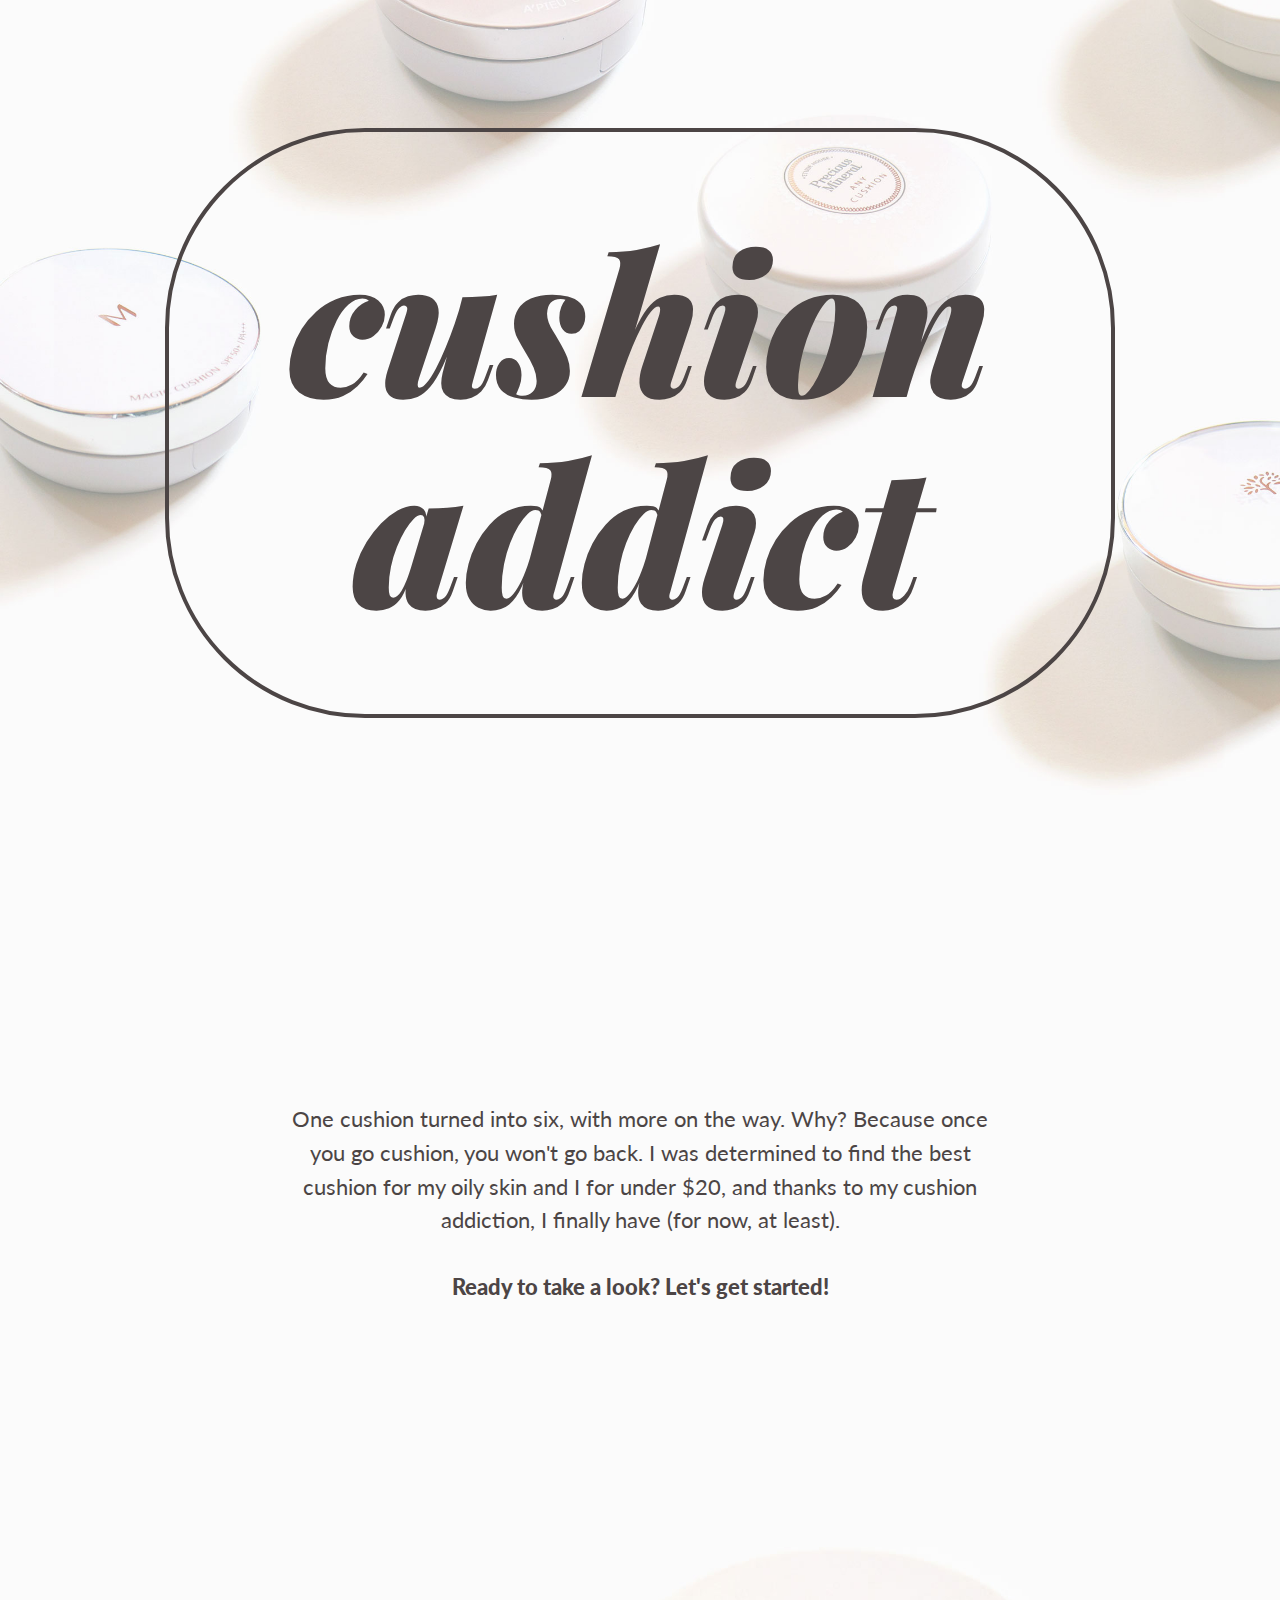
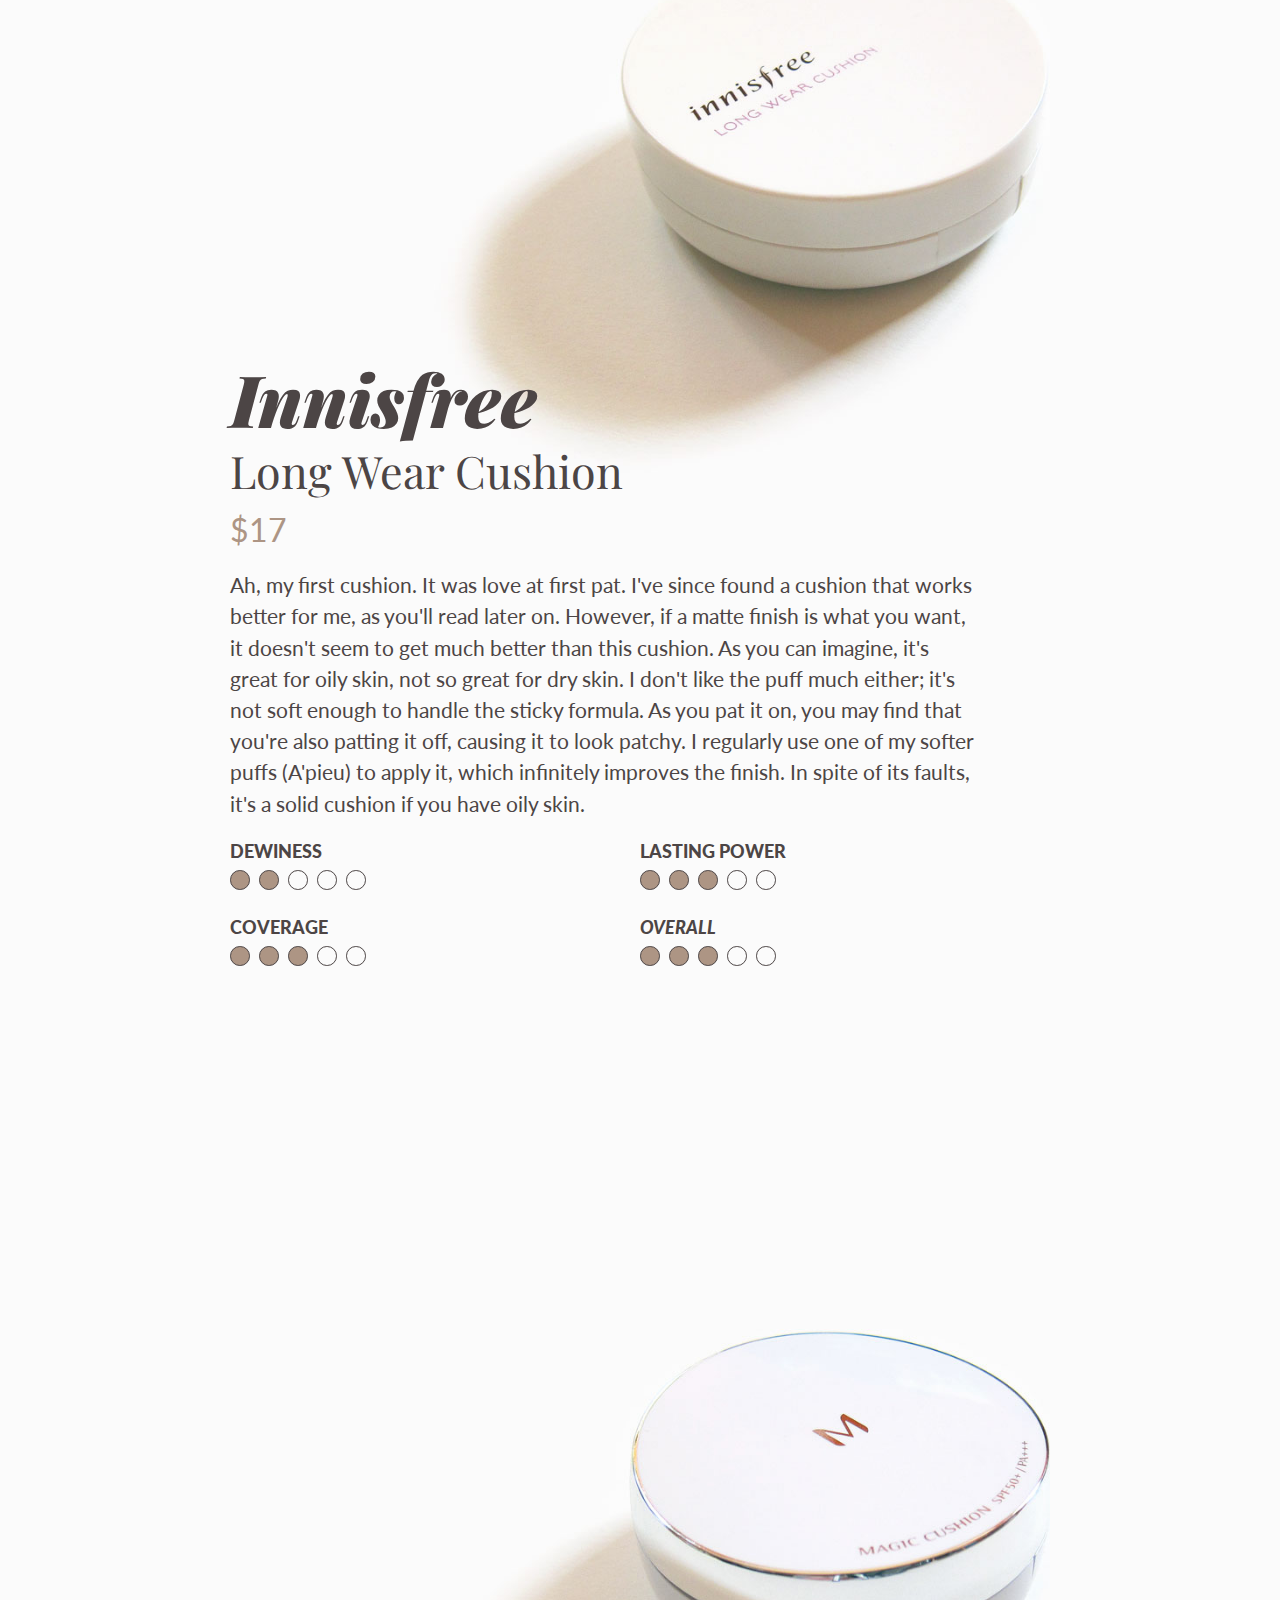
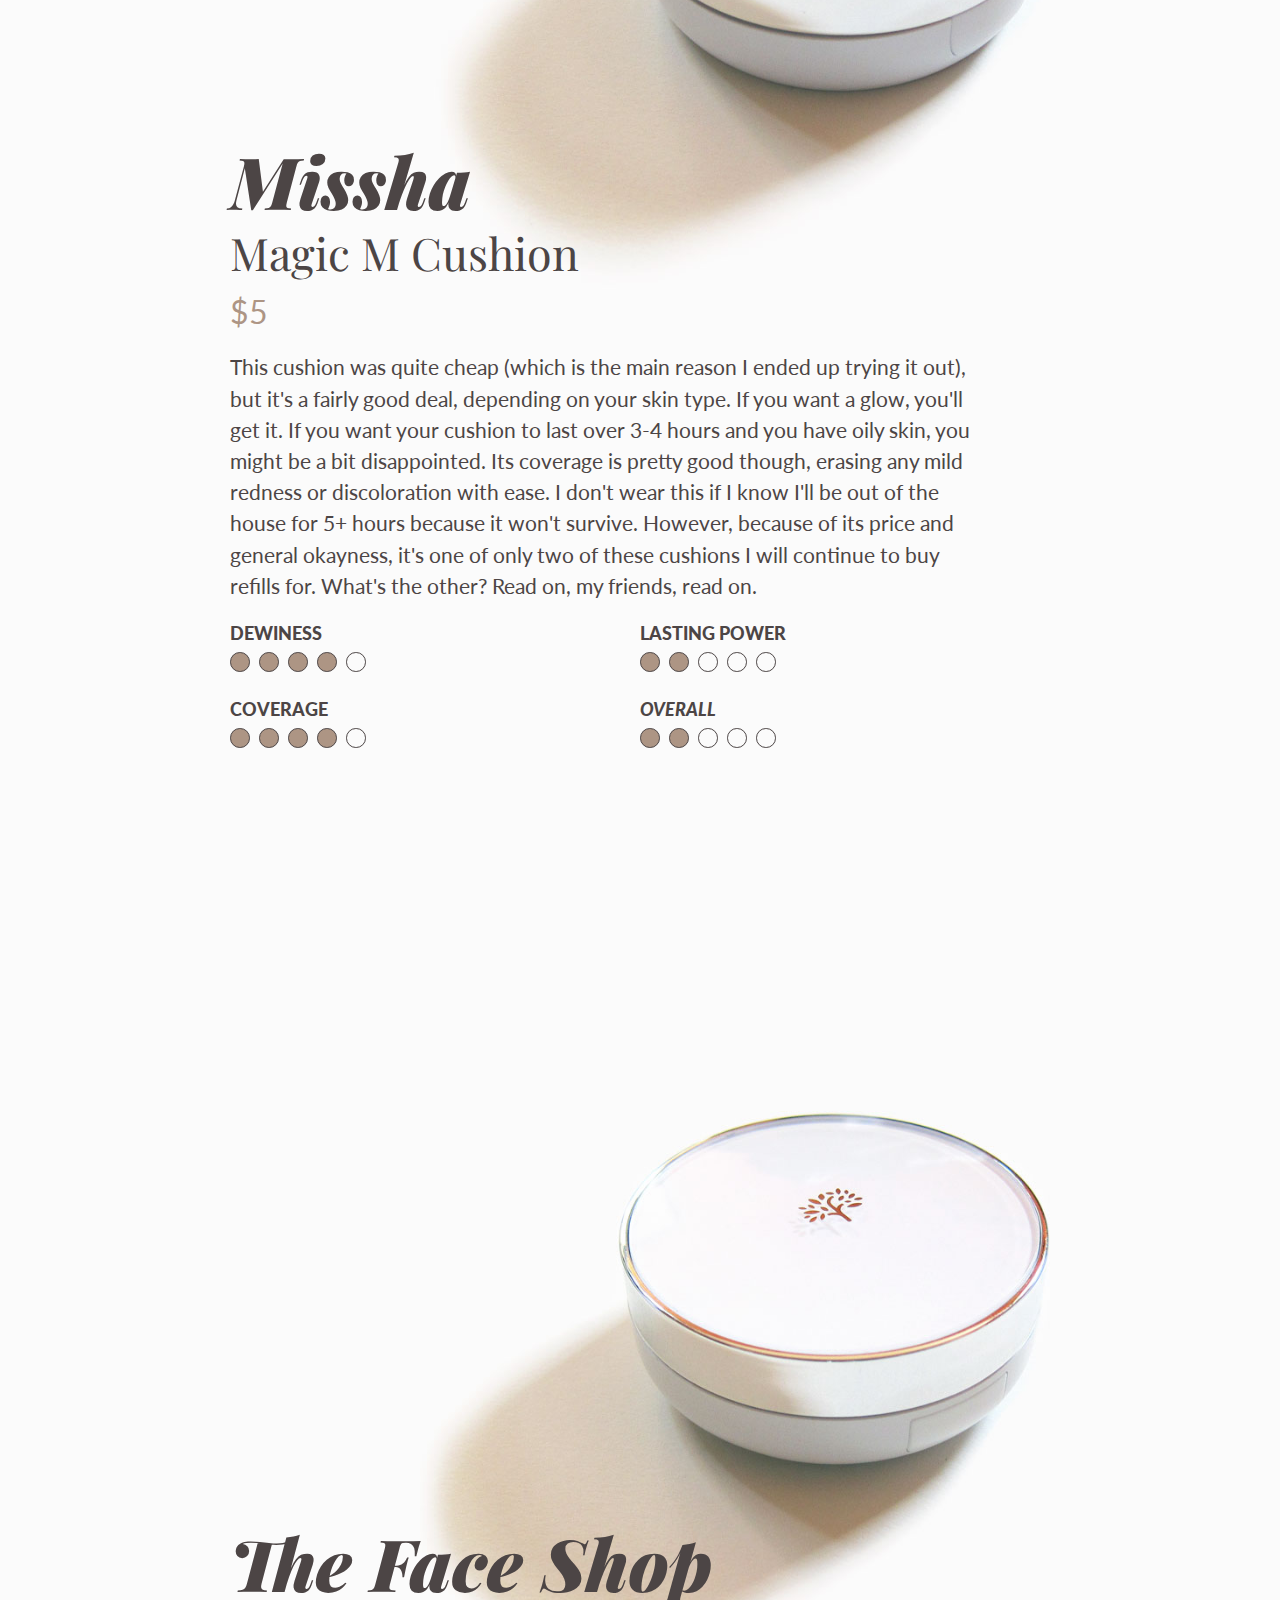
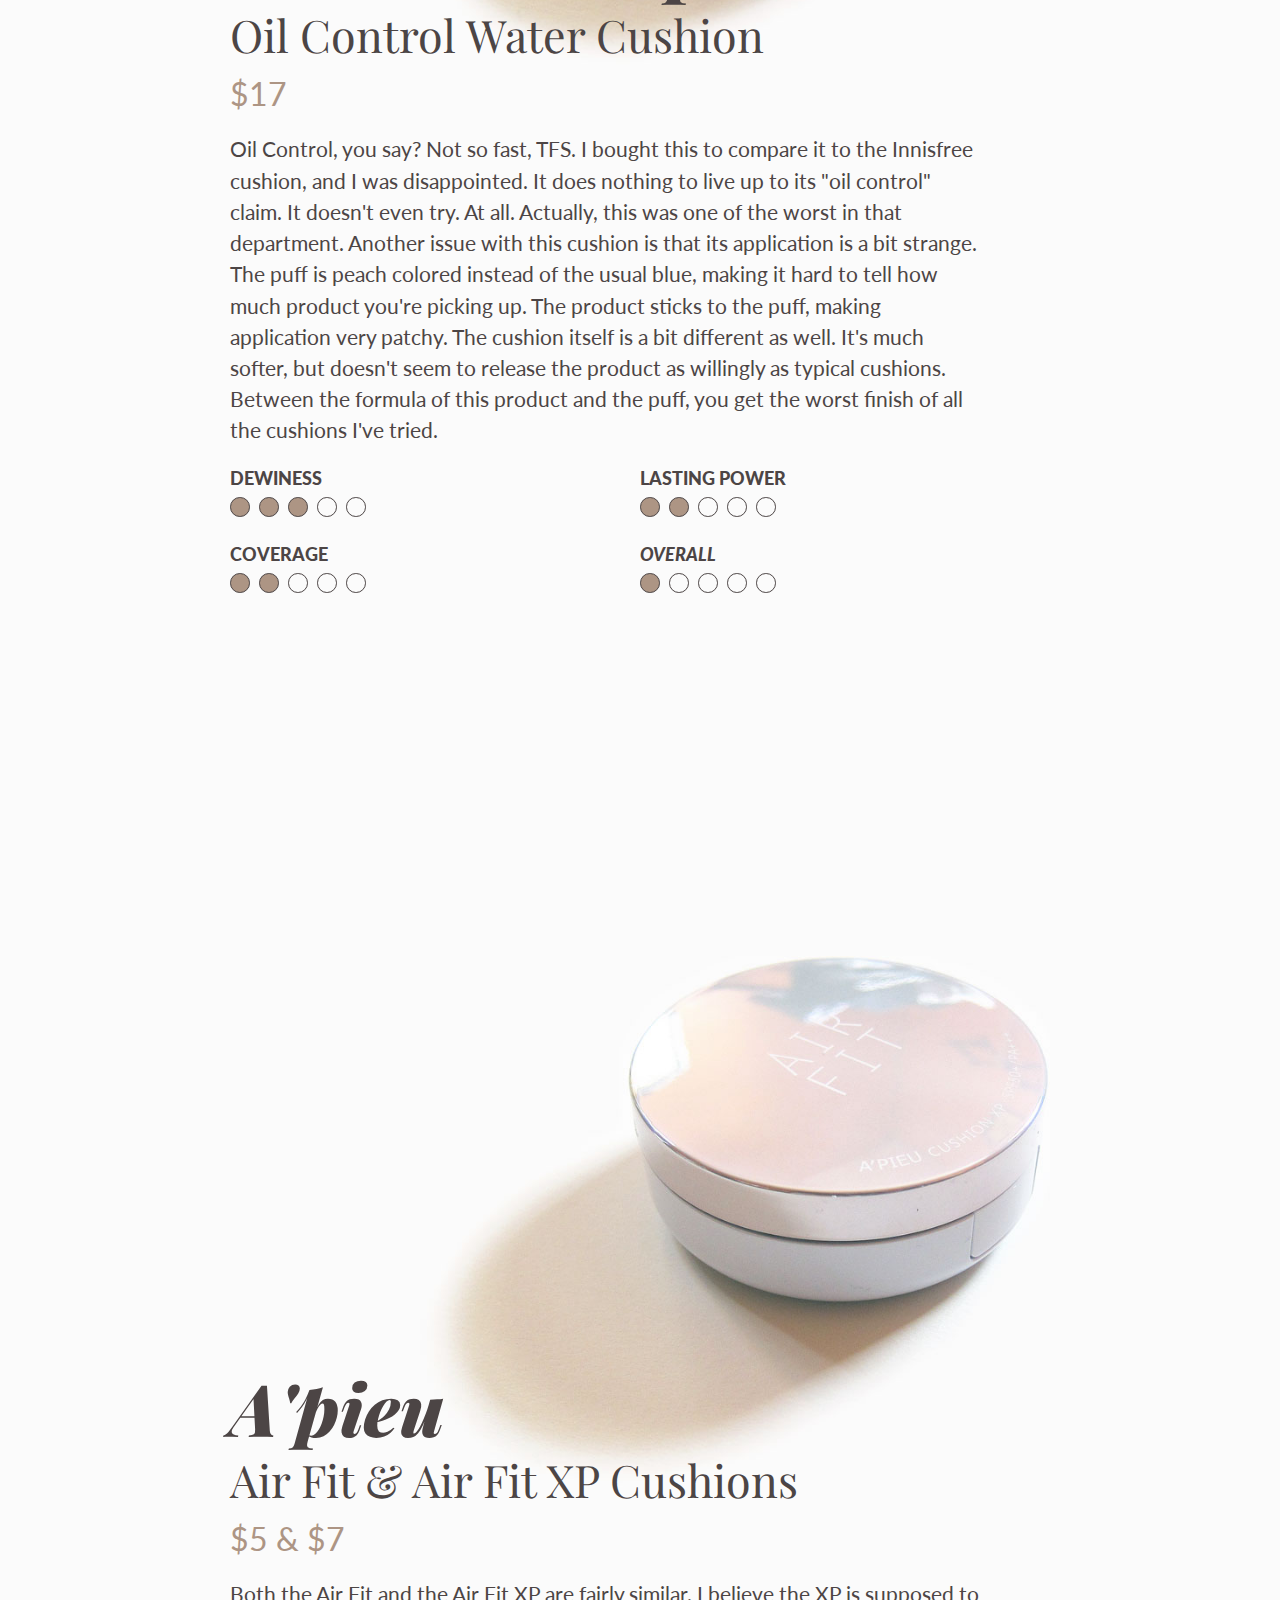
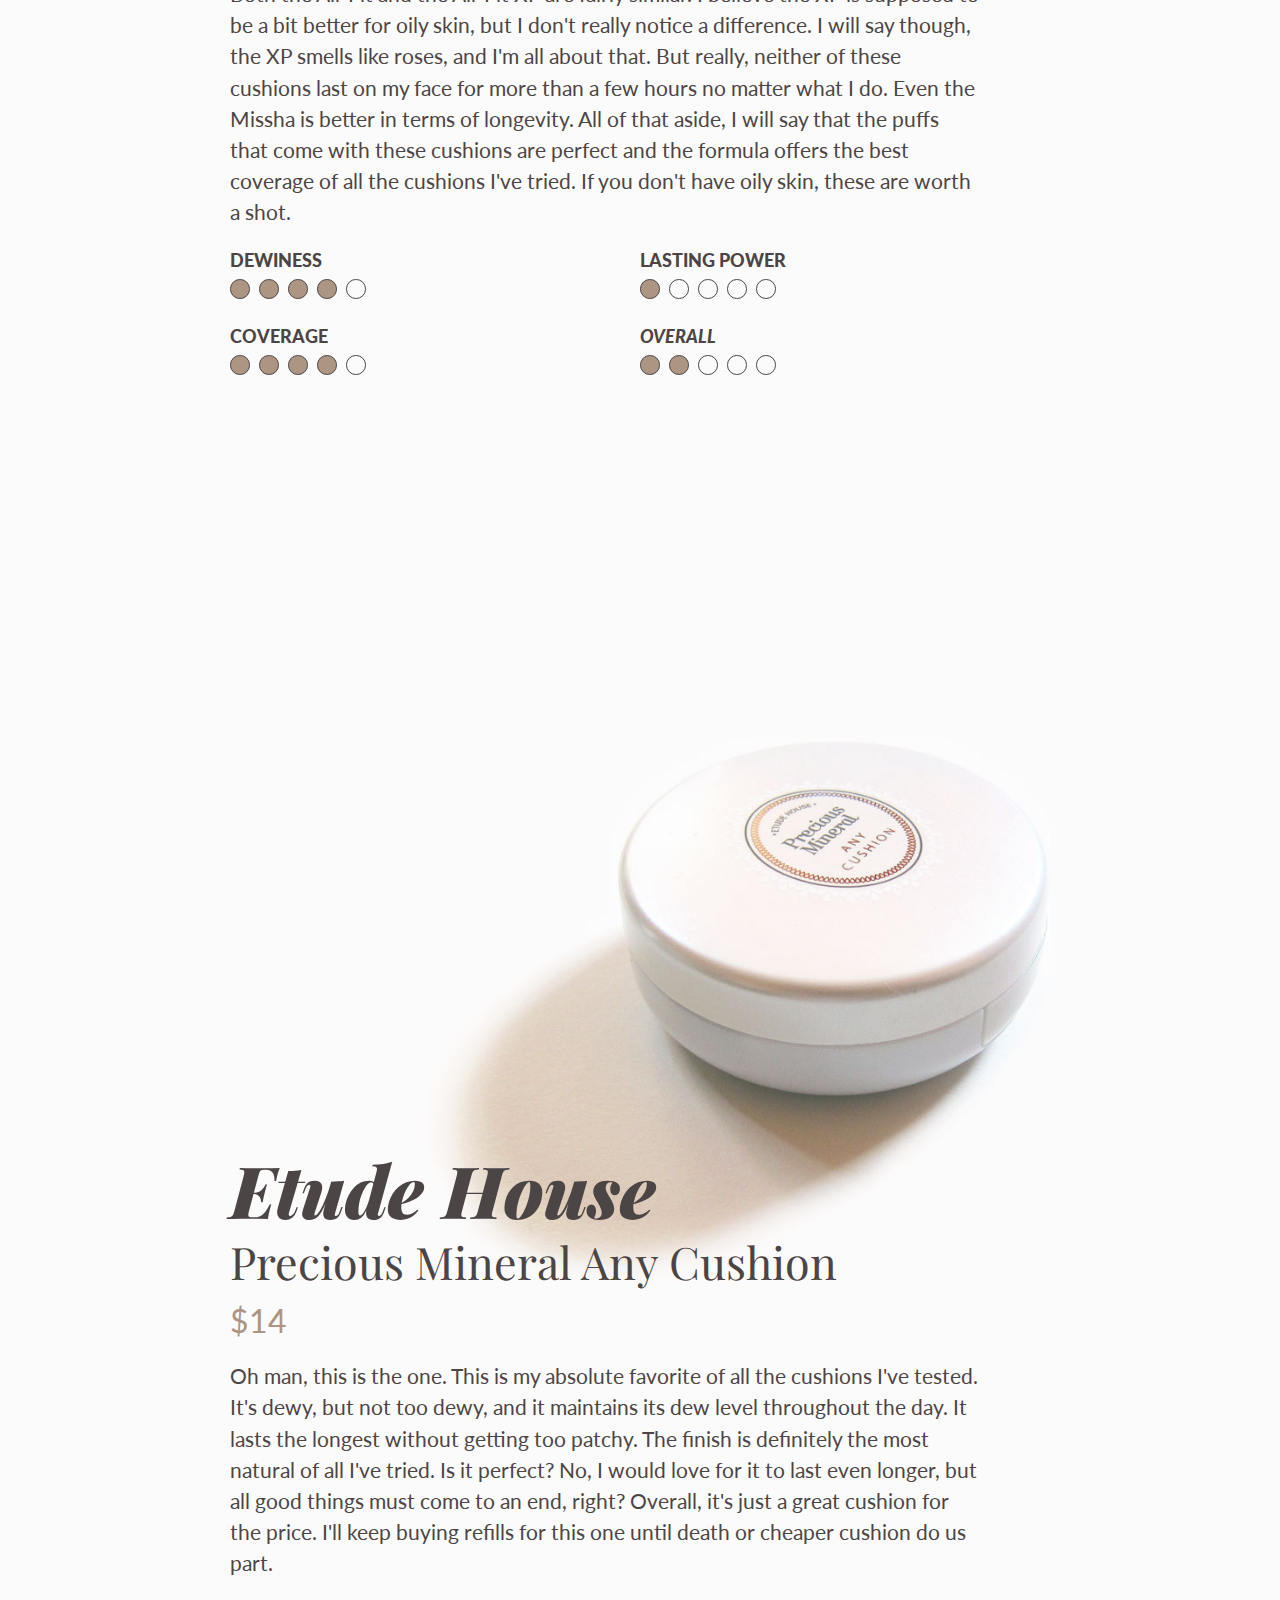
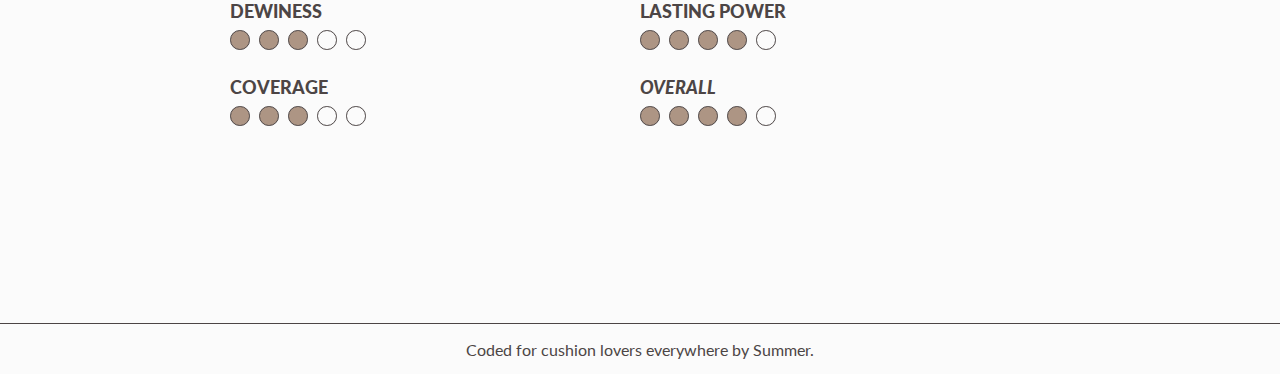
==== cushions/index.html @ 2cfa67ba "Update index.html" ====
<html>

<head>
    <link rel="stylesheet" type="text/css" href="style.css">
    <link href='https://fonts.googleapis.com/css?family=Lato:300|Playfair+Display:400italic,900italic' rel='stylesheet' type='text/css'>
    <title>Cushion Addict</title>
</head>
    

<body>
    <div id="header">
        <h1>cushion<br>addict</h1>
    </div>
    
    
    <div id="intro" class="center">
        <div class="introinfo">
            
            <p>One cushion turned into six, with more on the way. Why? Because once you go cushion, you won't go back. I was determined to find the best cushion for my oily skin and I for under $20, and thanks to my cushion addiction, I finally have (for now, at least). <br><br><strong>Ready to take a look? Let's get started!</strong></p>
        </div>
    </div>
    
    
    <div id="review-container" class="center">
        <div class="review">
            <img src="images/inf.jpg" class="review-photo">
                <div class="review-text">
                    <h3><strong>Innisfree</strong></h3>
                    <h4>Long Wear Cushion</h4>
                    <h5>$17</h5>
                    <p class="review-para">Ah, my first cushion. It was love at first pat. I've since found a cushion that works better for me, as you'll read later on. However, if a matte finish is what you want, it doesn't seem to get much better than this cushion. As you can imagine, it's great for oily skin, not so great for dry skin. I don't like the puff much either; it's not soft enough to handle the sticky formula. As you pat it on, you may find that you're also patting it off, causing it to look patchy. I regularly use one of my softer puffs (A'pieu) to apply it, which infinitely improves the finish. In spite of its faults, it's a solid cushion if you have oily skin.</p>
                    <div class="rating-container">
                        <div class="rating">
                            <p>Dewiness</p>
                            <div class="full"></div>
                            <div class="full"></div>
                            <div class="empty"></div>
                            <div class="empty"></div>
                            <div class="empty"></div>
                        </div>
                        <div class="rating">
                            <p>Lasting Power</p>
                            <div class="full"></div>
                            <div class="full"></div>
                            <div class="full"></div>
                            <div class="empty"></div>
                            <div class="empty"></div>
                        </div>
                        <div class="rating">
                            <p>Coverage</p>
                            <div class="full"></div>
                            <div class="full"></div>
                            <div class="full"></div>
                            <div class="empty"></div>
                            <div class="empty"></div>
                        </div>
                        <div class="rating">
                            <p><strong>Overall</strong></p>
                            <div class="full"></div>
                            <div class="full"></div>
                            <div class="full"></div>
                            <div class="empty"></div>
                            <div class="empty"></div>
                        </div>
                    </div>
                </div>
            </div>
            <div class="review">
            <img src="images/msh.jpg" class="review-photo">
                <div class="review-text">
                    <h3><strong>Missha</strong></h3>
                    <h4>Magic M Cushion</h4>
                    <h5>$5</h5>
                    <p class="review-para">This cushion was quite cheap (which is the main reason I ended up trying it out), but it's a fairly good deal, depending on your skin type. If you want a glow, you'll get it. If you want your cushion to last over 3-4 hours and you have oily skin, you might be a bit disappointed. Its coverage is pretty good though, erasing any mild redness or discoloration with ease. I don't wear this if I know I'll be out of the house for 5+ hours because it won't survive. However, because of its price and general okayness, it's one of only two of these cushions I will continue to buy refills for. What's the other? Read on, my friends, read on.</p>
                    <div class="rating-container">
                        <div class="rating">
                            <p>Dewiness</p>
                            <div class="full"></div>
                            <div class="full"></div>
                            <div class="full"></div>
                            <div class="full"></div>
                            <div class="empty"></div>
                        </div>
                        <div class="rating">
                            <p>Lasting Power</p>
                            <div class="full"></div>
                            <div class="full"></div>
                            <div class="empty"></div>
                            <div class="empty"></div>
                            <div class="empty"></div>
                        </div>
                        <div class="rating">
                            <p>Coverage</p>
                            <div class="full"></div>
                            <div class="full"></div>
                            <div class="full"></div>
                            <div class="full"></div>
                            <div class="empty"></div>
                        </div>
                        <div class="rating">
                            <p><strong>Overall</strong></p>
                            <div class="full"></div>
                            <div class="full"></div>
                            <div class="empty"></div>
                            <div class="empty"></div>
                            <div class="empty"></div>
                        </div>
                    </div>
                </div>
                </div>
                
                <div class="review">
                <img src="images/tfs.jpg" class="review-photo">
                <div class="review-text">
                    <h3><strong>The Face Shop</strong></h3>
                    <h4>Oil Control Water Cushion</h4>
                    <h5>$17</h5>
                    <p class="review-para">Oil Control, you say? Not so fast, TFS. I bought this to compare it to the Innisfree cushion, and I was disappointed. It does nothing to live up to its "oil control" claim. It doesn't even try. At all. Actually, this was one of the worst in that department. Another issue  with this cushion is that its application is a bit strange. The puff is peach colored instead of the usual blue, making it hard to tell how much product you're picking up. The product sticks to the puff, making application very patchy. The cushion itself is a bit different as well. It's much softer, but doesn't seem to release the product as willingly as typical cushions. Between the formula of this product and the puff, you get the worst finish of all the cushions I've tried.</p>
                    <div class="rating-container">
                        <div class="rating">
                            <p>Dewiness</p>
                            <div class="full"></div>
                            <div class="full"></div>
                            <div class="full"></div>
                            <div class="empty"></div>
                            <div class="empty"></div>
                        </div>
                        <div class="rating">
                            <p>Lasting Power</p>
                            <div class="full"></div>
                            <div class="full"></div>
                            <div class="empty"></div>
                            <div class="empty"></div>
                            <div class="empty"></div>
                        </div>
                        <div class="rating">
                            <p>Coverage</p>
                            <div class="full"></div>
                            <div class="full"></div>
                            <div class="empty"></div>
                            <div class="empty"></div>
                            <div class="empty"></div>
                        </div>
                        <div class="rating">
                            <p><strong>Overall</strong></p>
                            <div class="full"></div>
                            <div class="empty"></div>
                            <div class="empty"></div>
                            <div class="empty"></div>
                            <div class="empty"></div>
                        </div>
                    </div>
                </div>
                </div>
        
                <div class="review">
                <img src="images/aft.jpg" class="review-photo">
                <div class="review-text">
                    <h3><strong>A'pieu</strong></h3>
                    <h4>Air Fit & Air Fit XP Cushions</h4>
                    <h5>$5 & $7</h5>
                    <p class="review-para">Both the Air Fit and the Air Fit XP are fairly similar. I believe the XP is supposed to be a bit better for oily skin, but I don't really notice a difference. I will say though, the XP smells like roses, and I'm all about that. But really, neither of these cushions last on my face for more than a few hours no matter what I do. Even the Missha is better in terms of longevity. All of that aside, I will say that the puffs that come with these cushions are perfect and the formula offers the best coverage of all the cushions I've tried. If you don't have oily skin, these are worth a shot.</p>
                    <div class="rating-container">
                        <div class="rating">
                            <p>Dewiness</p>
                            <div class="full"></div>
                            <div class="full"></div>
                            <div class="full"></div>
                            <div class="full"></div>
                            <div class="empty"></div>
                        </div>
                        <div class="rating">
                            <p>Lasting Power</p>
                            <div class="full"></div>
                            <div class="empty"></div>
                            <div class="empty"></div>
                            <div class="empty"></div>
                            <div class="empty"></div>
                        </div>
                        <div class="rating">
                            <p>Coverage</p>
                            <div class="full"></div>
                            <div class="full"></div>
                            <div class="full"></div>
                            <div class="full"></div>
                            <div class="empty"></div>
                        </div>
                        <div class="rating">
                            <p><strong>Overall</strong></p>
                            <div class="full"></div>
                            <div class="full"></div>
                            <div class="empty"></div>
                            <div class="empty"></div>
                            <div class="empty"></div>
                        </div>
                    </div>
                </div>
                </div>
        
                <div class="review">
                <img src="images/eth.jpg" class="review-photo">
                <div class="review-text">
                    <h3><strong>Etude House</strong></h3>
                    <h4>Precious Mineral Any Cushion</h4>
                    <h5>$14</h5>
                    <p class="review-para">Oh man, this is the one. This is my absolute favorite of all the cushions I've tested. It's dewy, but not too dewy, and it maintains its dew level throughout the day. It lasts the longest without getting too patchy. The finish is definitely the most natural of all I've tried. Is it perfect? No, I would love for it to last even longer, but all good things must come to an end, right? Overall, it's just a great cushion for the price. I'll keep buying refills for this one until death or cheaper cushion do us part.</p>
                    <div class="rating-container">
                        <div class="rating">
                            <p>Dewiness</p>
                            <div class="full"></div>
                            <div class="full"></div>
                            <div class="full"></div>
                            <div class="empty"></div>
                            <div class="empty"></div>
                        </div>
                        <div class="rating">
                            <p>Lasting Power</p>
                            <div class="full"></div>
                            <div class="full"></div>
                            <div class="full"></div>
                            <div class="full"></div>
                            <div class="empty"></div>
                        </div>
                        <div class="rating">
                            <p>Coverage</p>
                            <div class="full"></div>
                            <div class="full"></div>
                            <div class="full"></div>
                            <div class="empty"></div>
                            <div class="empty"></div>
                        </div>
                        <div class="rating">
                            <p><strong>Overall</strong></p>
                            <div class="full"></div>
                            <div class="full"></div>
                            <div class="full"></div>
                            <div class="full"></div>
                            <div class="empty"></div>
                        </div>
                    </div>
                </div>
                </div>
            
    </div>
    
    
    
    <div id="footer">
        <p>Coded for cushion lovers everywhere by Summer.</p>
    </div>

    

    
    
    
    
    
    
    
    
</body>
</html>
---- cushions/style.css ----
*{
    padding: 0;
    margin: 0;   
}

html{
    background-color: #fbfbfb;
    color: #4c4545;
    background-image: url(images/headersmall.jpg);
    background-size: 100%;
    background-repeat: no-repeat;
}

body{  
    width: 100%;
    height: 100%;
}

h1, h2, h3{
    font-family: 'Playfair Display', serif;
    font-style: italic;
    text-align: center;
}

h1{
    font-weight: 900;
    font-size: 4.5em;
    line-height: 1.1;
    border: 2px solid;
    border-radius: 50px;
    padding: 20px 30px;
    display: inline-block;
    
}

h2{
    font-weight: 400;
    font-size: 2.5em;
    padding-bottom: 20px;
    line-height: 1.2
}

h3{
    font-size: 3em;
    font-weight: 400;
    text-align: left;
    line-height: 1.2em;
}

h4{
    font-family: 'Playfair Display';
    font-size: 2em;
    font-weight: 400;
    
}

h5{
    font-family: 'Lato';
    font-size: 1.5em;
    color: #ad9584;
    font-weight: 400;
    margin-top: 10px;
}

strong{
    font-weight: 900;
}

p{
    font-family: 'Lato', sans-serif;
    line-height: 1.5em;
}


#header{
    padding-top: 10%;
    width: 100%;
    text-align: center;
}

#header hr{
    width: 200px;
    margin-top: 30px;
}

hr{
    width:  200px;
    height: 2px;
    background-color: 4c4545;
    margin: 0 auto;
}

#intro{
    width: 80%;
    max-width: 700px;
    text-align: center;
    margin-top: 30%;
    font-size: 1.4em
}

.center{
    margin: 0 auto;
}

.textCenter{
    text-align: center;
}

.bottom{
    margin-bottom: -10px;
}

#review-container{
    width: 80%;
    padding-top: 1%;
}

.review{
    margin-top: 30%;    
}

.review-photo{
    width: 100%;
    float: right;
    max-width: 700px;
    margin-bottom: -30%;
}

.review-text{ 
    clear: right;
}

.review-text p{
    margin-top: 20px;
    max-width: 750px;
}

.review-para{
    font-size: 1.2em;
}

.rating-container{
    overflow: hidden;   
}

.rating{
    width: 50%;
    min-width: 170px;
    float: left;
    display: inline-block;
    text-transform: uppercase;
    font-weight: 900;
    font-size: 1em;
    
}

.rating strong {
    font-style: italic;
}

.full{
    height: 1em;
    width: 1em;
    border-radius: 50%;
    border: 1px solid;
    border-color: #4c4545;
    background-color: #ad9584;
    display: inline-block;
    margin-right: 5px;
    margin-top: 5px;
}

.empty{
    height: 1em;
    width: 1em;
    border-radius: 50%;
    border: 1px solid;
    border-color: #4c4545;
    background-color: none;
    display: inline-block;
    margin-right: 5px;
    margin-top: 5px;
}

#footer{
    clear: both;
    width: 100%;
    border-top: 1px solid;
    margin-top: 15%;
    height: 50px;
    text-align: center;
}

#footer p{
    font-size: 1em;
    display: inline-block;
    line-height: normal;
    position: relative;
    top: 50%;
    transform: translateY(-50%);
}






/* Medium screen styles */

@media (min-width: 700px) {
  
    h1{
        font-size: 8em;
        border: 3px solid;
        border-radius: 100px;
        padding: 40px 60px;
    }
    
    h2{
        font-size: 3.5em;
    }

    h3{
        font-size: 3.7em;
    }
    
    h4{
        font-size: 2.5em;
    }
    
    h5{
        font-size: 1.7em;
    }
    
    
    .review-para{
        font-size: 1.3em;
        
    }
    
    .rating{
        font-size: 1.1em;
    }
    
}



/* Large screen styles*/
@media (min-width: 1000px) {
    
    html{
        background-image: url(images/header.jpg);
    }
    
    #header{
        padding-top: 10%;
    }
    
    #header hr{
        height: 5px;
        width: 350px;   
    }
    
    h1{
        font-size: 12em;
        border: 3px solid;
        border-radius: 150px;
        padding: 40px 70px;
    }
    
    h2{
        font-size: 4em;
    }

    h3{
        font-size: 4.5em;
    }
    
    h4{
        font-size: 2.8em;
    }
    
    h5{
        font-size: 2em;
    }
            
    .review-text p{
        max-width: 750px;
    }
    
    .review-para{
        font-size: 1.3em;
    }
    
    .rating{
        font-size:  1.1em;
    }

}





/* Extra-large screen styles*/
@media (min-width: 1200px) {
    
    
    h1{
        font-size: 12em;
        border: 4px solid;
        border-radius: 200px;
        padding: 80px 120px;
    }
    
    #header{
        padding-top: 10%;
    }
    
    .review{
        width: 80%;
        max-width: 1000px;
        margin-left: auto;
        margin-right: auto;
        margin-top: 35%;
    }
    
    .review-photo{
        max-width: 700px;
        margin-bottom: -25%;
    }   
    
    #review-container{
        margin-top: -10%;
    }
   

}
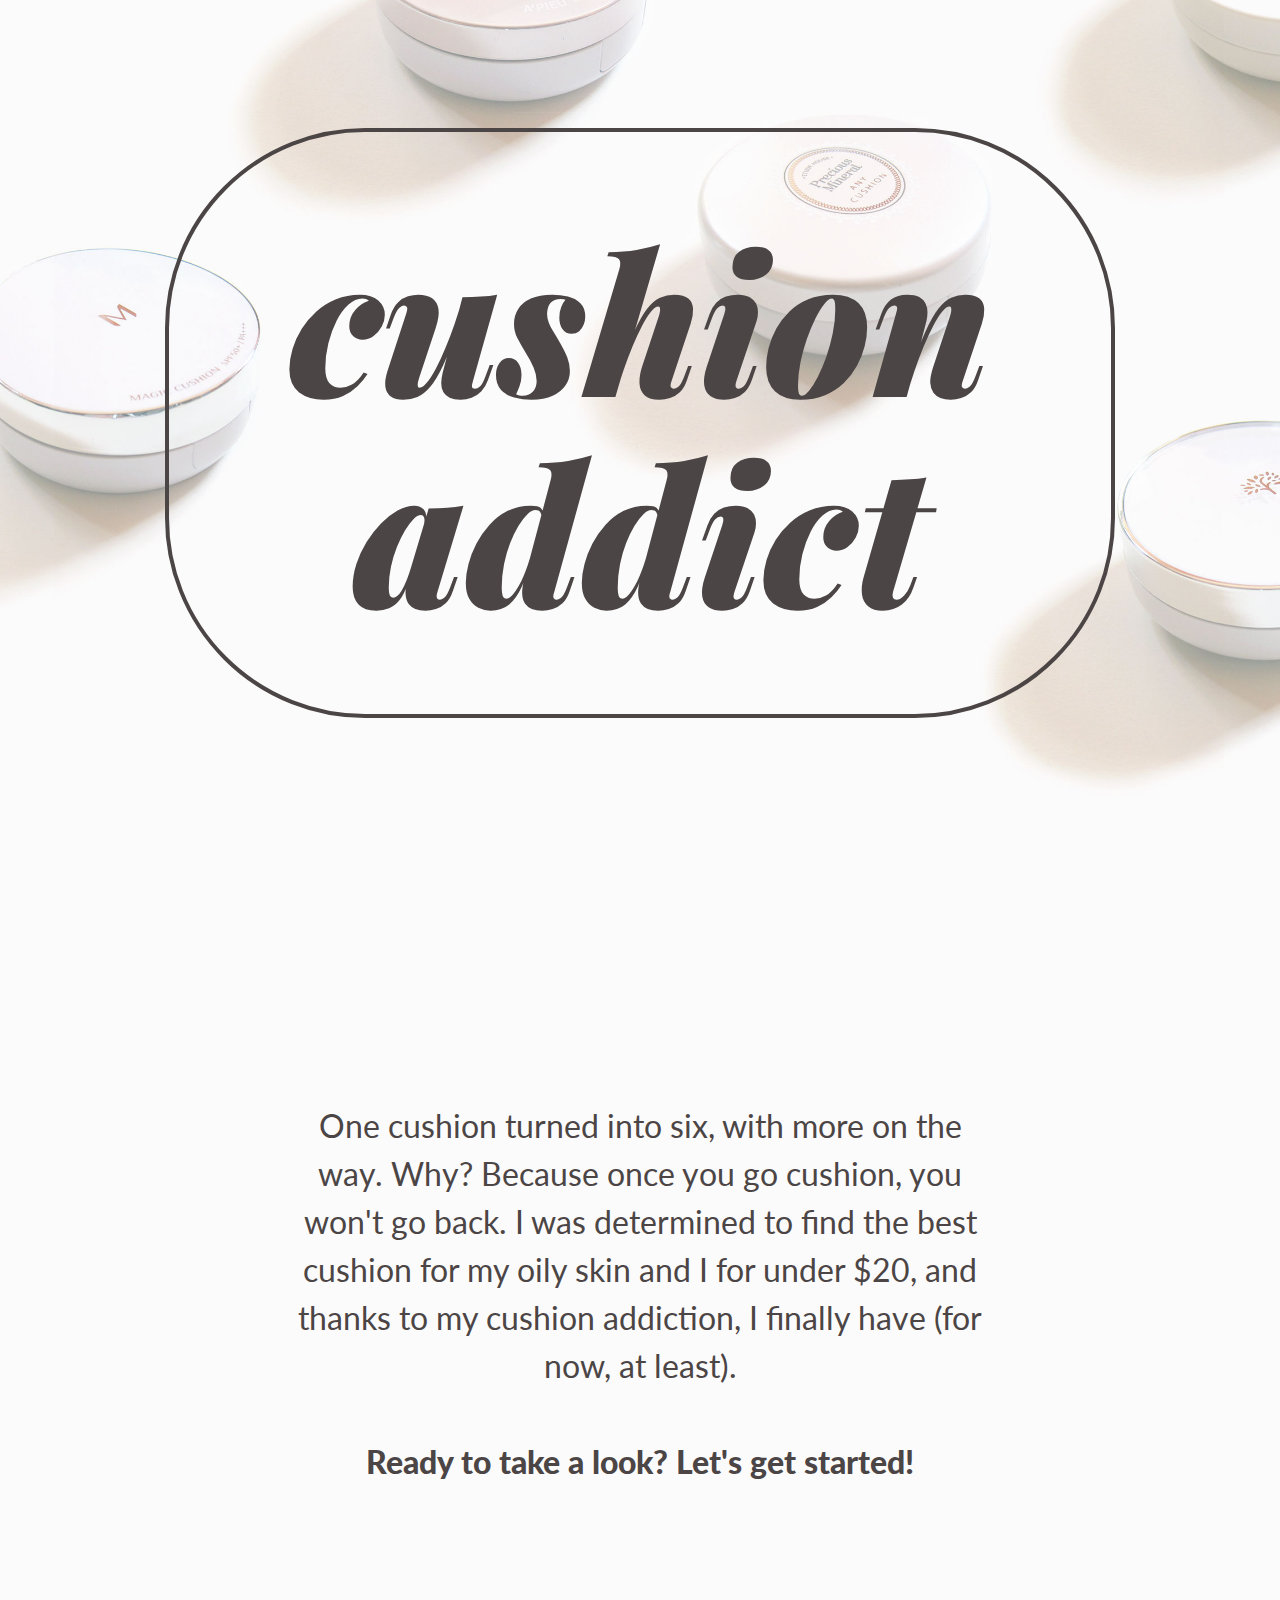
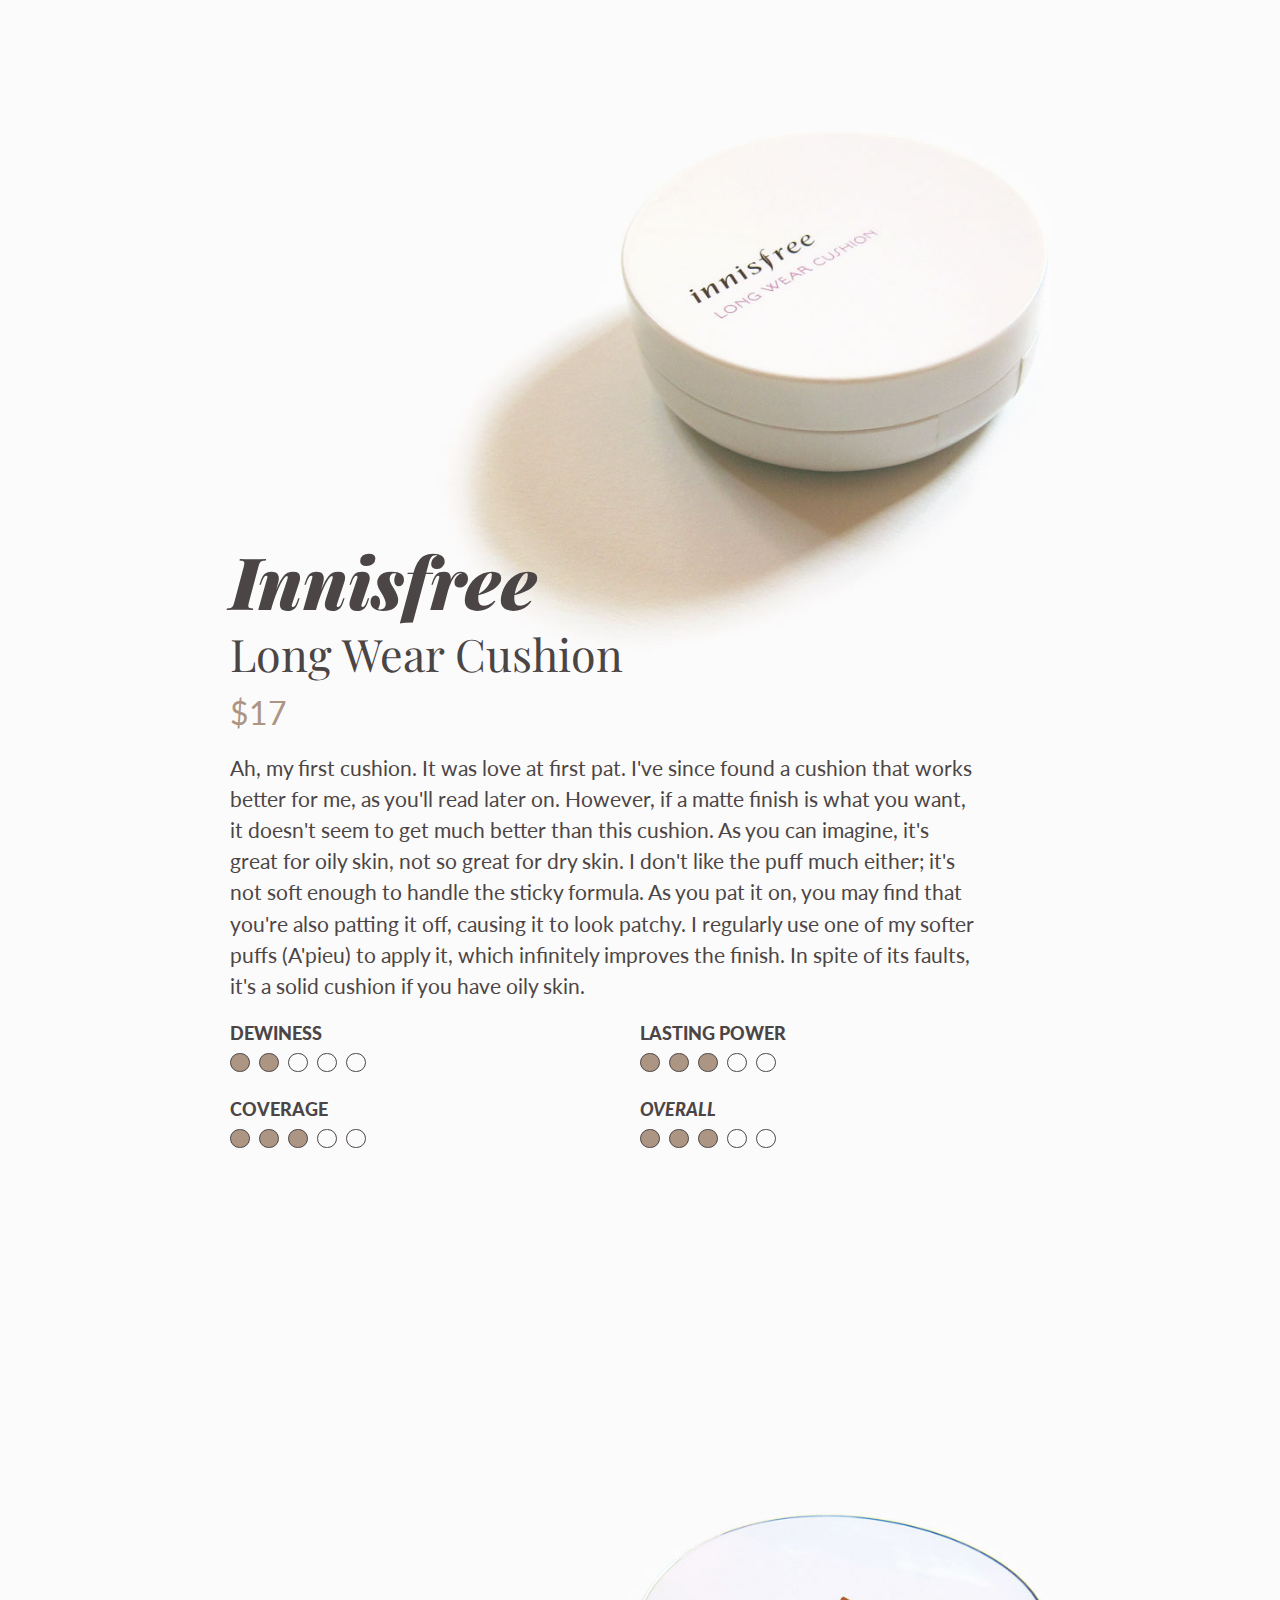
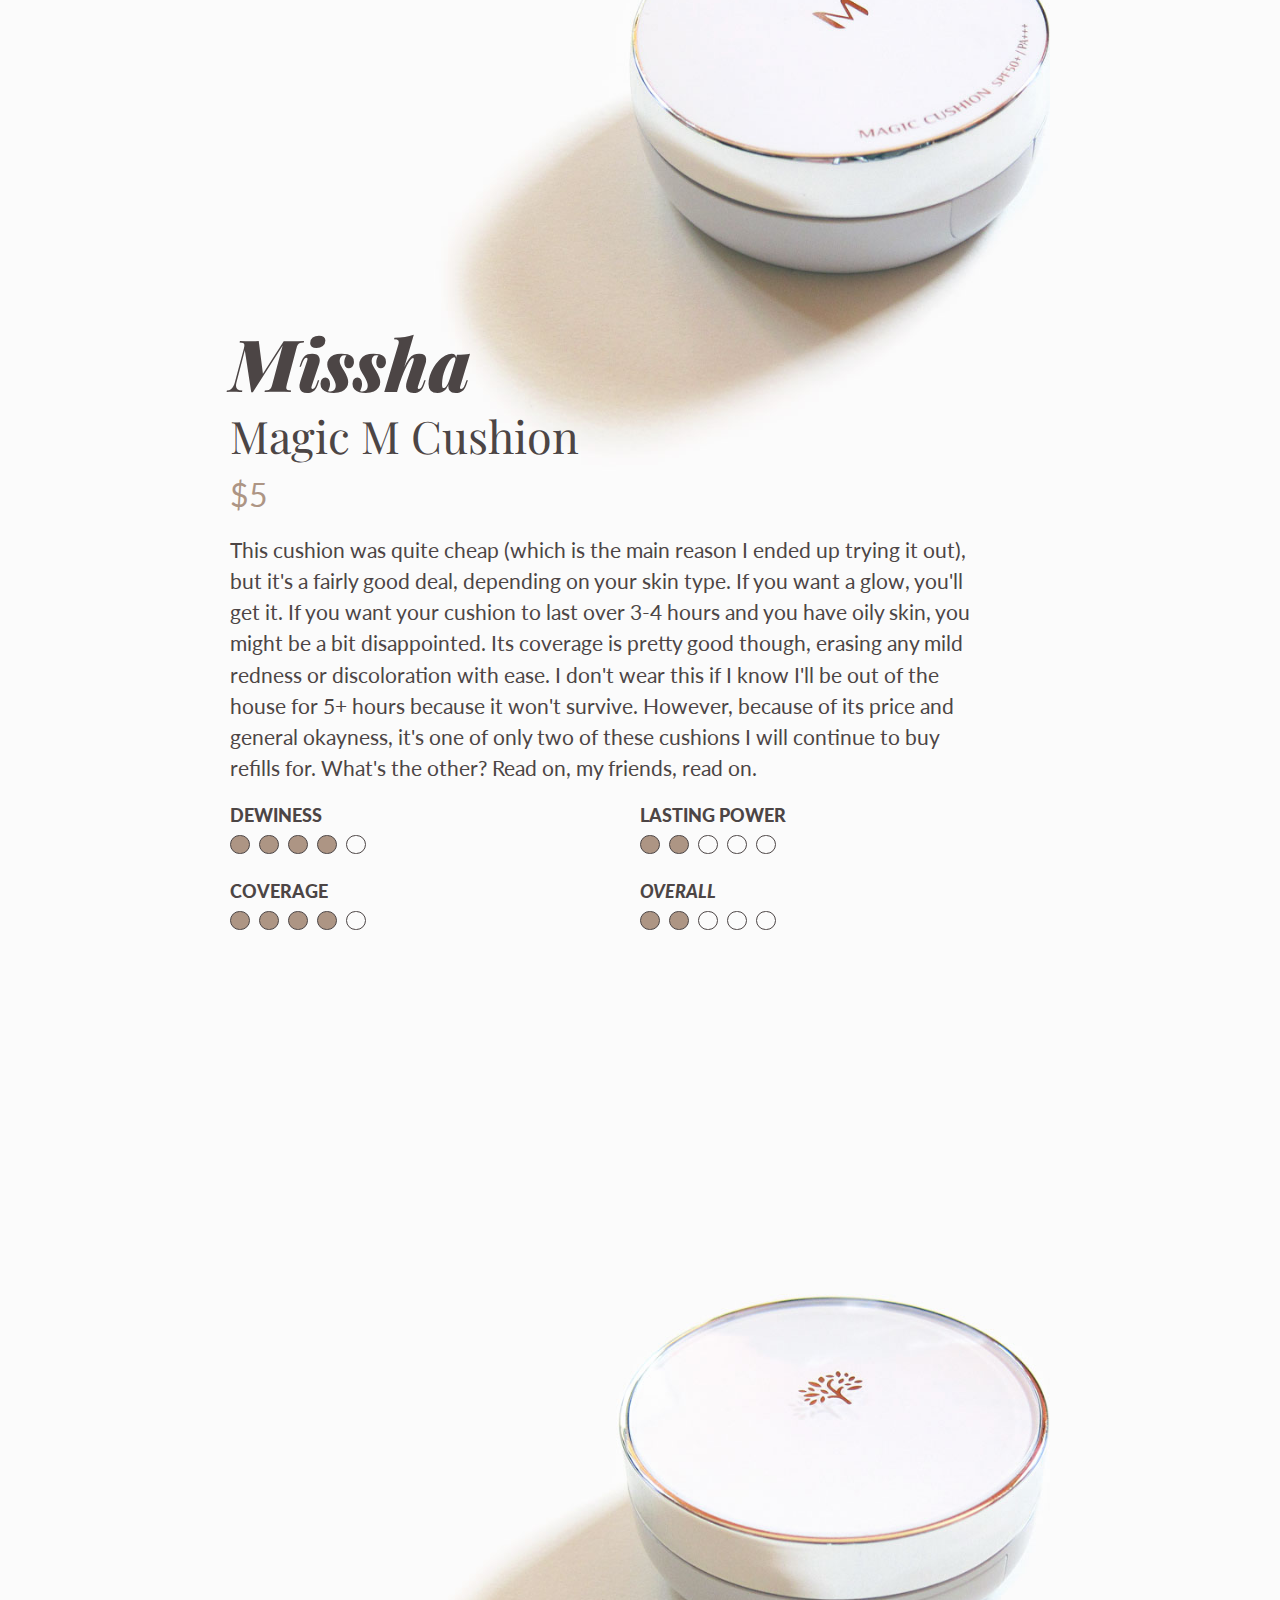
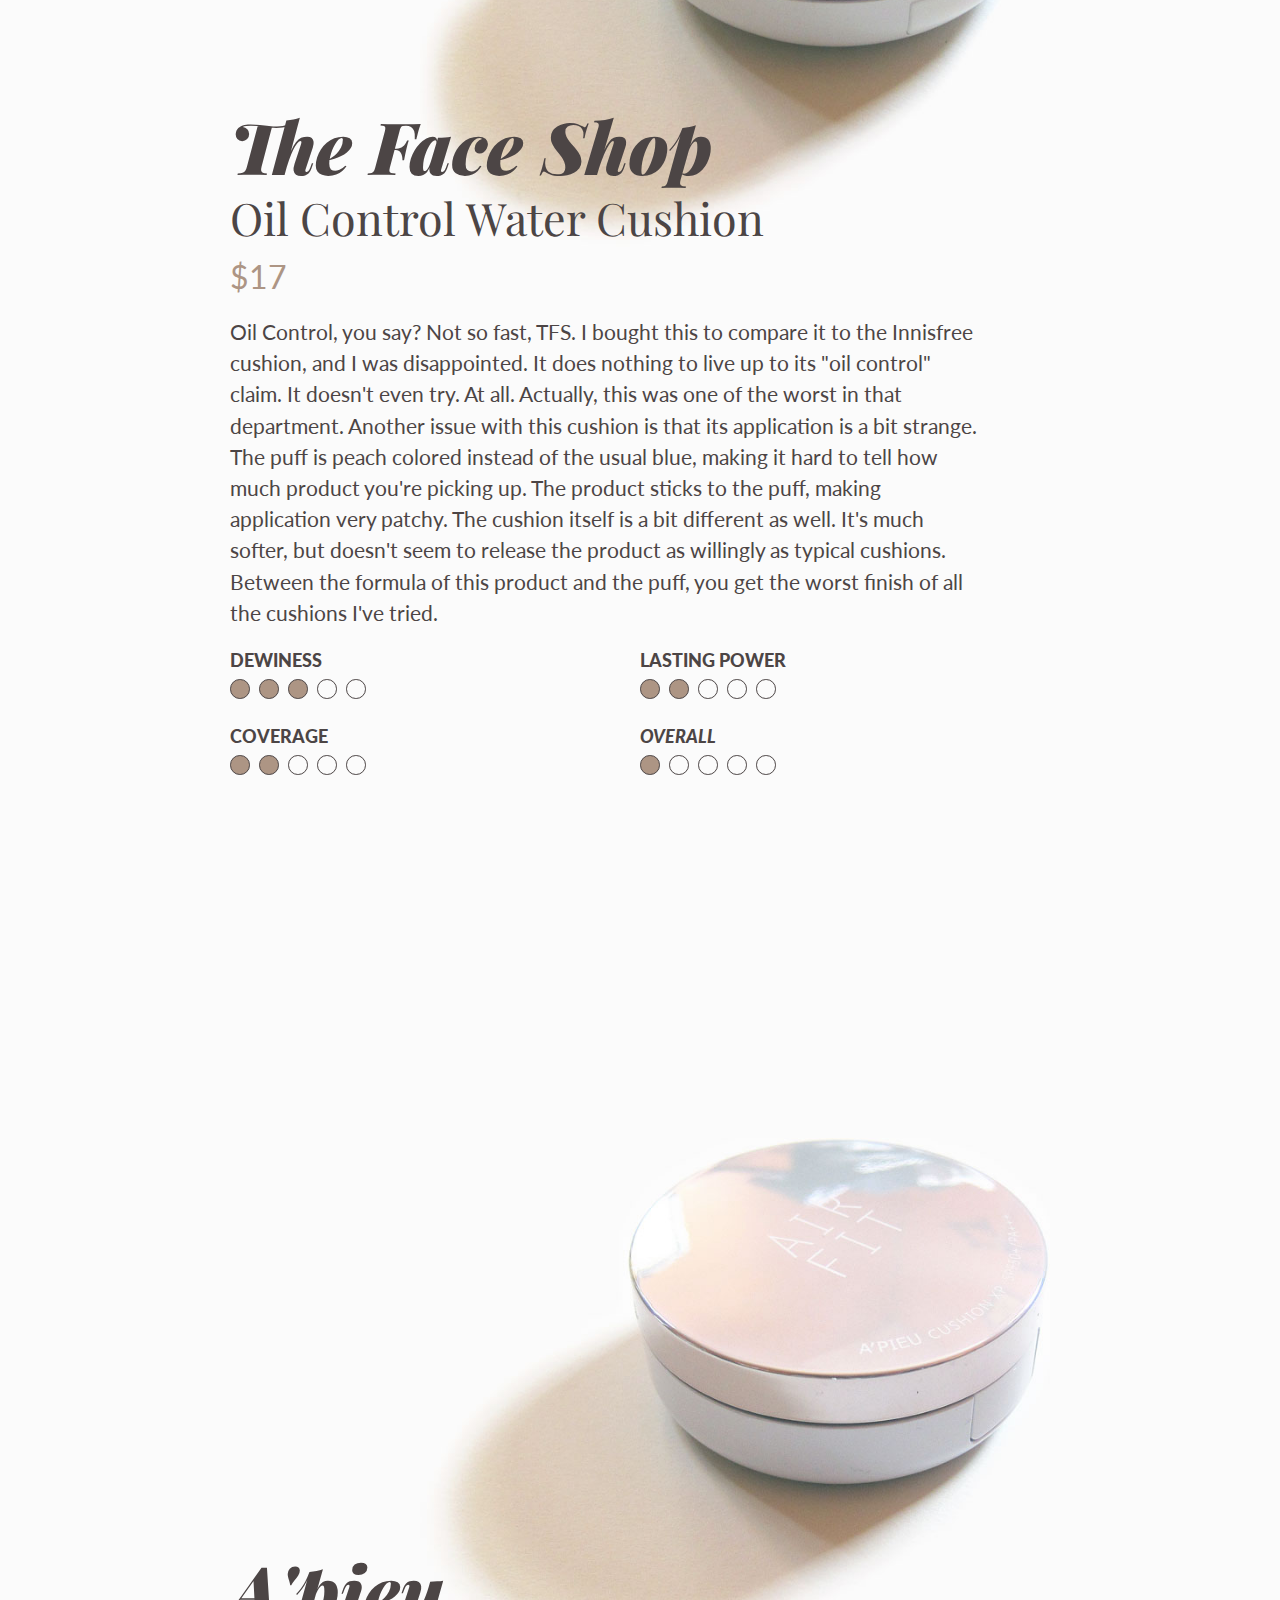
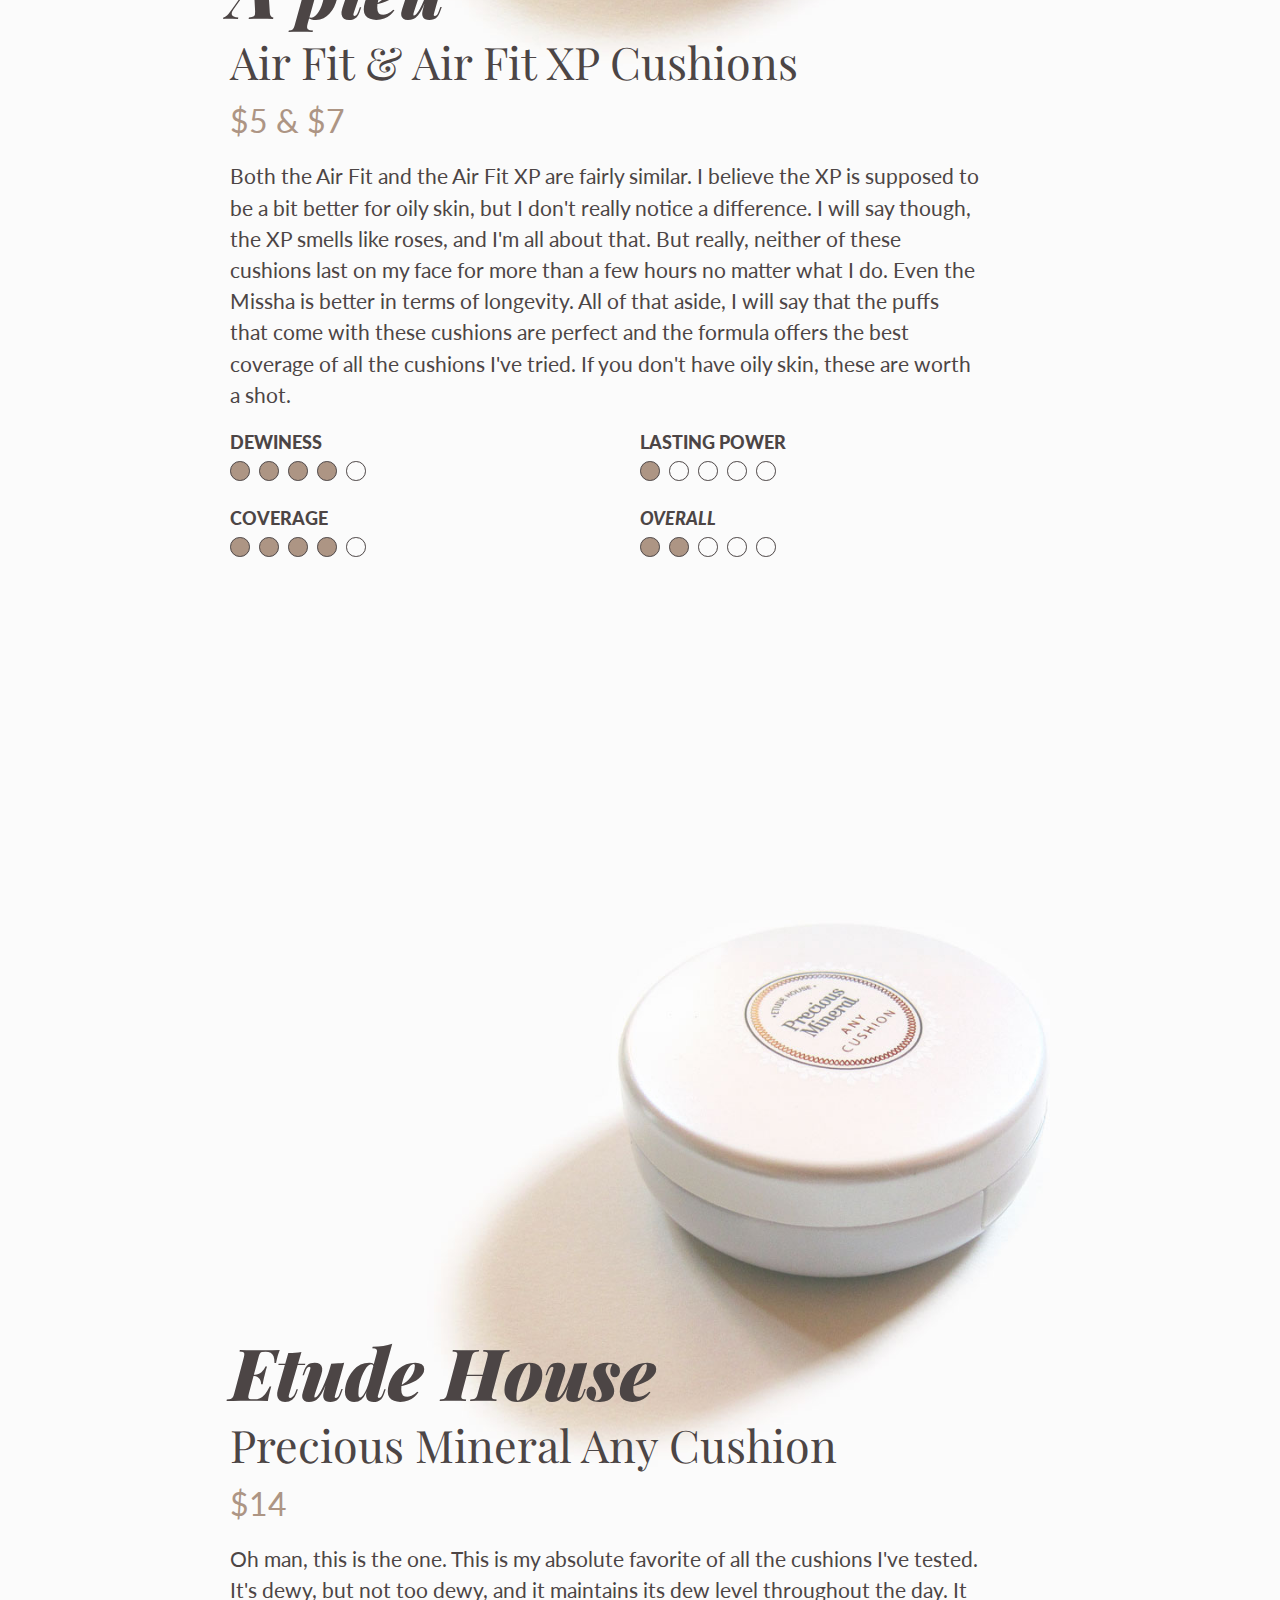
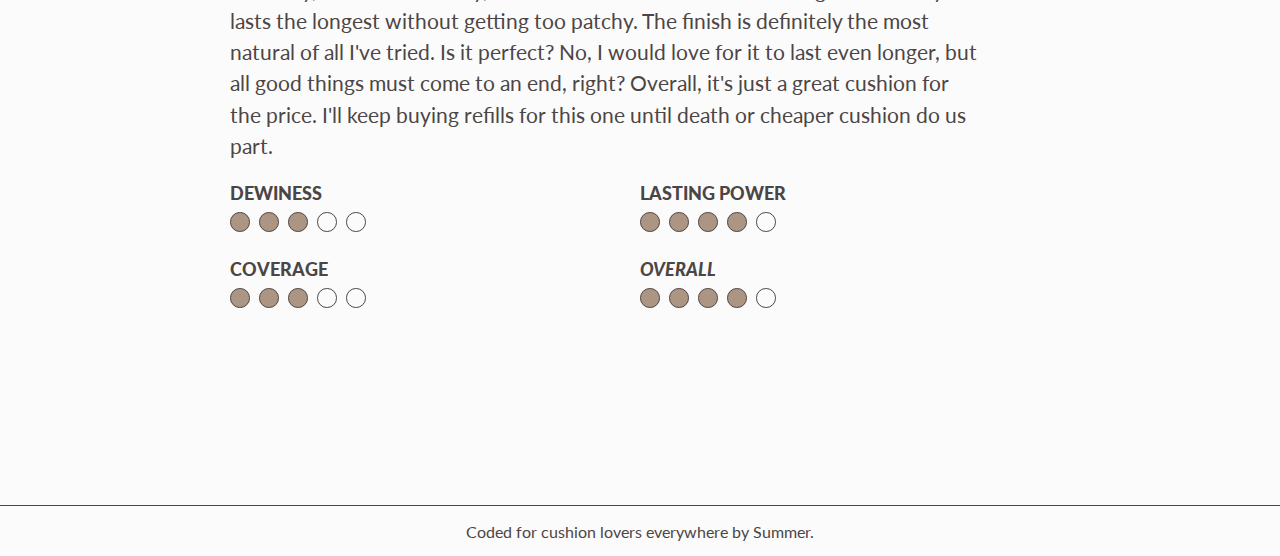
==== commit d9f79166: "viewport" ====
--- a/cushions/index.html
+++ b/cushions/index.html
@@ -3,6 +3,7 @@
 <head>
     <link rel="stylesheet" type="text/css" href="style.css">
     <link href='https://fonts.googleapis.com/css?family=Lato:300|Playfair+Display:400italic,900italic' rel='stylesheet' type='text/css'>
+    <meta name="viewport" content="initial-scale=1.0, maximum-scale=1.0, width=device-width, user-scalable=no" />
     <title>Cushion Addict</title>
 </head>
     
--- a/cushions/style.css
+++ b/cushions/style.css
@@ -150,7 +150,7 @@
     display: inline-block;
     text-transform: uppercase;
     font-weight: 900;
-    font-size: 1em;
+    font-size: 1.2em;
     
 }
 
@@ -232,6 +232,9 @@
         font-size: 1.7em;
     }
     
+    #intro{
+        font-size: 1.6em;
+    }
     
     .review-para{
         font-size: 1.3em;
@@ -284,6 +287,10 @@
     h5{
         font-size: 2em;
     }
+    
+    #intro{
+        font-size: 1.8em;
+    }
             
     .review-text p{
         max-width: 750px;
@@ -316,6 +323,10 @@
     
     #header{
         padding-top: 10%;
+    }
+    
+    #intro{
+        font-size: 2em;
     }
     
     .review{
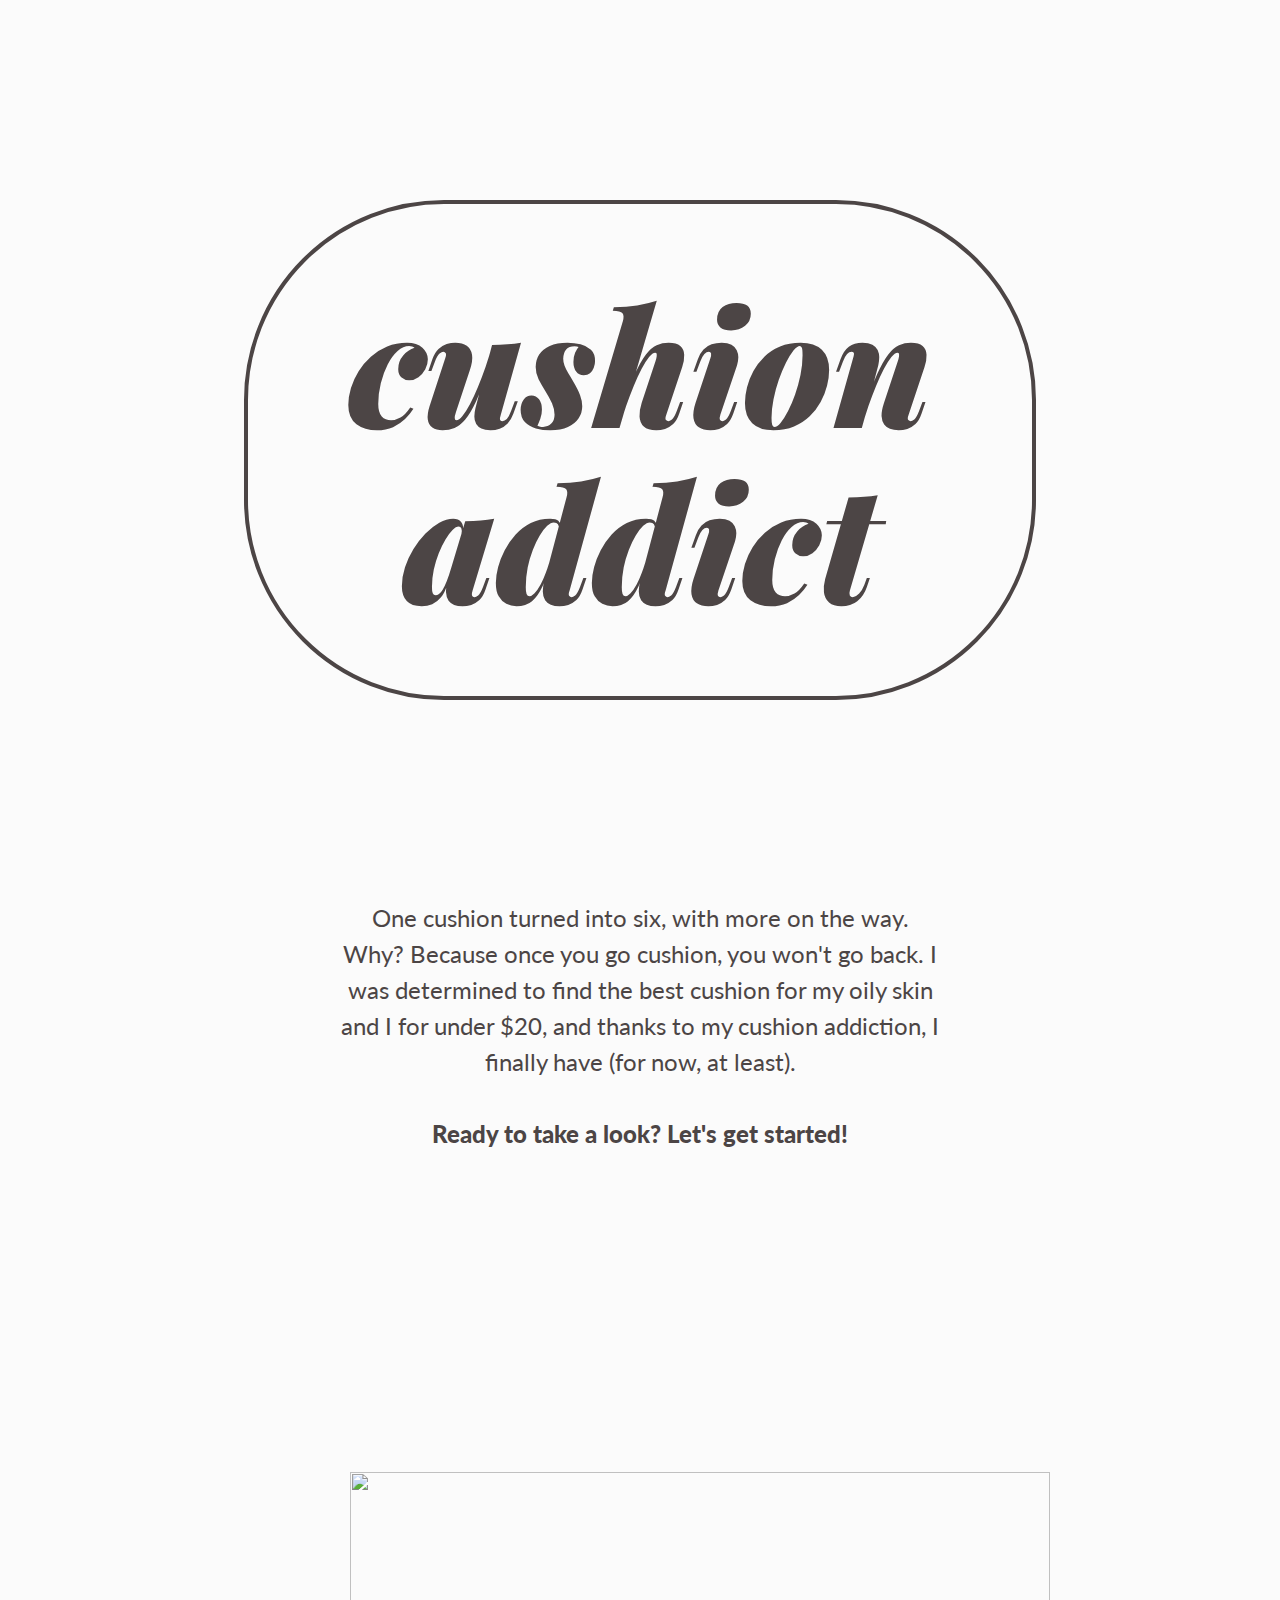
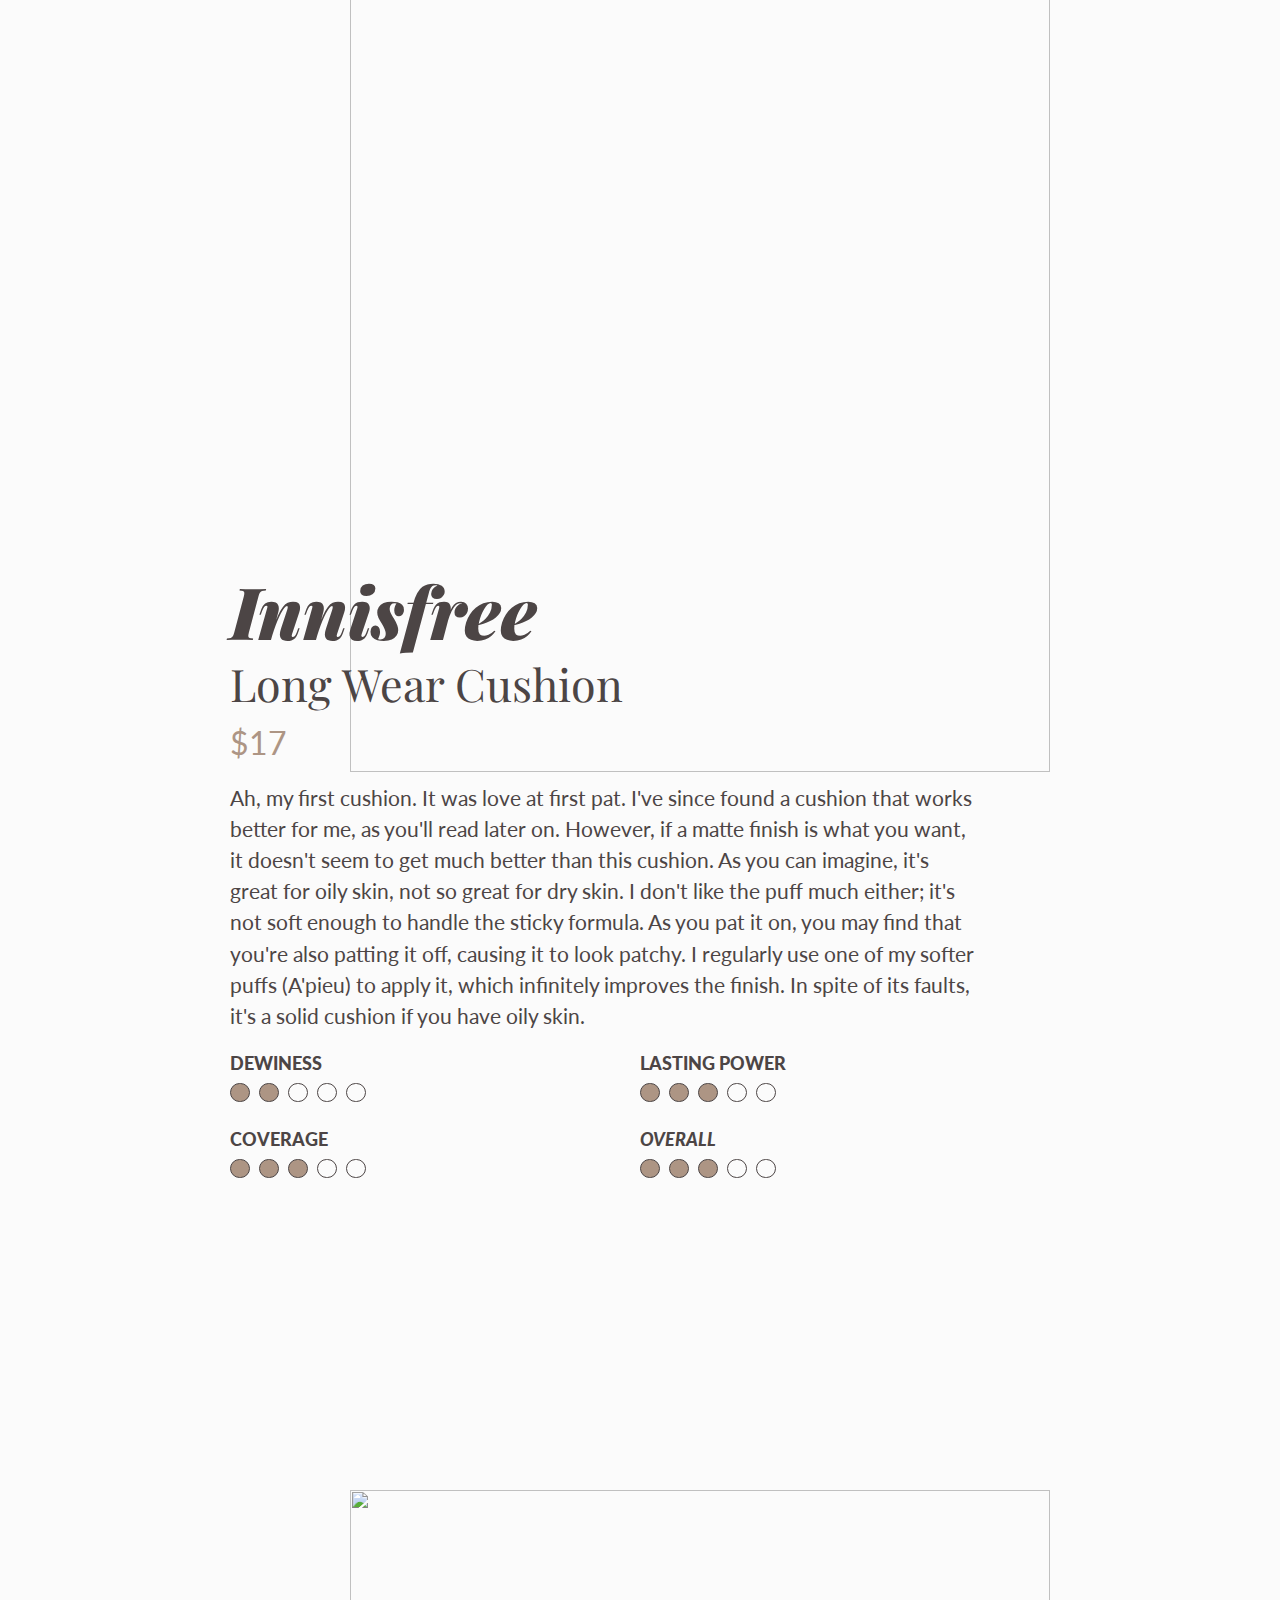
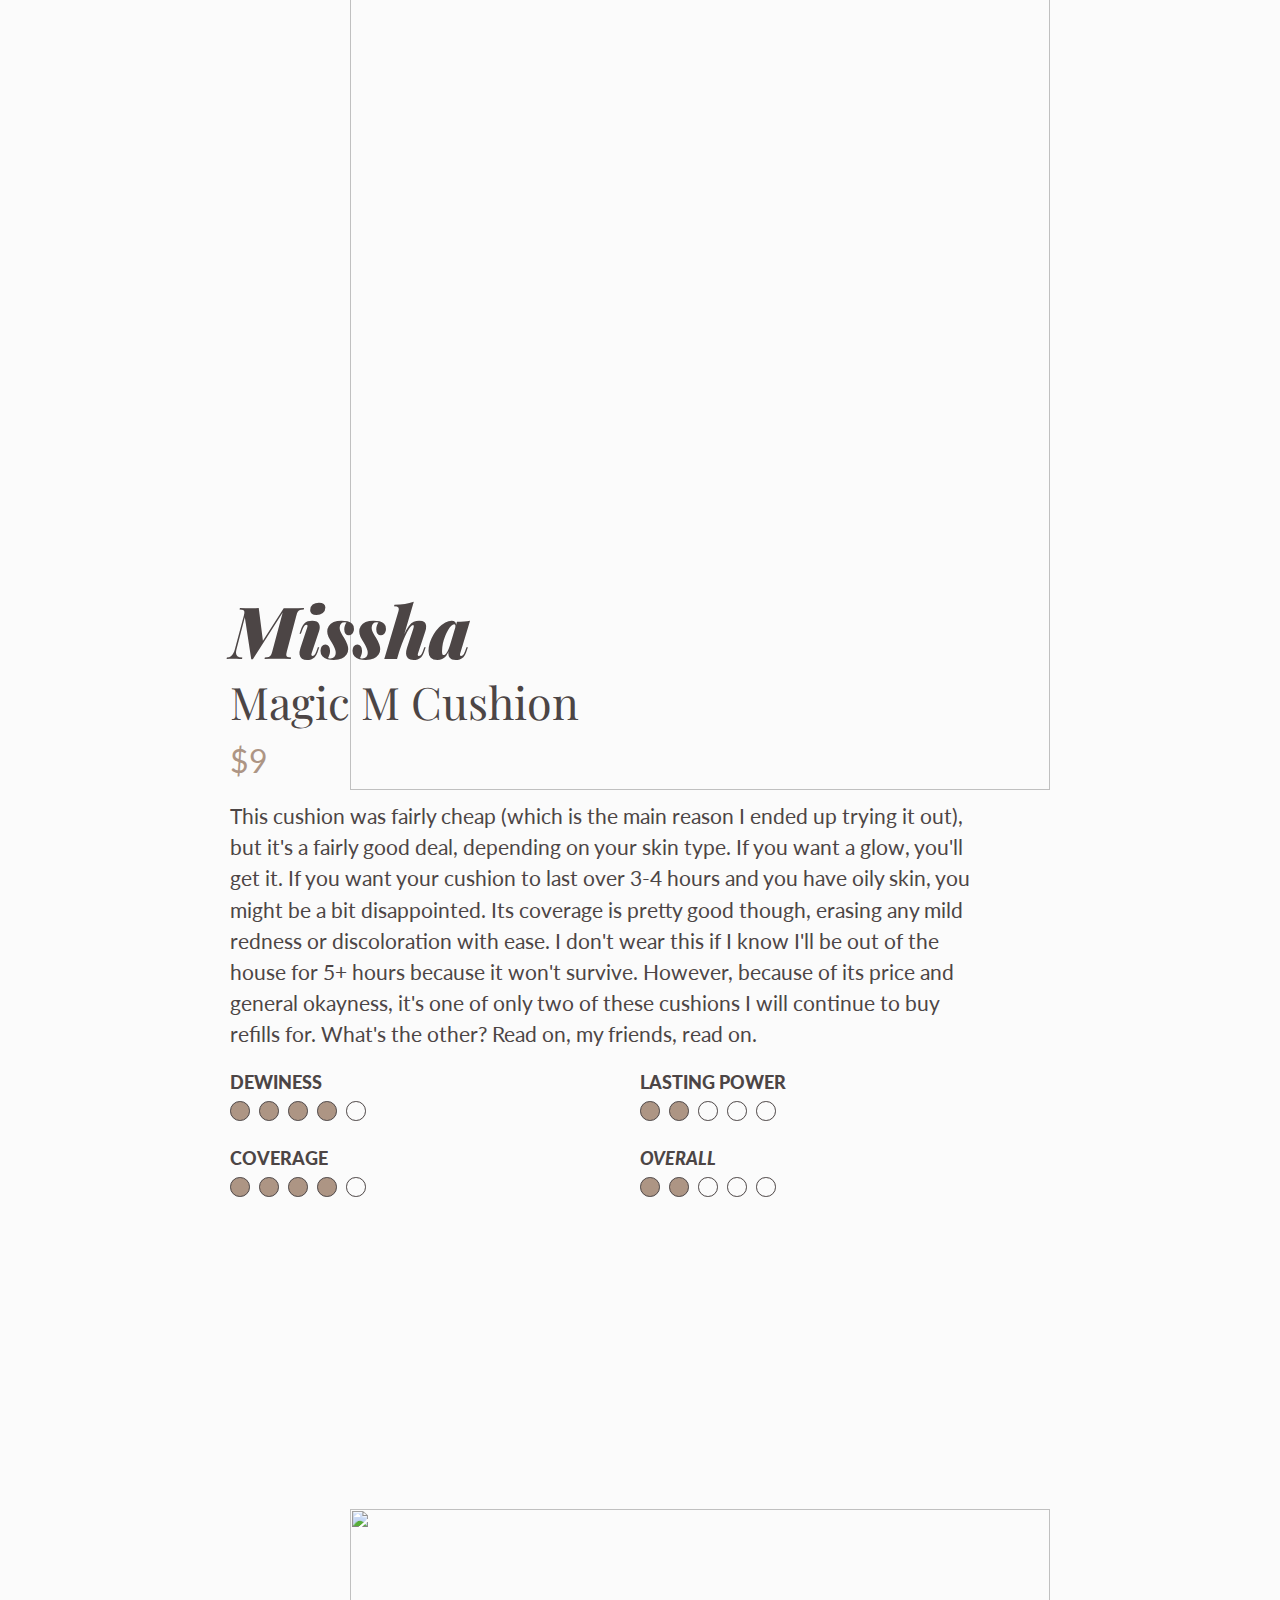
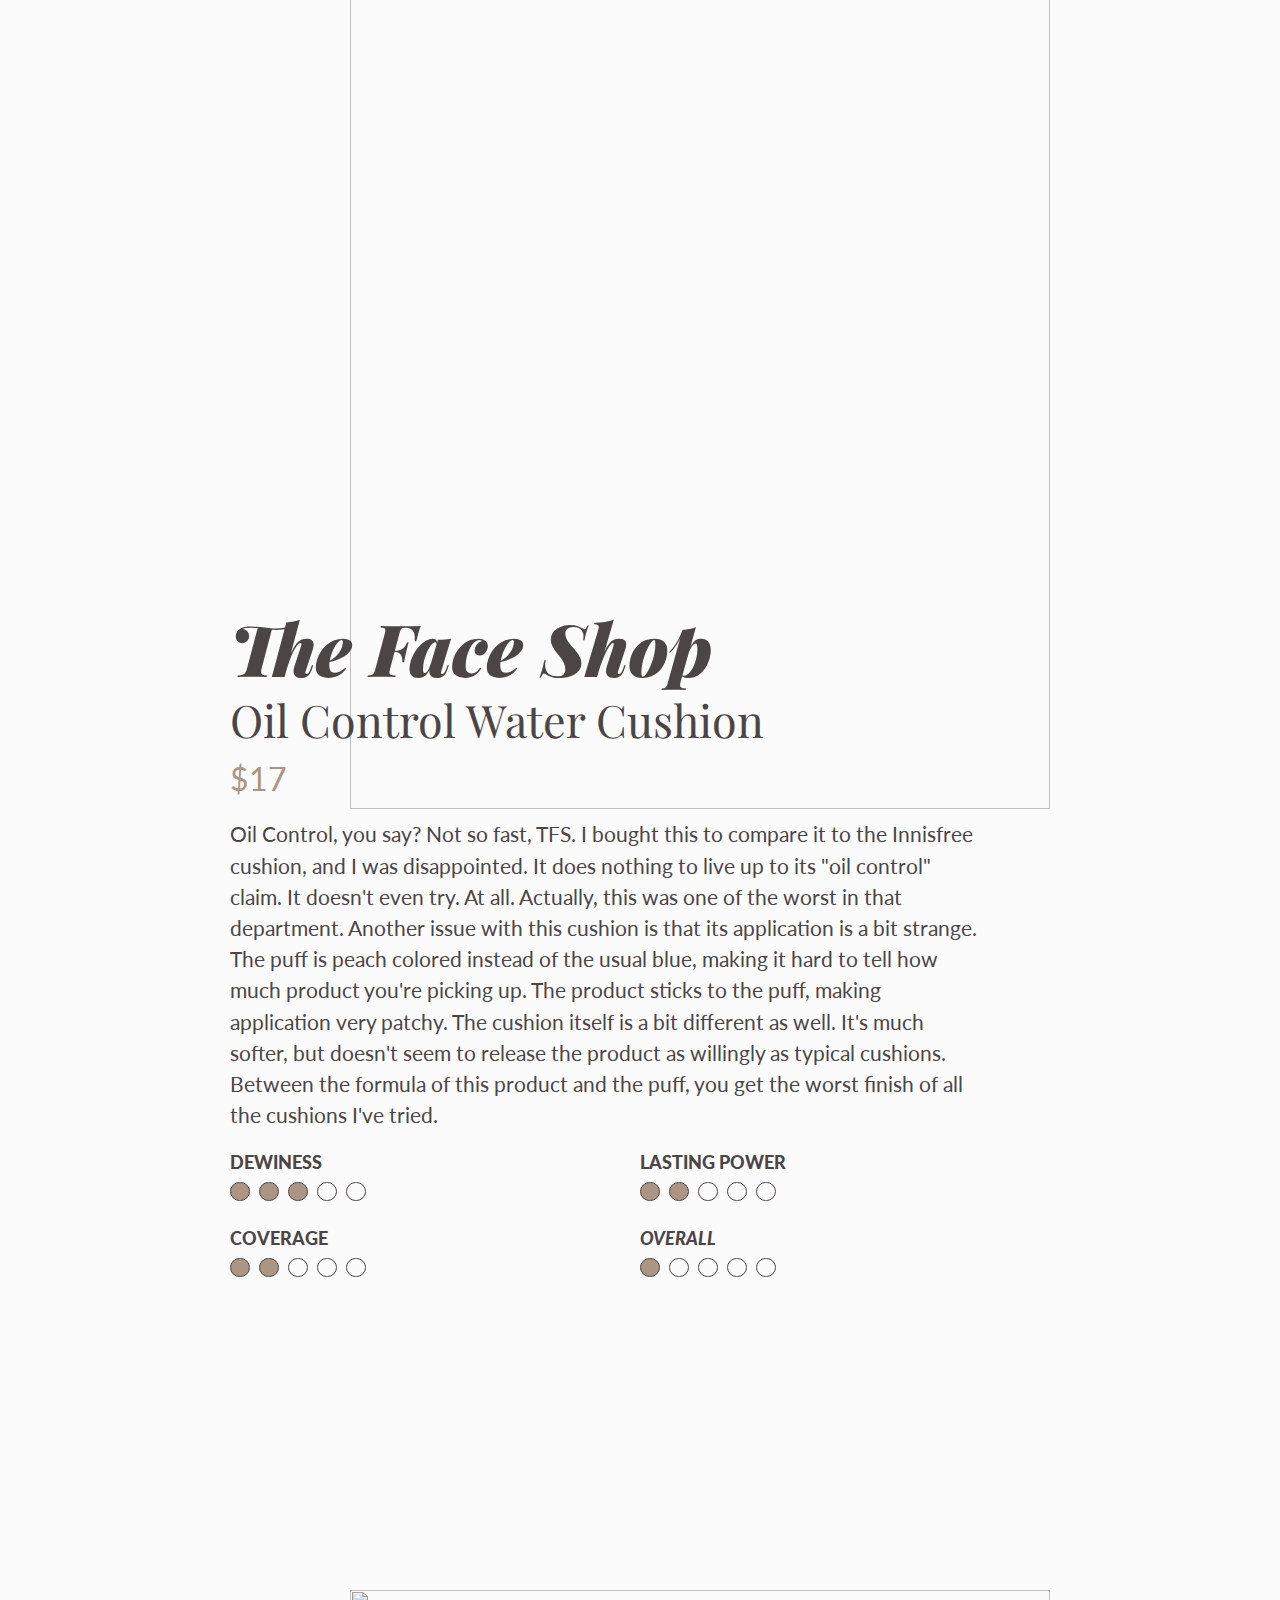
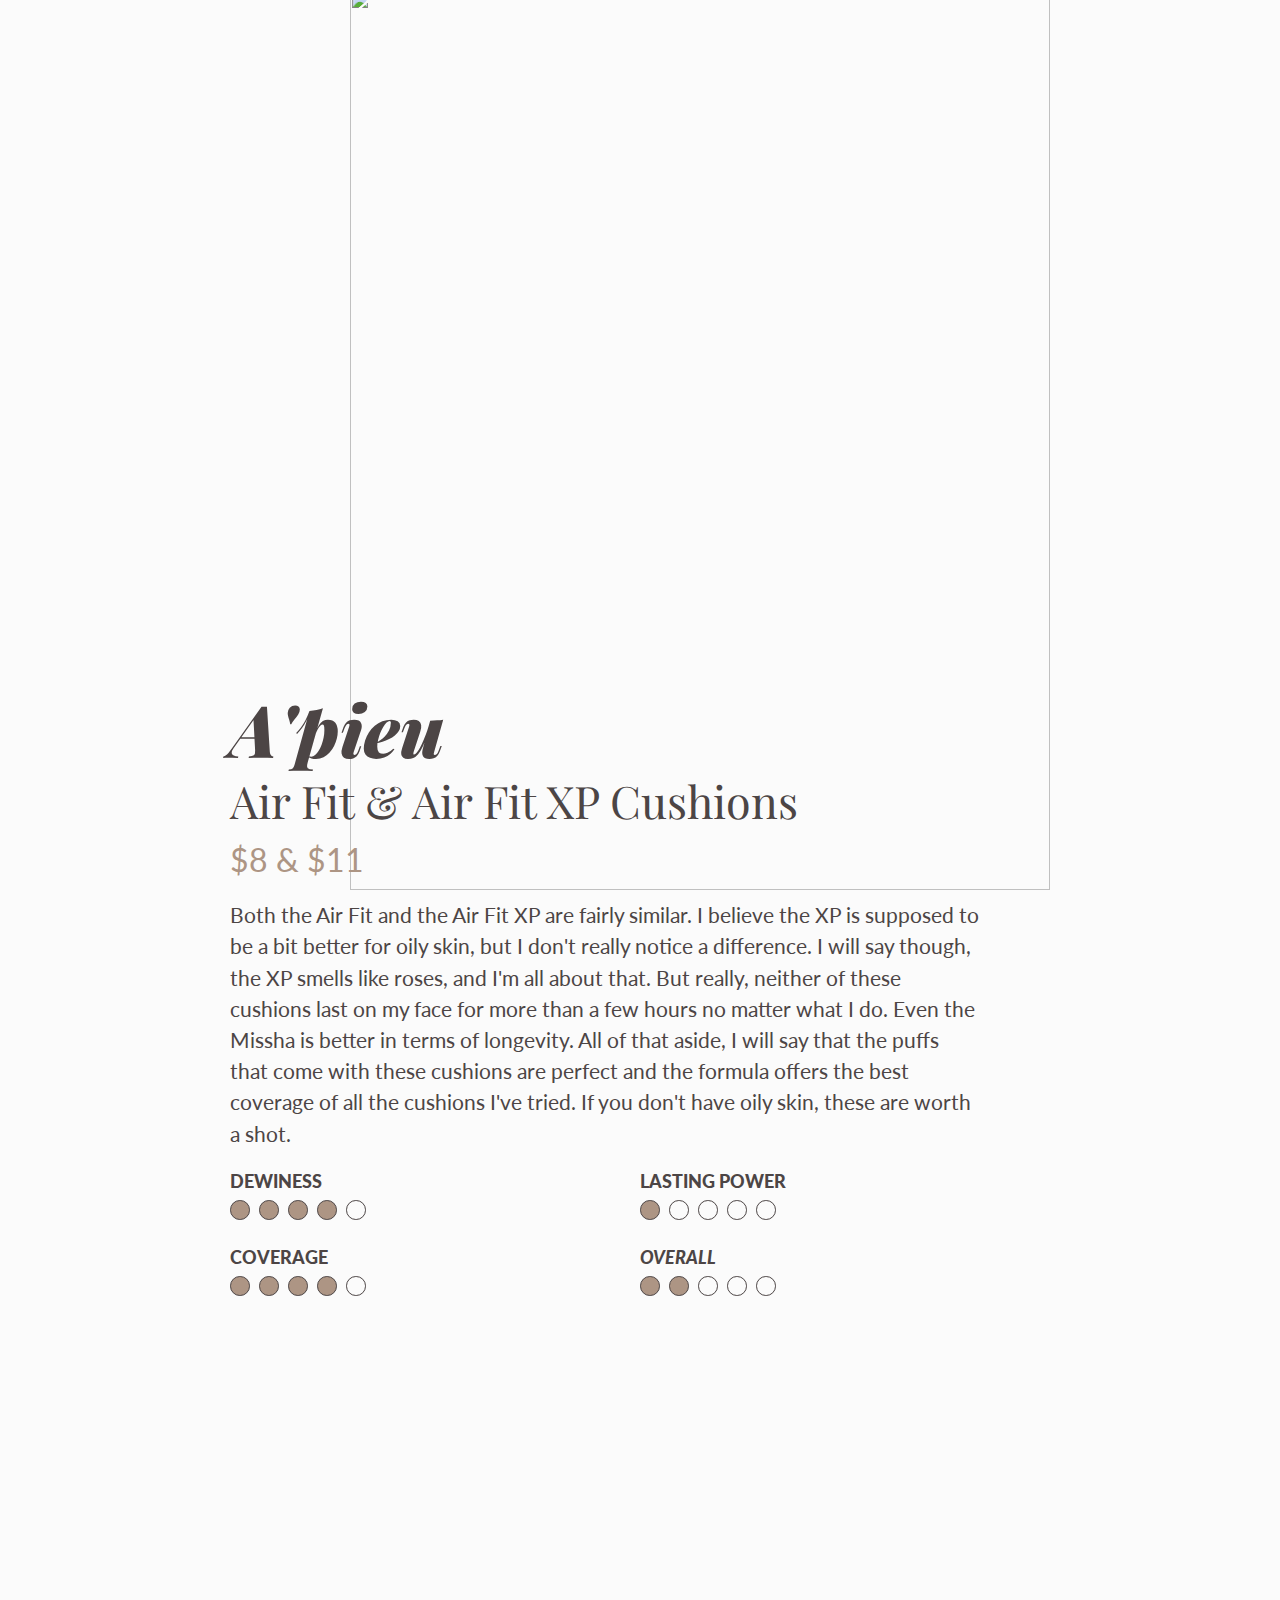
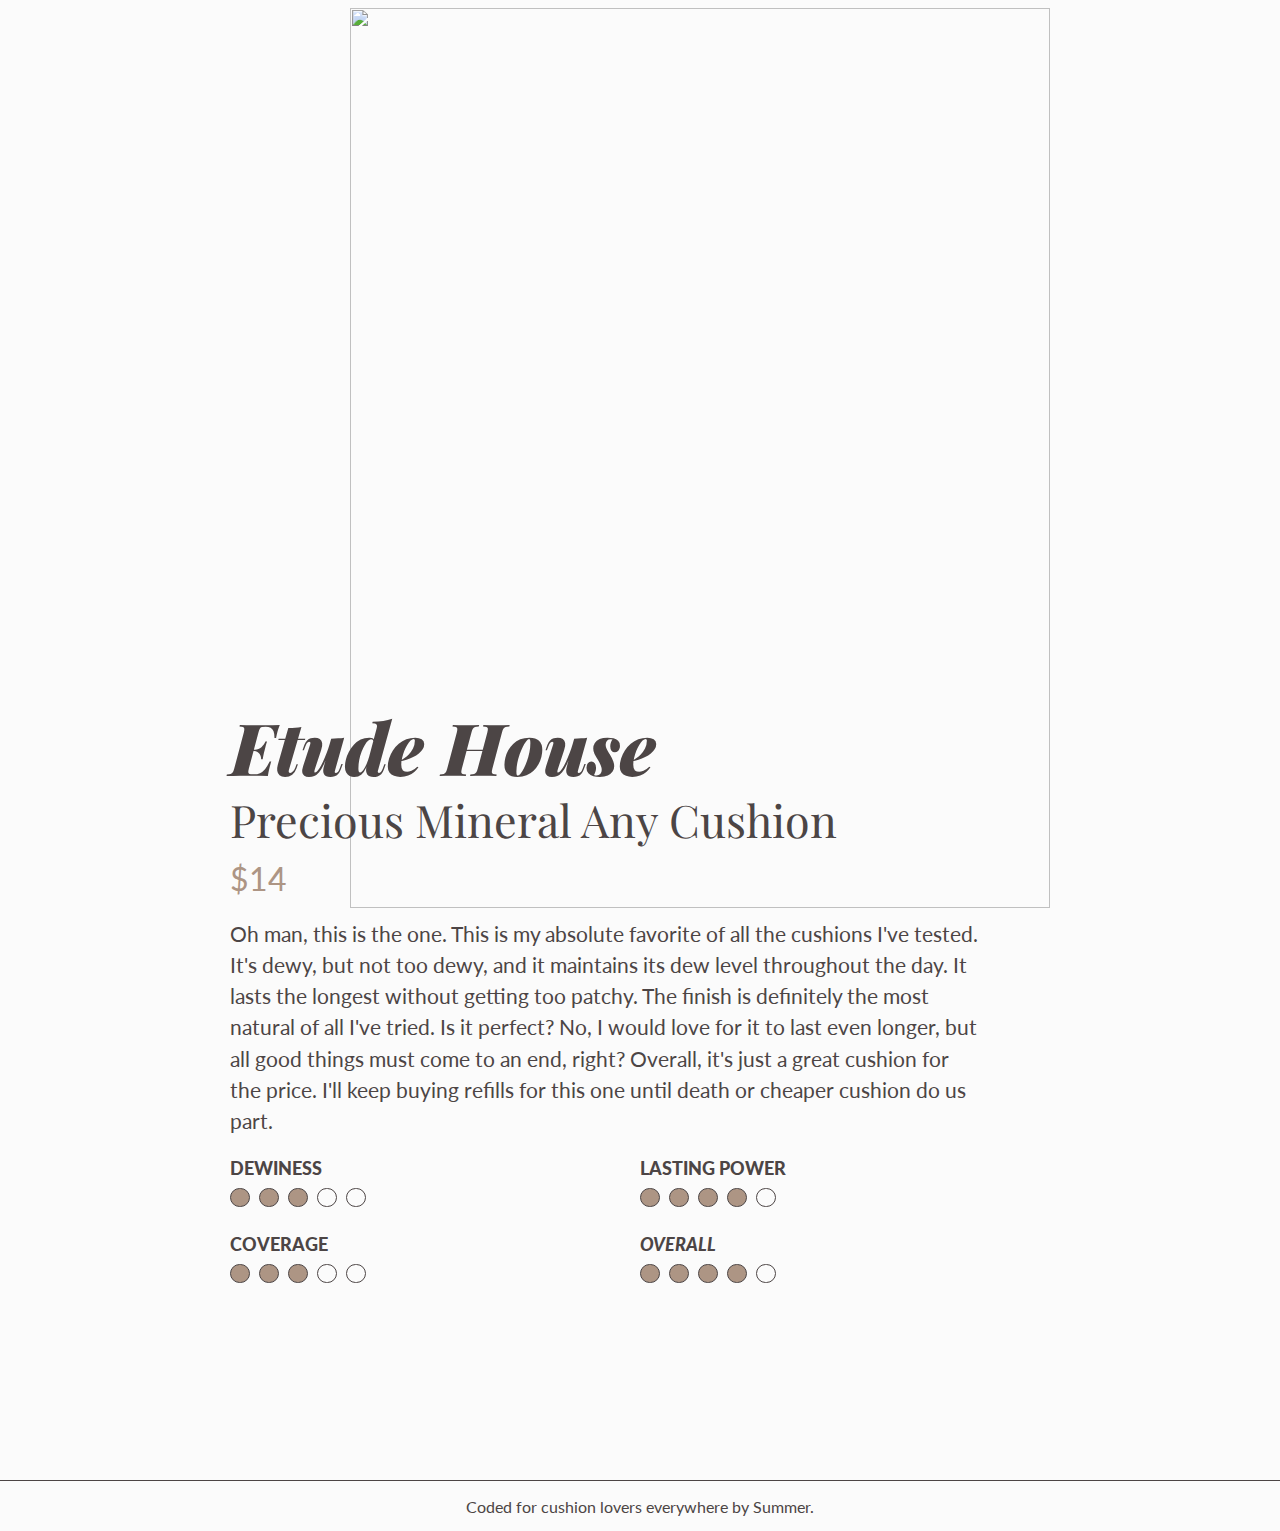
==== commit e5123823: "update prices" ====
--- a/cushions/index.html
+++ b/cushions/index.html
@@ -3,7 +3,7 @@
 <head>
     <link rel="stylesheet" type="text/css" href="style.css">
     <link href='https://fonts.googleapis.com/css?family=Lato:300|Playfair+Display:400italic,900italic' rel='stylesheet' type='text/css'>
-    <meta name="viewport" content="initial-scale=1.0, maximum-scale=1.0, width=device-width, user-scalable=no" />
+    <meta name="viewport" content="initial-scale=1.0, maximum-scale=1.0, width=device-width, user-scalable=yes" />
     <title>Cushion Addict</title>
 </head>
     
@@ -71,8 +71,8 @@
                 <div class="review-text">
                     <h3><strong>Missha</strong></h3>
                     <h4>Magic M Cushion</h4>
-                    <h5>$5</h5>
-                    <p class="review-para">This cushion was quite cheap (which is the main reason I ended up trying it out), but it's a fairly good deal, depending on your skin type. If you want a glow, you'll get it. If you want your cushion to last over 3-4 hours and you have oily skin, you might be a bit disappointed. Its coverage is pretty good though, erasing any mild redness or discoloration with ease. I don't wear this if I know I'll be out of the house for 5+ hours because it won't survive. However, because of its price and general okayness, it's one of only two of these cushions I will continue to buy refills for. What's the other? Read on, my friends, read on.</p>
+                    <h5>$9</h5>
+                    <p class="review-para">This cushion was fairly cheap (which is the main reason I ended up trying it out), but it's a fairly good deal, depending on your skin type. If you want a glow, you'll get it. If you want your cushion to last over 3-4 hours and you have oily skin, you might be a bit disappointed. Its coverage is pretty good though, erasing any mild redness or discoloration with ease. I don't wear this if I know I'll be out of the house for 5+ hours because it won't survive. However, because of its price and general okayness, it's one of only two of these cushions I will continue to buy refills for. What's the other? Read on, my friends, read on.</p>
                     <div class="rating-container">
                         <div class="rating">
                             <p>Dewiness</p>
@@ -159,7 +159,7 @@
                 <div class="review-text">
                     <h3><strong>A'pieu</strong></h3>
                     <h4>Air Fit & Air Fit XP Cushions</h4>
-                    <h5>$5 & $7</h5>
+                    <h5>$8 & $11</h5>
                     <p class="review-para">Both the Air Fit and the Air Fit XP are fairly similar. I believe the XP is supposed to be a bit better for oily skin, but I don't really notice a difference. I will say though, the XP smells like roses, and I'm all about that. But really, neither of these cushions last on my face for more than a few hours no matter what I do. Even the Missha is better in terms of longevity. All of that aside, I will say that the puffs that come with these cushions are perfect and the formula offers the best coverage of all the cushions I've tried. If you don't have oily skin, these are worth a shot.</p>
                     <div class="rating-container">
                         <div class="rating">
--- a/cushions/style.css
+++ b/cushions/style.css
@@ -22,16 +22,16 @@
     text-align: center;
 }
 
+
 h1{
     font-weight: 900;
-    font-size: 4.5em;
+    font-size: 4em;
     line-height: 1.1;
     border: 2px solid;
     border-radius: 50px;
-    padding: 20px 30px;
-    display: inline-block;
-    
-}
+    padding: 10px 20px;
+    display: inline-block;
+  }
 
 h2{
     font-weight: 400;
@@ -41,7 +41,7 @@
 }
 
 h3{
-    font-size: 3em;
+    font-size: 2.5em;
     font-weight: 400;
     text-align: left;
     line-height: 1.2em;
@@ -49,14 +49,14 @@
 
 h4{
     font-family: 'Playfair Display';
-    font-size: 2em;
+    font-size: 1.8em;
     font-weight: 400;
     
 }
 
 h5{
     font-family: 'Lato';
-    font-size: 1.5em;
+    font-size: 1.4em;
     color: #ad9584;
     font-weight: 400;
     margin-top: 10px;
@@ -71,31 +71,18 @@
     line-height: 1.5em;
 }
 
-
 #header{
+    width: 100%;
+    text-align: center;
     padding-top: 10%;
-    width: 100%;
-    text-align: center;
-}
-
-#header hr{
-    width: 200px;
-    margin-top: 30px;
-}
-
-hr{
-    width:  200px;
-    height: 2px;
-    background-color: 4c4545;
-    margin: 0 auto;
 }
 
 #intro{
     width: 80%;
-    max-width: 700px;
-    text-align: center;
-    margin-top: 30%;
-    font-size: 1.4em
+    max-width: 600px;
+    text-align: center;
+    font-size: 1.2em;
+    margin-top: 20%;
 }
 
 .center{
@@ -136,7 +123,7 @@
 }
 
 .review-para{
-    font-size: 1.2em;
+    font-size: 1.1em;
 }
 
 .rating-container{
@@ -145,12 +132,12 @@
 
 .rating{
     width: 50%;
-    min-width: 170px;
+    min-width: 130px;
     float: left;
     display: inline-block;
     text-transform: uppercase;
     font-weight: 900;
-    font-size: 1.2em;
+    font-size: .9em;
     
 }
 
@@ -185,7 +172,7 @@
 #footer{
     clear: both;
     width: 100%;
-    border-top: 1px solid;
+    border-top: 1px solid ;
     margin-top: 15%;
     height: 50px;
     text-align: center;
@@ -205,14 +192,28 @@
 
 
 
+
+
+/* Small-Medium screen styles */
+
+@media (min-width: 520px) {
+    
+    h1{
+        font-size: 5.5em;
+        padding: 30px 60px;
+        border-radius: 80px;
+    }
+
+
+
 /* Medium screen styles */
 
 @media (min-width: 700px) {
   
     h1{
-        font-size: 8em;
+        font-size: 7.5em;
         border: 3px solid;
-        border-radius: 100px;
+        border-radius: 110px;
         padding: 40px 60px;
     }
     
@@ -233,11 +234,11 @@
     }
     
     #intro{
-        font-size: 1.6em;
+        font-size: 1.4em;
     }
     
     .review-para{
-        font-size: 1.3em;
+        font-size: 1.2em;
         
     }
     
@@ -257,20 +258,24 @@
     }
     
     #header{
-        padding-top: 10%;
-    }
-    
-    #header hr{
-        height: 5px;
-        width: 350px;   
-    }
-    
+        width: 100%;
+        text-align: center;
+        height: 100vh;
+        padding: 0;
+   
+}
+
     h1{
-        font-size: 12em;
+        font-size: 9em;
         border: 3px solid;
         border-radius: 150px;
         padding: 40px 70px;
-    }
+        position: relative;
+        top: 50%;
+        transform: translateY(-50%);
+        margin: 0 auto;
+        display: table;
+}
     
     h2{
         font-size: 4em;
@@ -289,7 +294,8 @@
     }
     
     #intro{
-        font-size: 1.8em;
+        font-size: 1.4em;
+        margin-top: 0;
     }
             
     .review-text p{
@@ -315,18 +321,14 @@
     
     
     h1{
-        font-size: 12em;
+        font-size: 10em;
         border: 4px solid;
         border-radius: 200px;
-        padding: 80px 120px;
-    }
-    
-    #header{
-        padding-top: 10%;
+        padding: 70px 100px;
     }
     
     #intro{
-        font-size: 2em;
+        font-size: 1.5em;
     }
     
     .review{
@@ -334,7 +336,7 @@
         max-width: 1000px;
         margin-left: auto;
         margin-right: auto;
-        margin-top: 35%;
+        margin-top: 30%;
     }
     
     .review-photo{
@@ -342,9 +344,7 @@
         margin-bottom: -25%;
     }   
     
-    #review-container{
-        margin-top: -10%;
-    }
    
-
-}
+   
+
+}
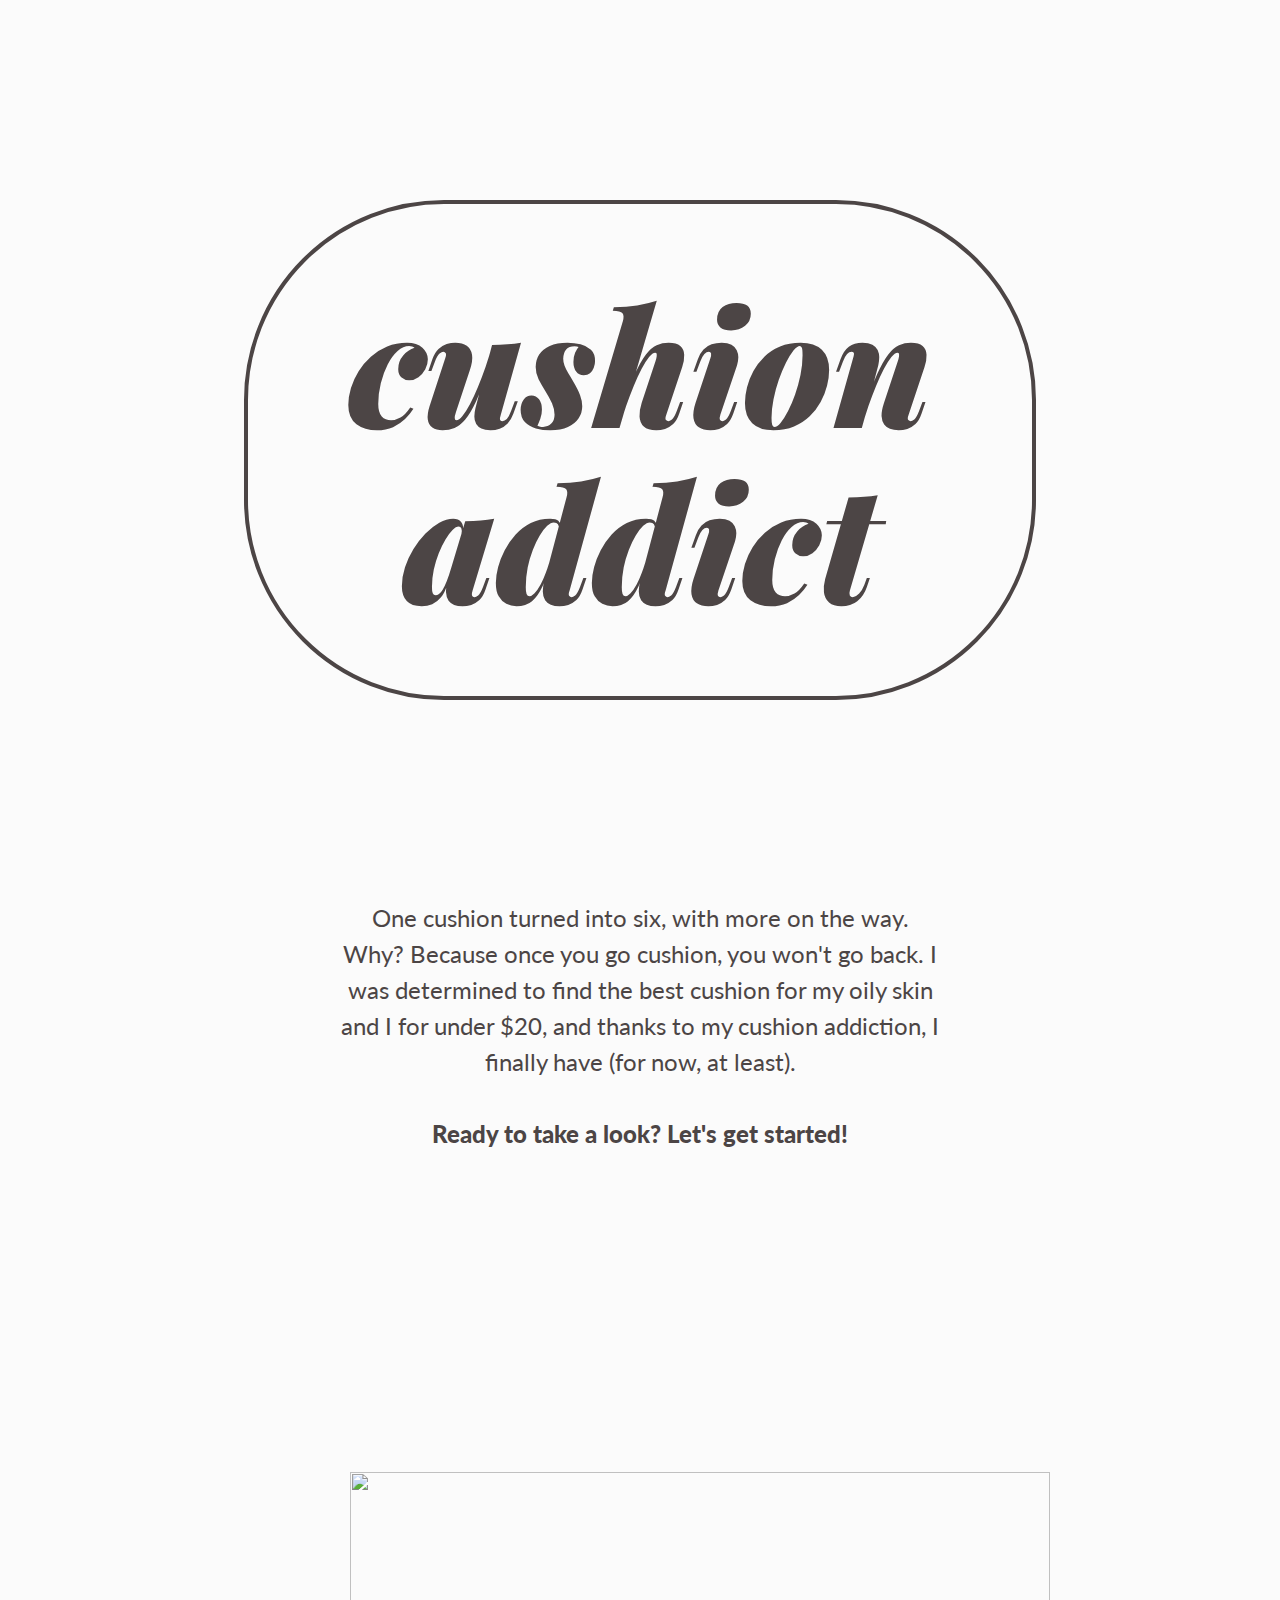
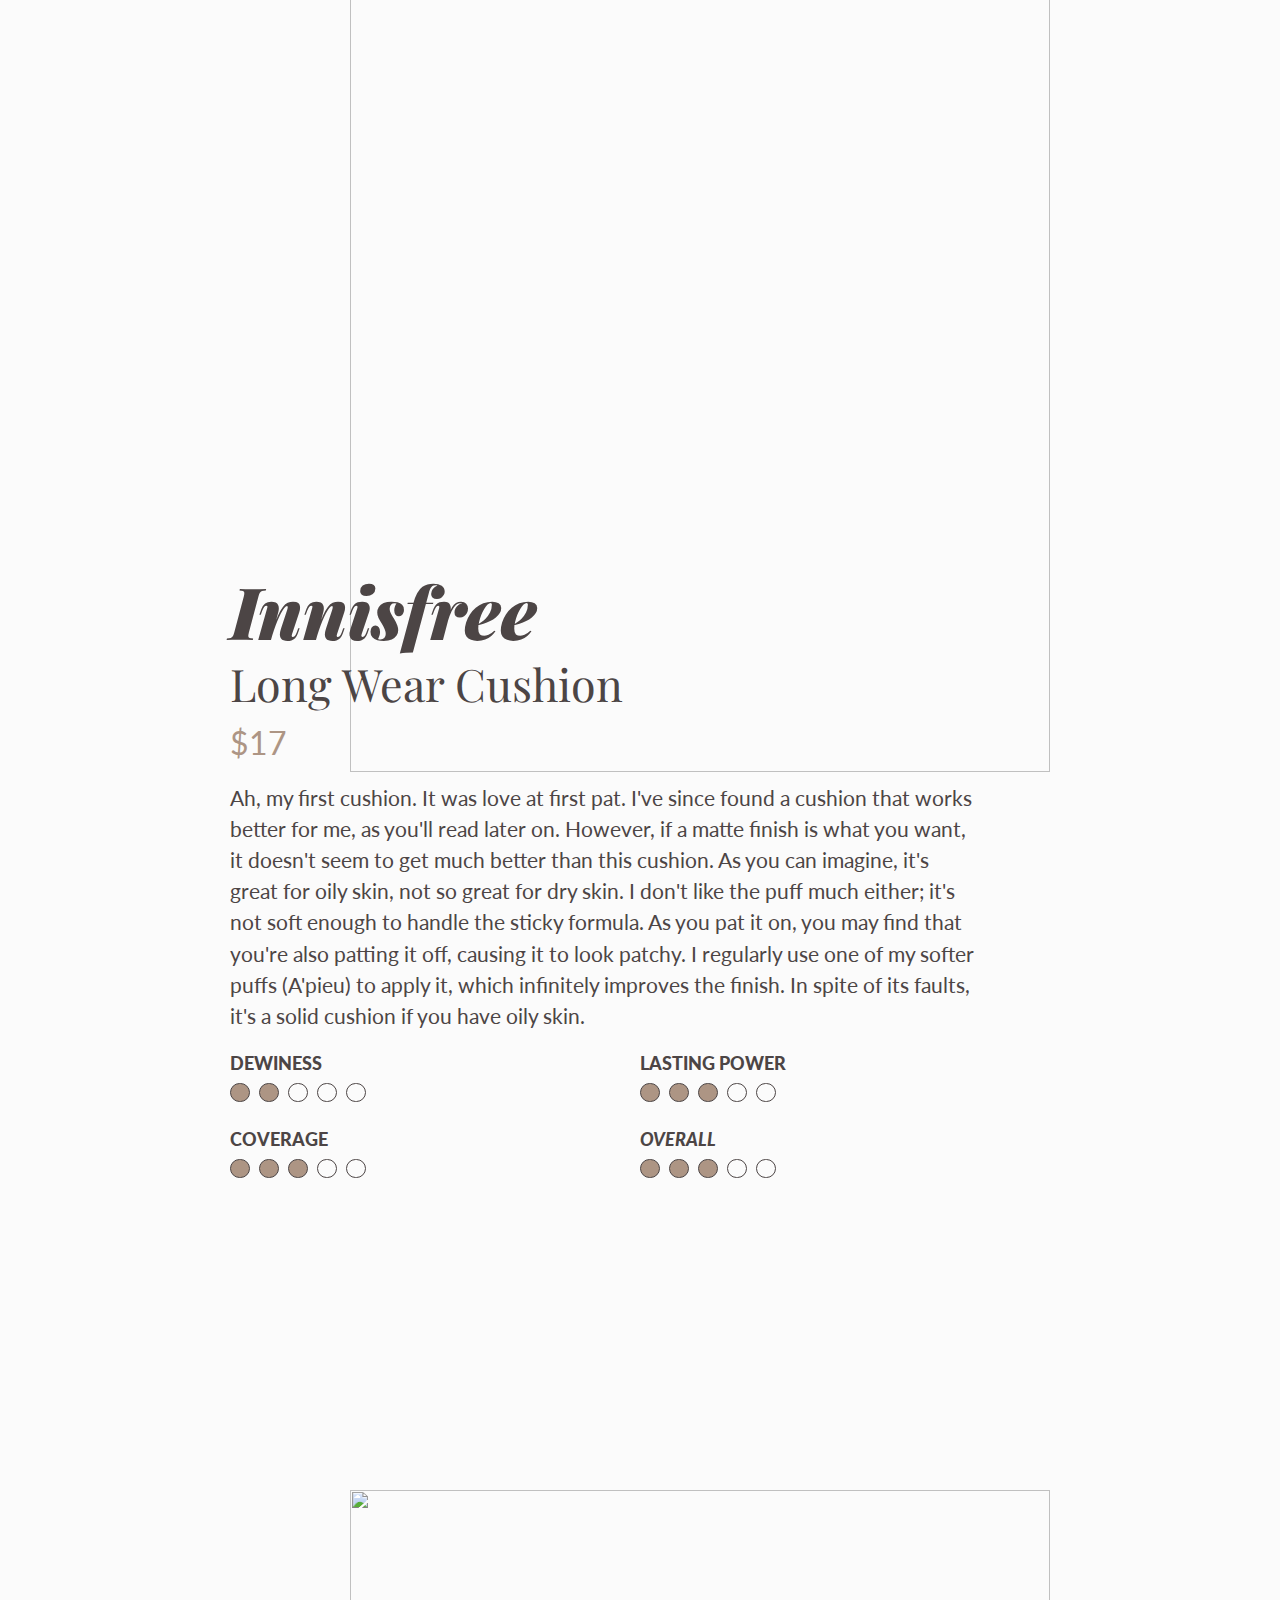
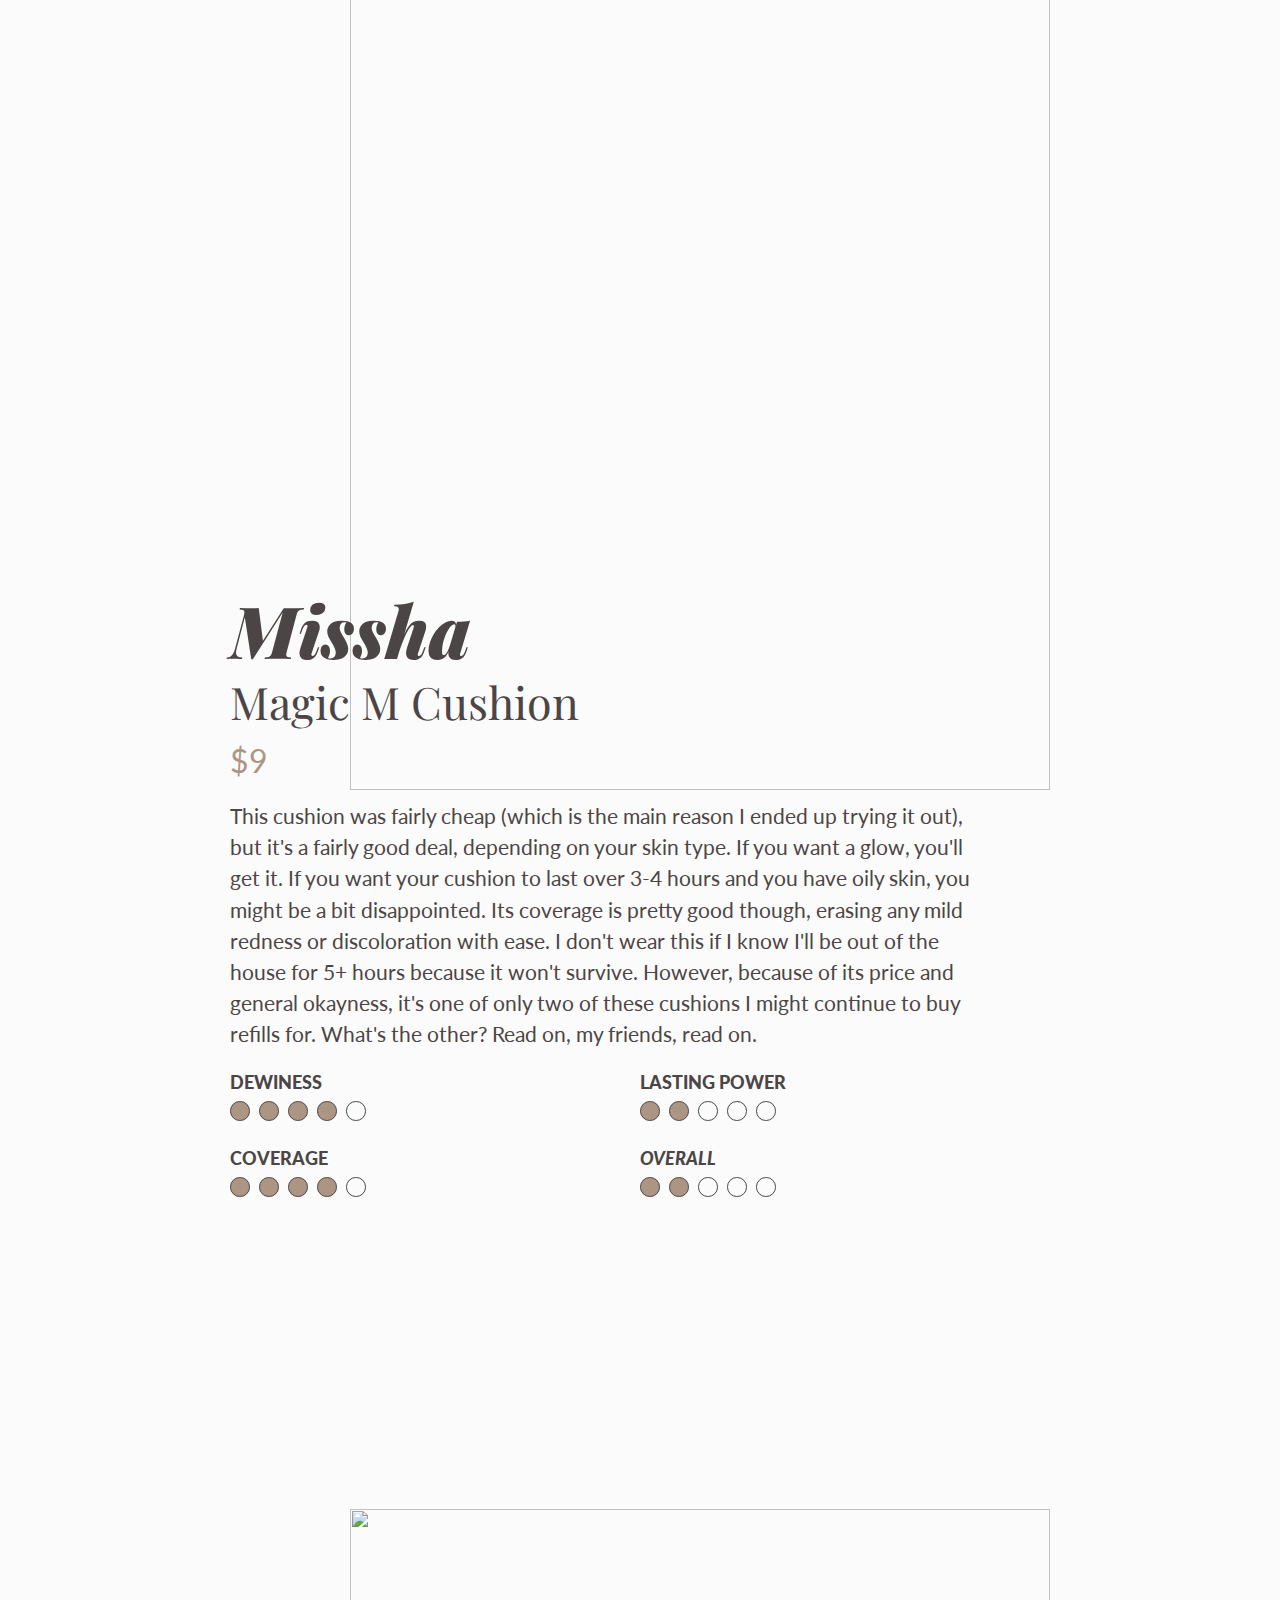
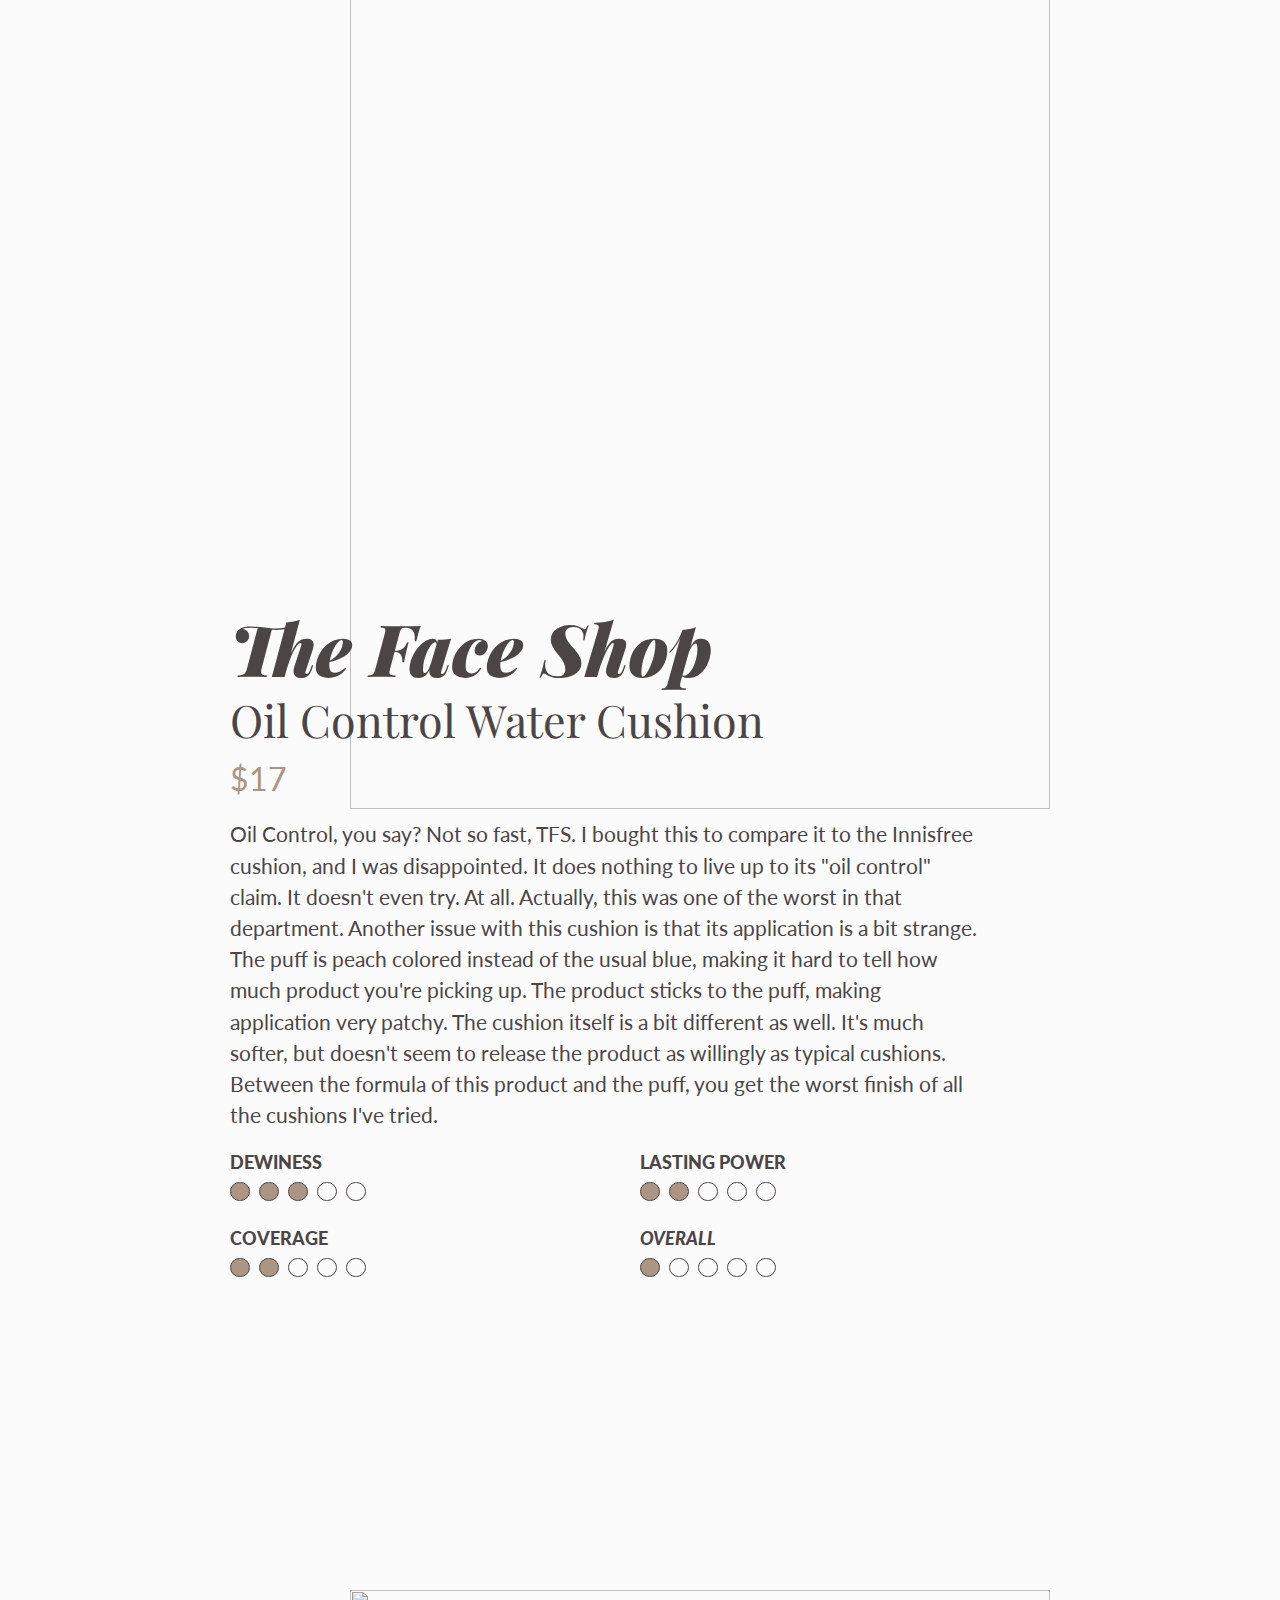
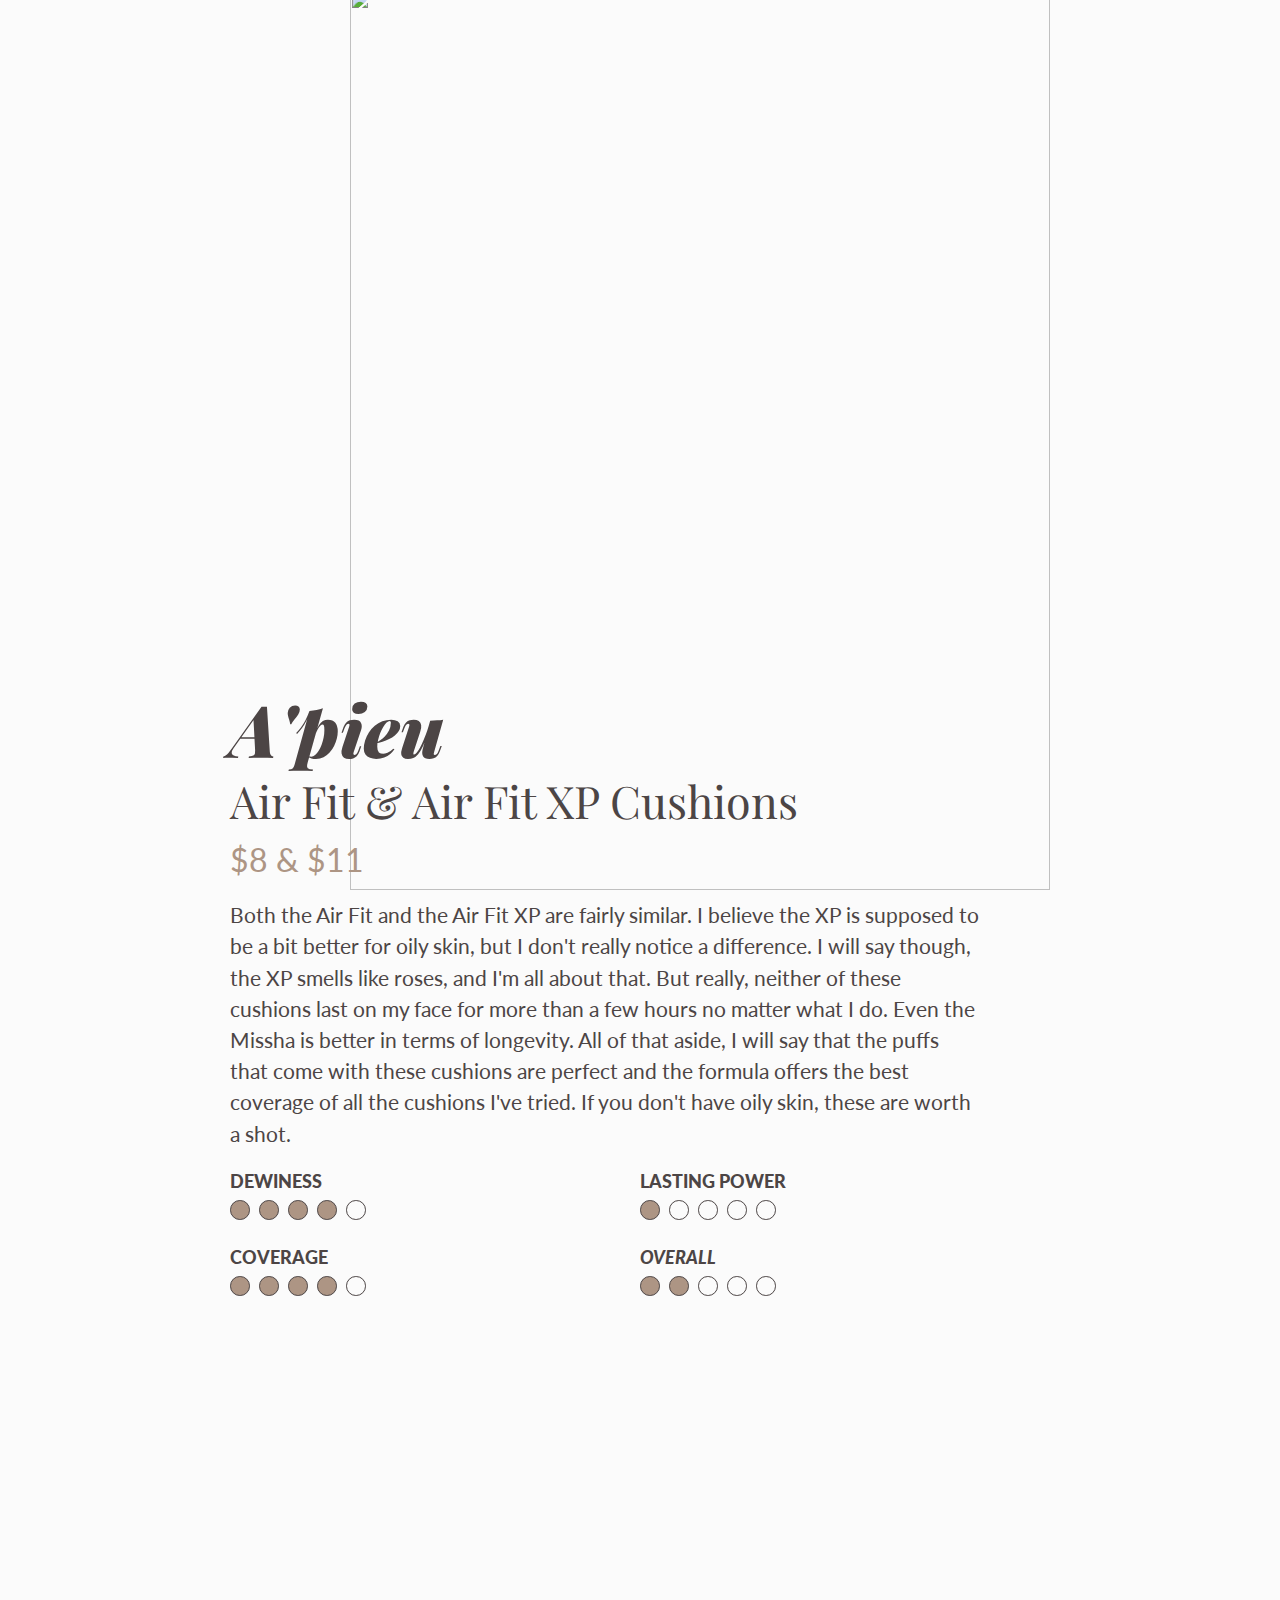
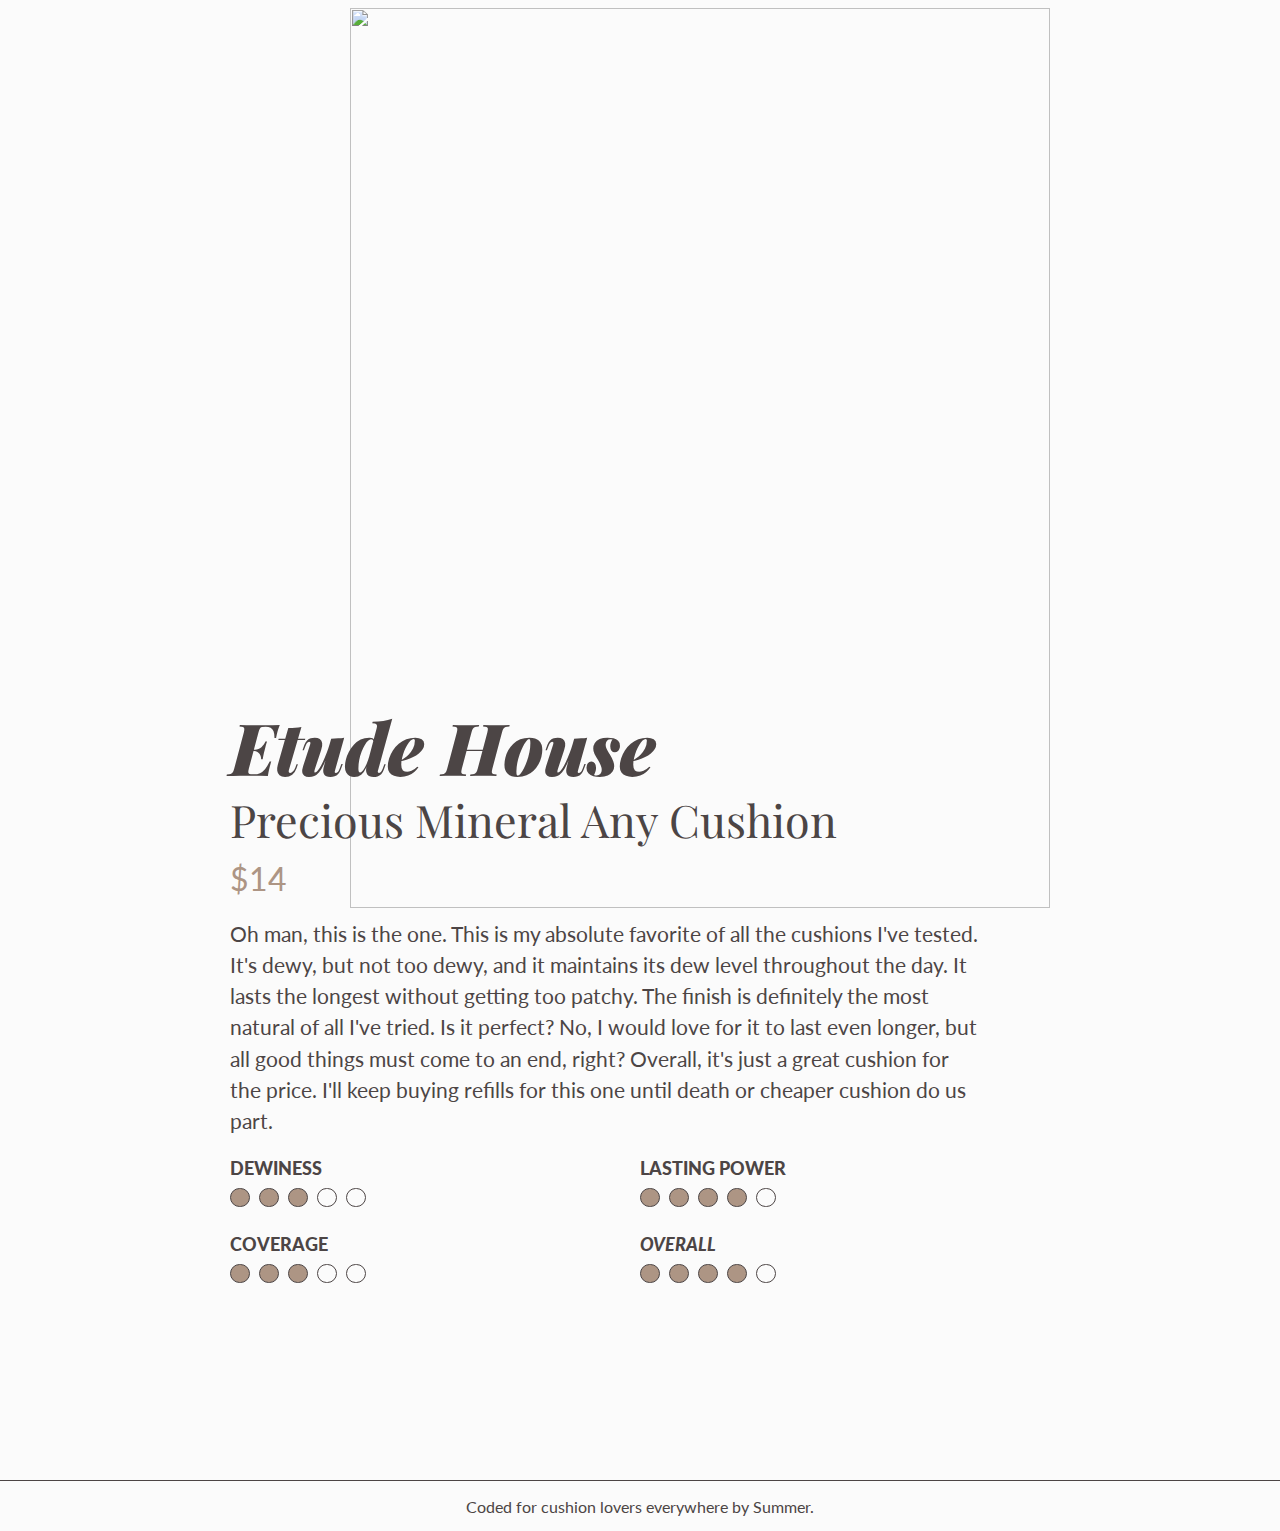
==== commit e92b2e80: "Update index.html" ====
--- a/cushions/index.html
+++ b/cushions/index.html
@@ -72,7 +72,7 @@
                     <h3><strong>Missha</strong></h3>
                     <h4>Magic M Cushion</h4>
                     <h5>$9</h5>
-                    <p class="review-para">This cushion was fairly cheap (which is the main reason I ended up trying it out), but it's a fairly good deal, depending on your skin type. If you want a glow, you'll get it. If you want your cushion to last over 3-4 hours and you have oily skin, you might be a bit disappointed. Its coverage is pretty good though, erasing any mild redness or discoloration with ease. I don't wear this if I know I'll be out of the house for 5+ hours because it won't survive. However, because of its price and general okayness, it's one of only two of these cushions I will continue to buy refills for. What's the other? Read on, my friends, read on.</p>
+                    <p class="review-para">This cushion was fairly cheap (which is the main reason I ended up trying it out), but it's a fairly good deal, depending on your skin type. If you want a glow, you'll get it. If you want your cushion to last over 3-4 hours and you have oily skin, you might be a bit disappointed. Its coverage is pretty good though, erasing any mild redness or discoloration with ease. I don't wear this if I know I'll be out of the house for 5+ hours because it won't survive. However, because of its price and general okayness, it's one of only two of these cushions I might continue to buy refills for. What's the other? Read on, my friends, read on.</p>
                     <div class="rating-container">
                         <div class="rating">
                             <p>Dewiness</p>
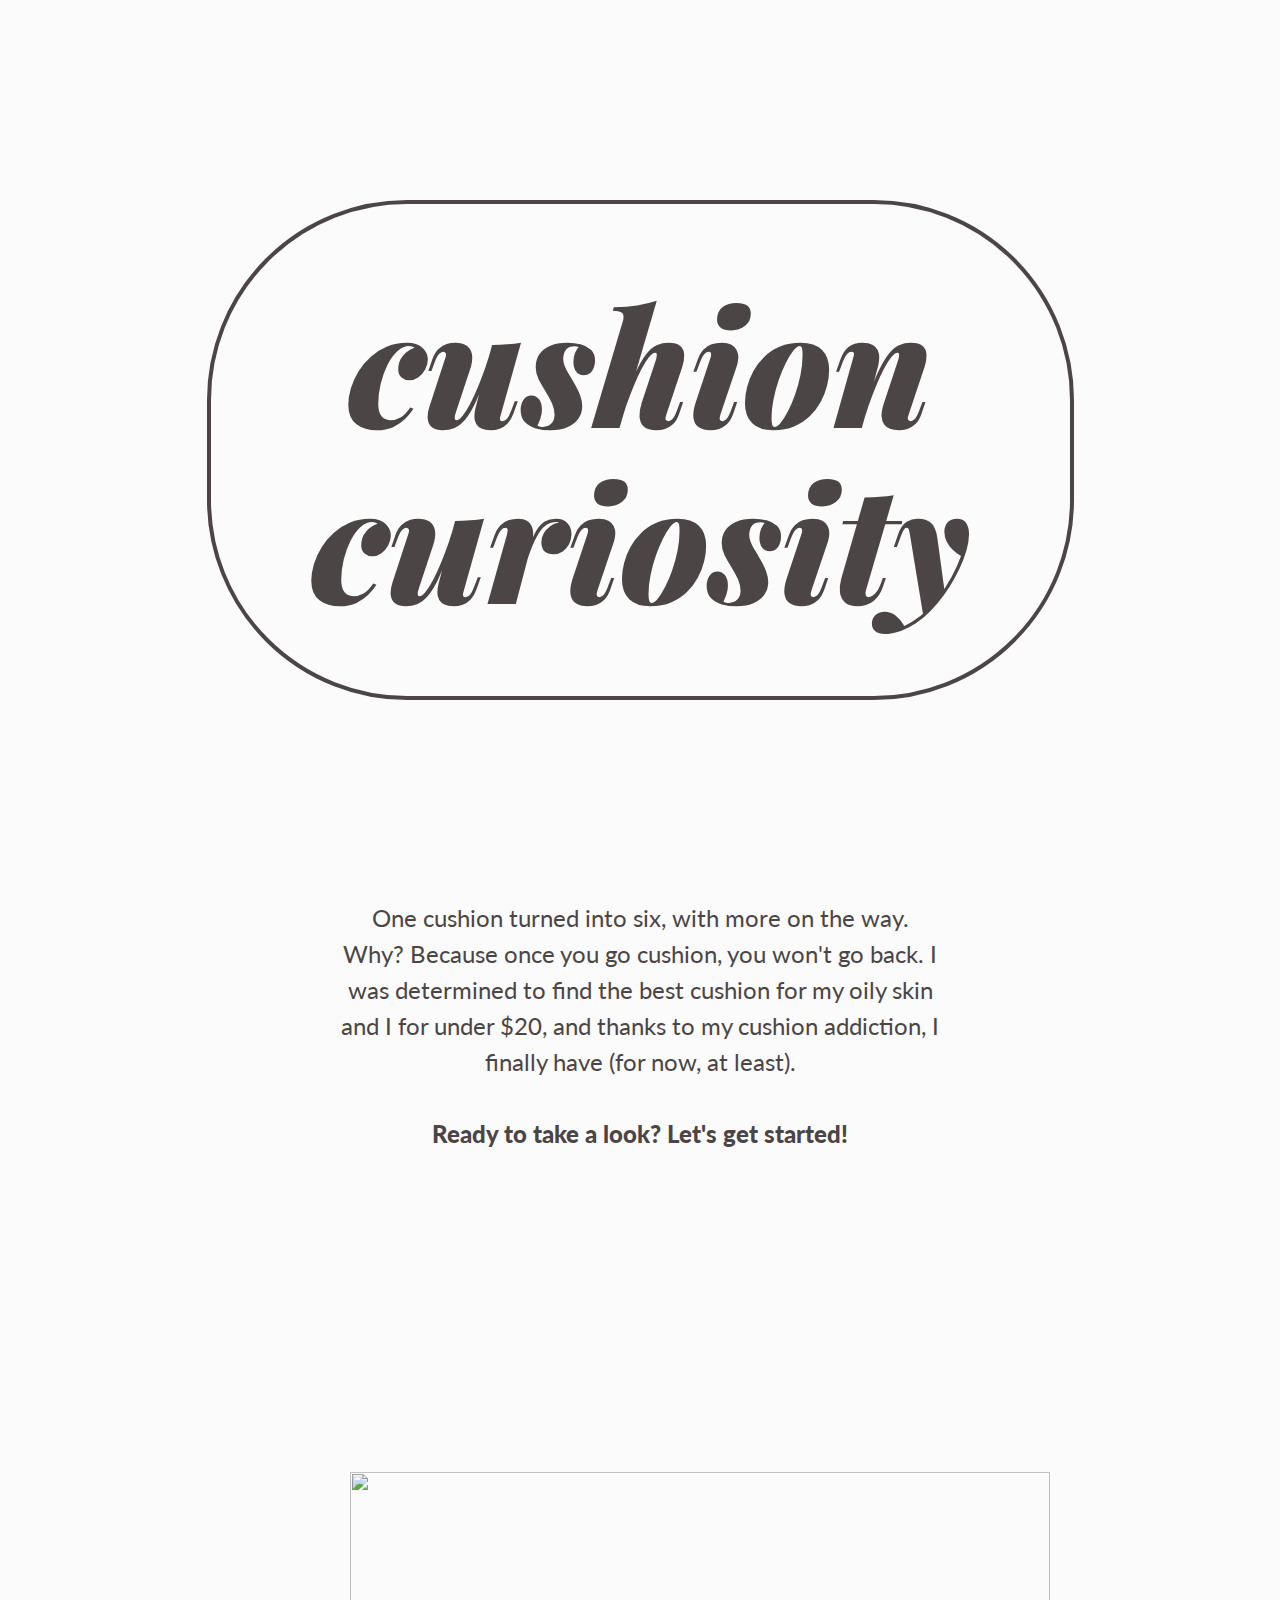
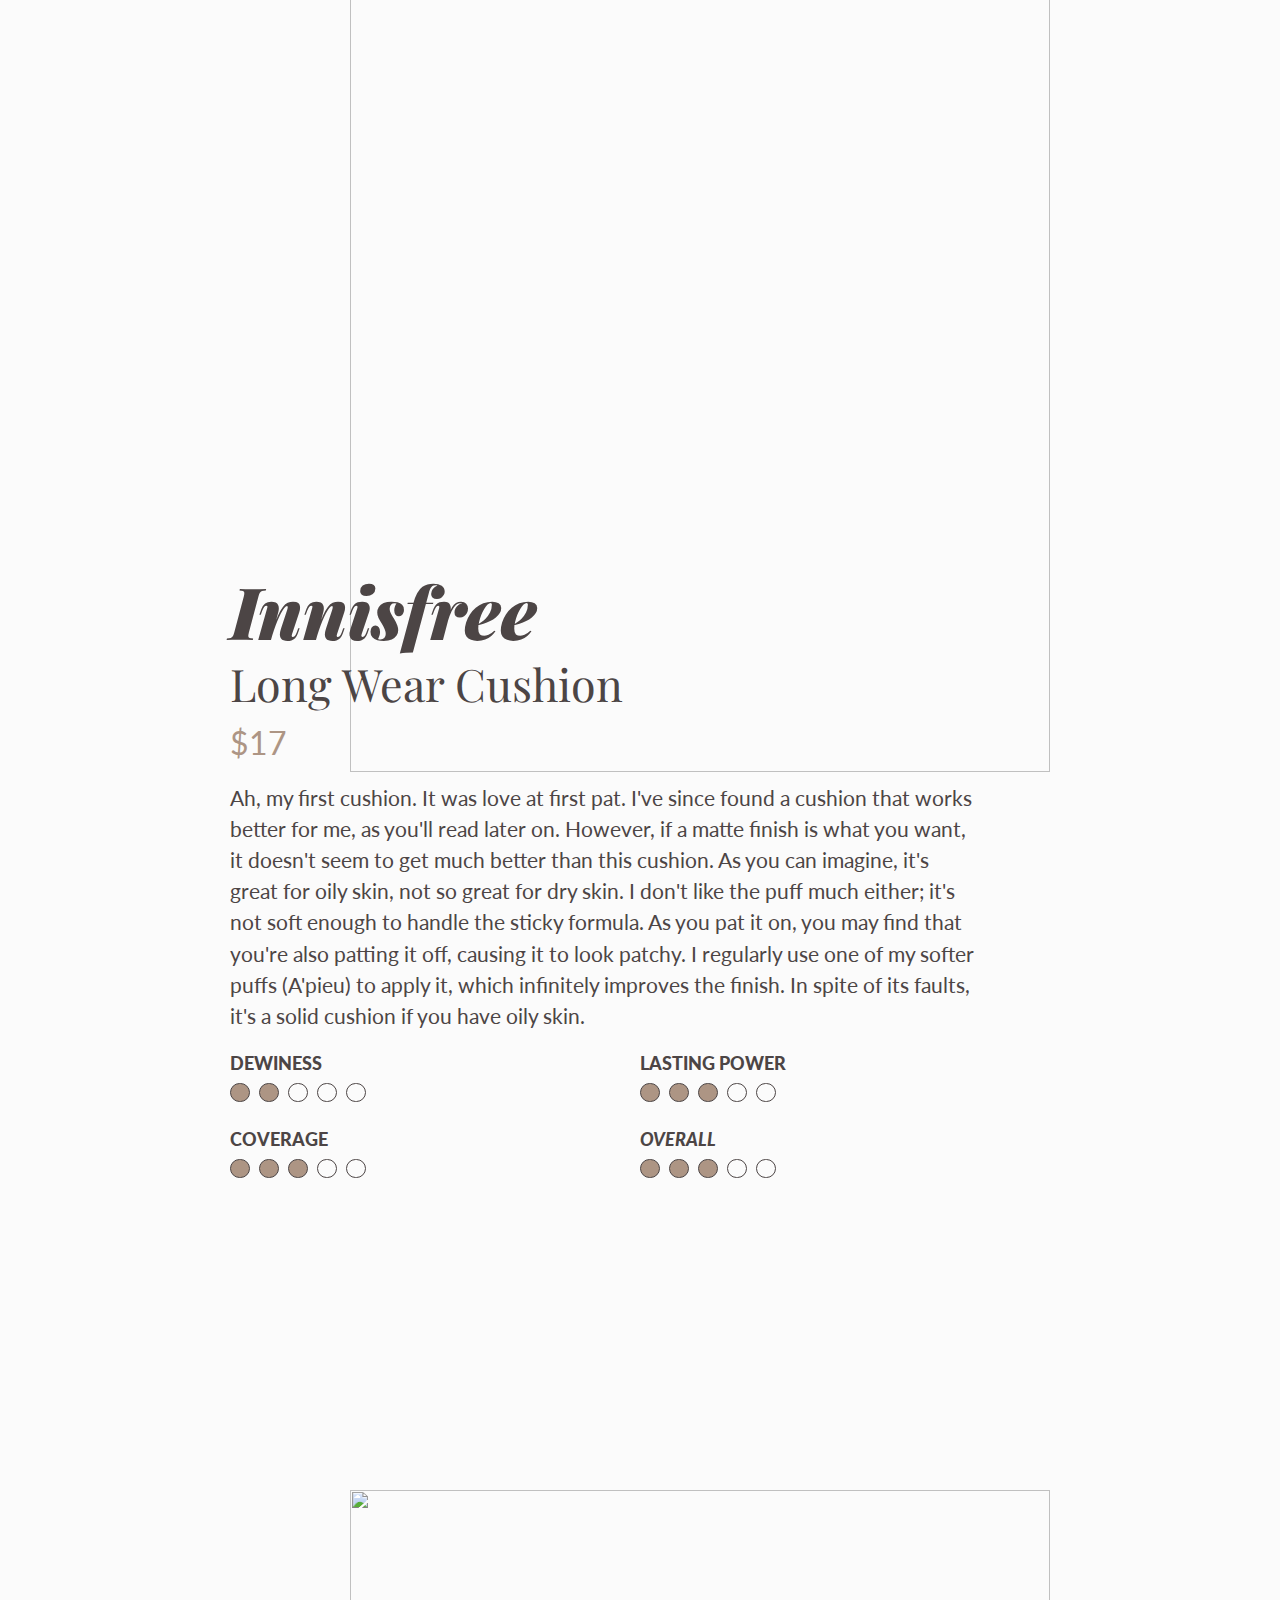
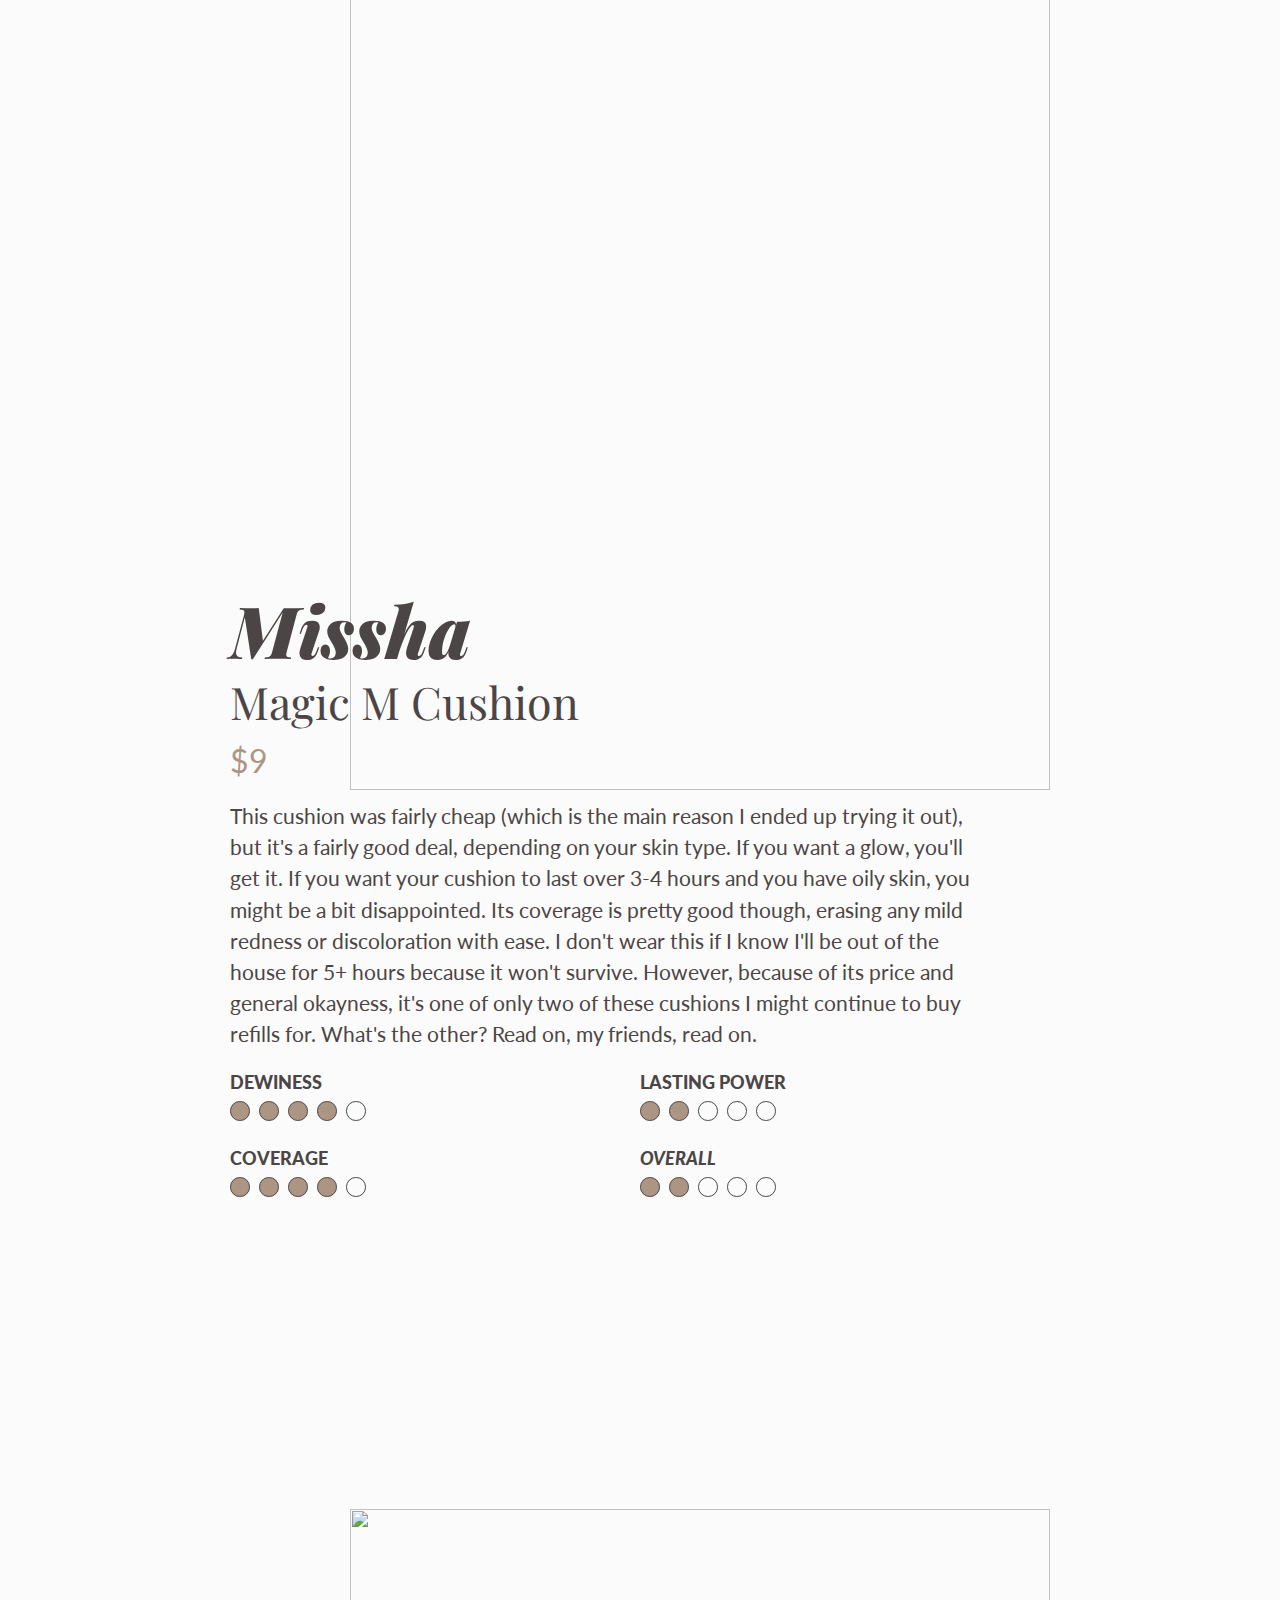
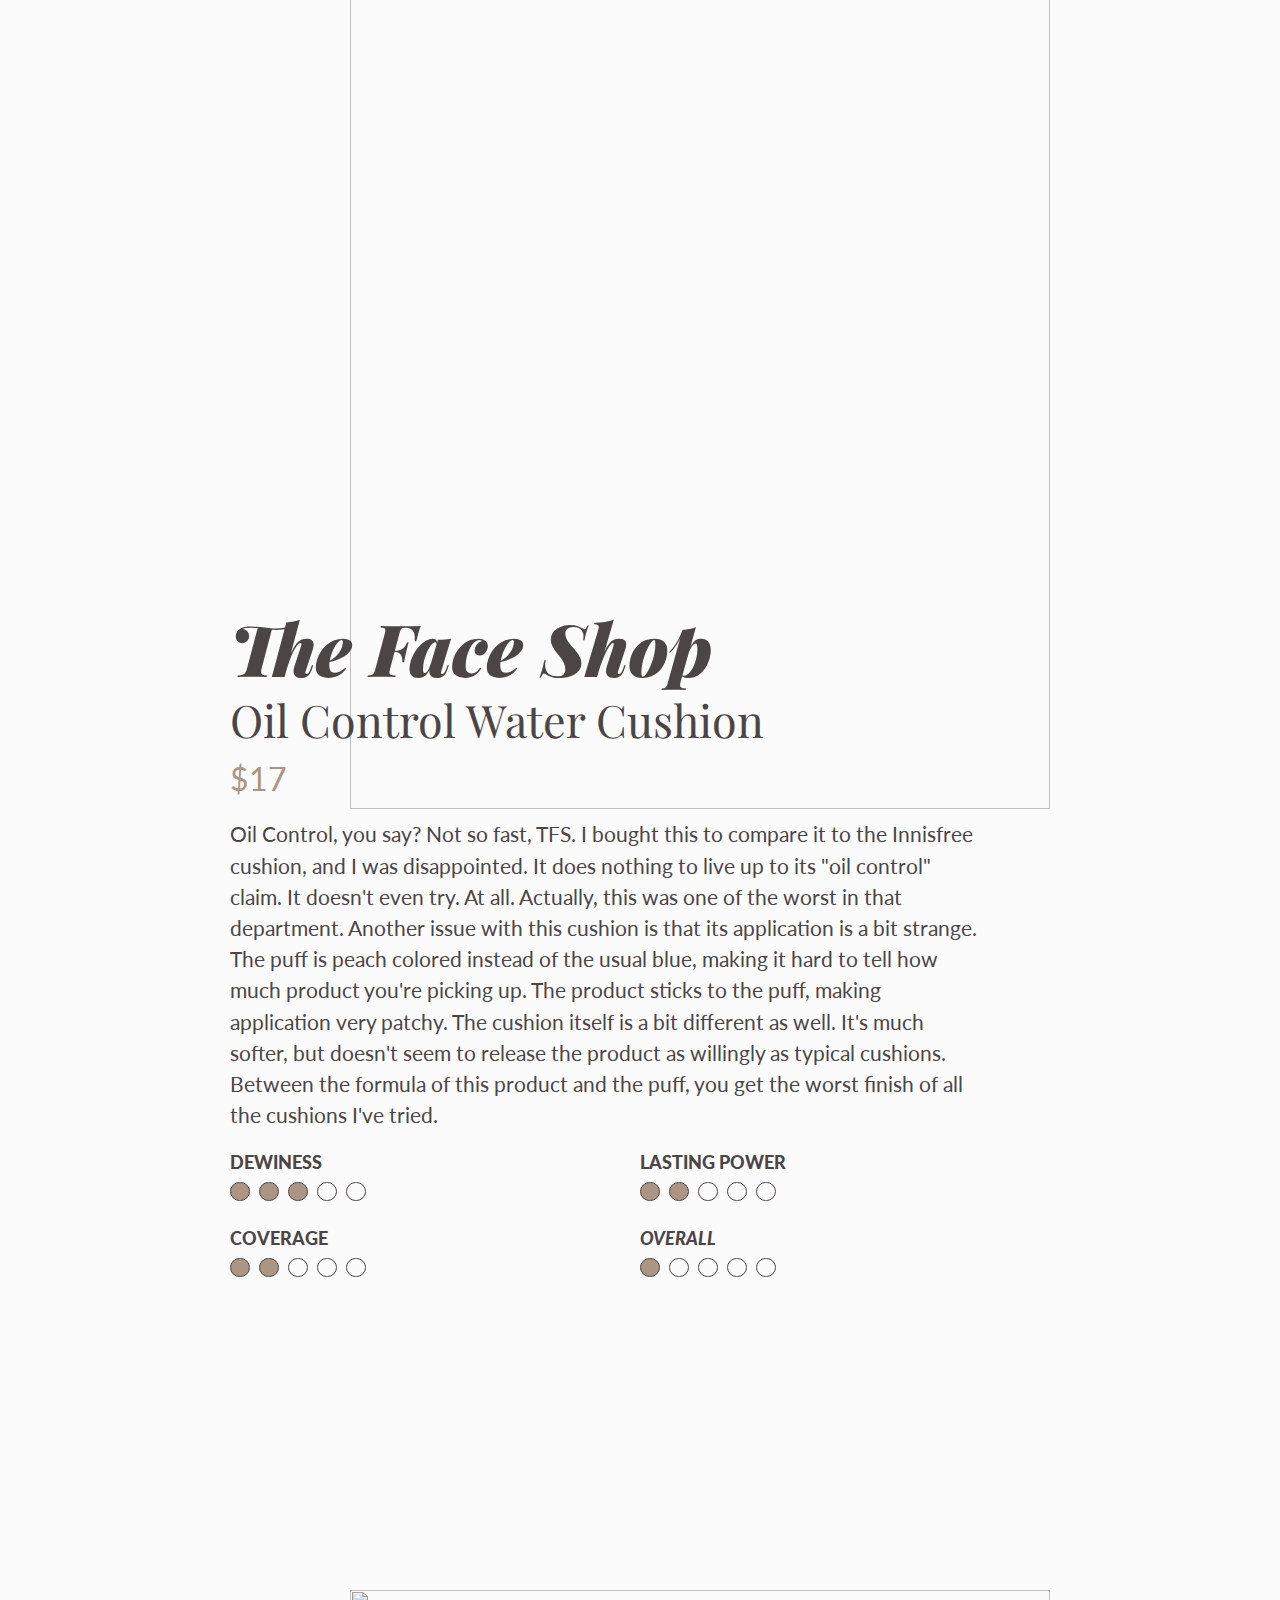
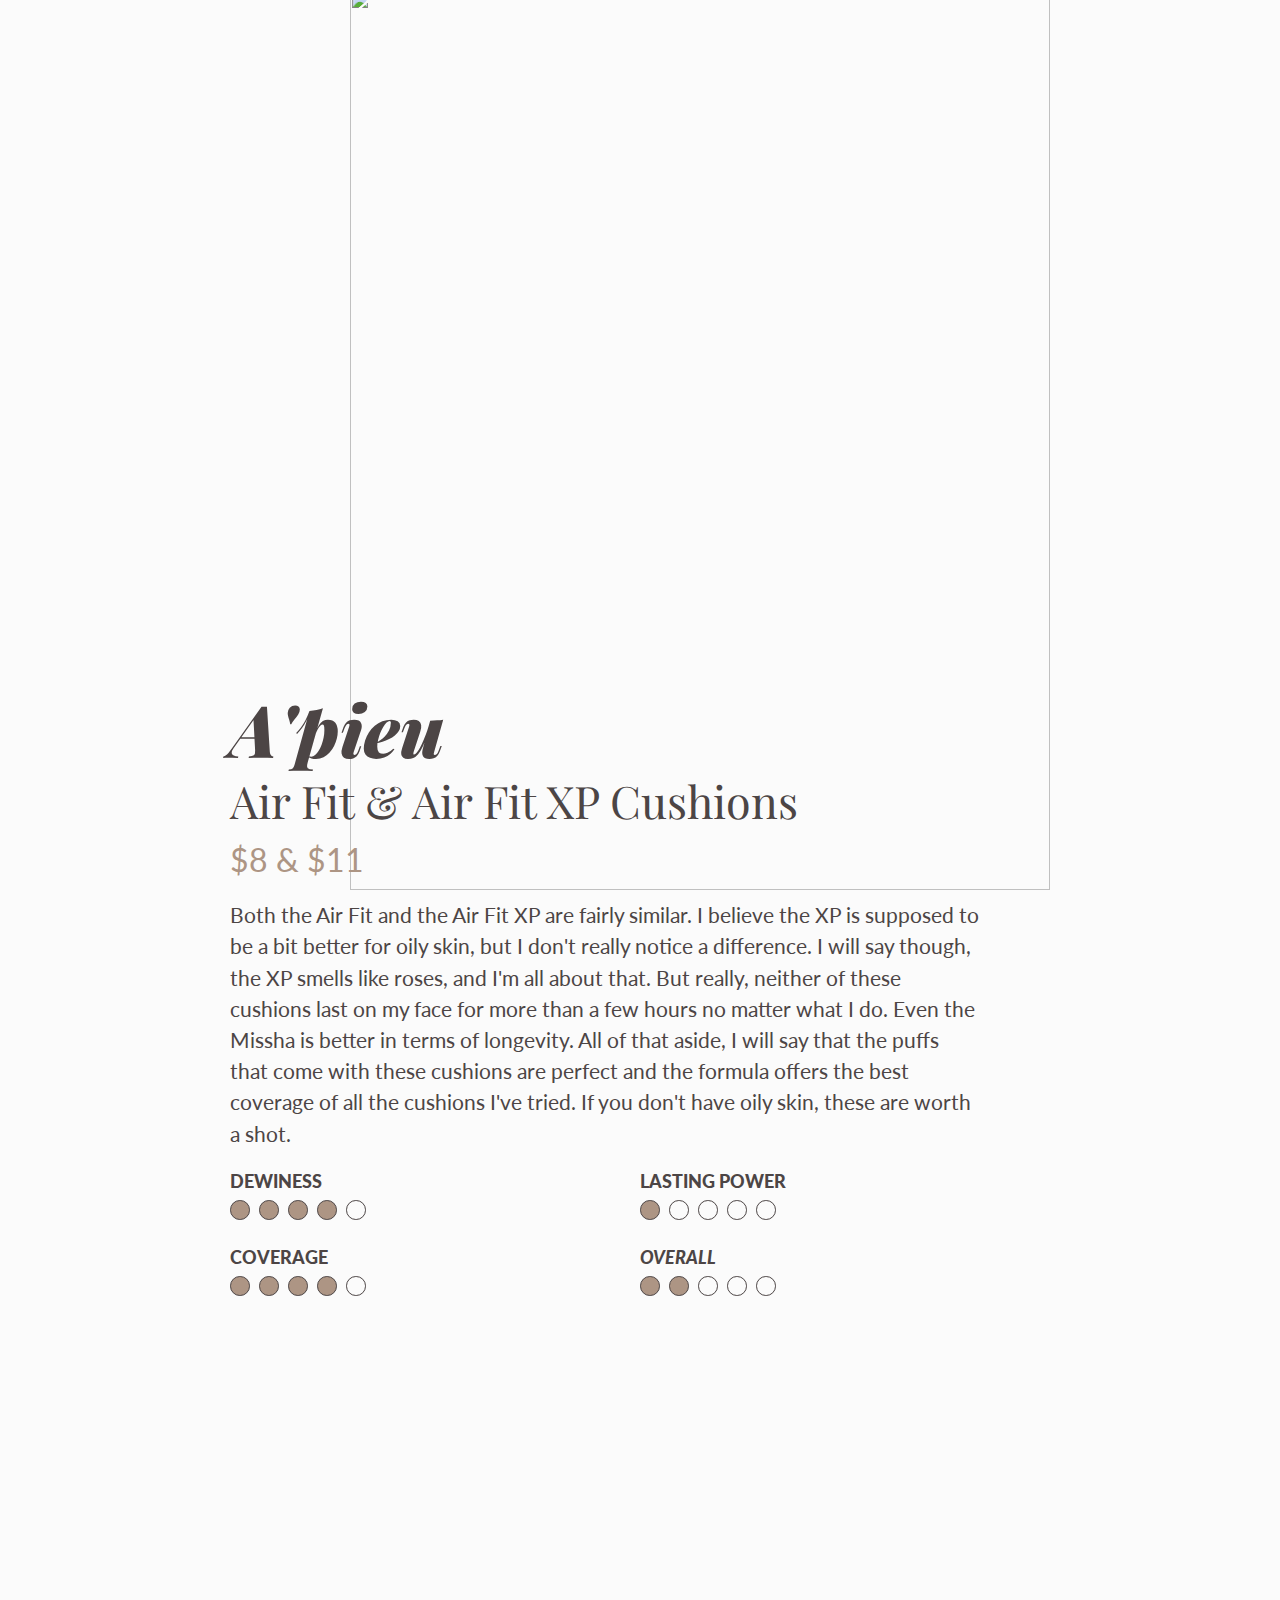
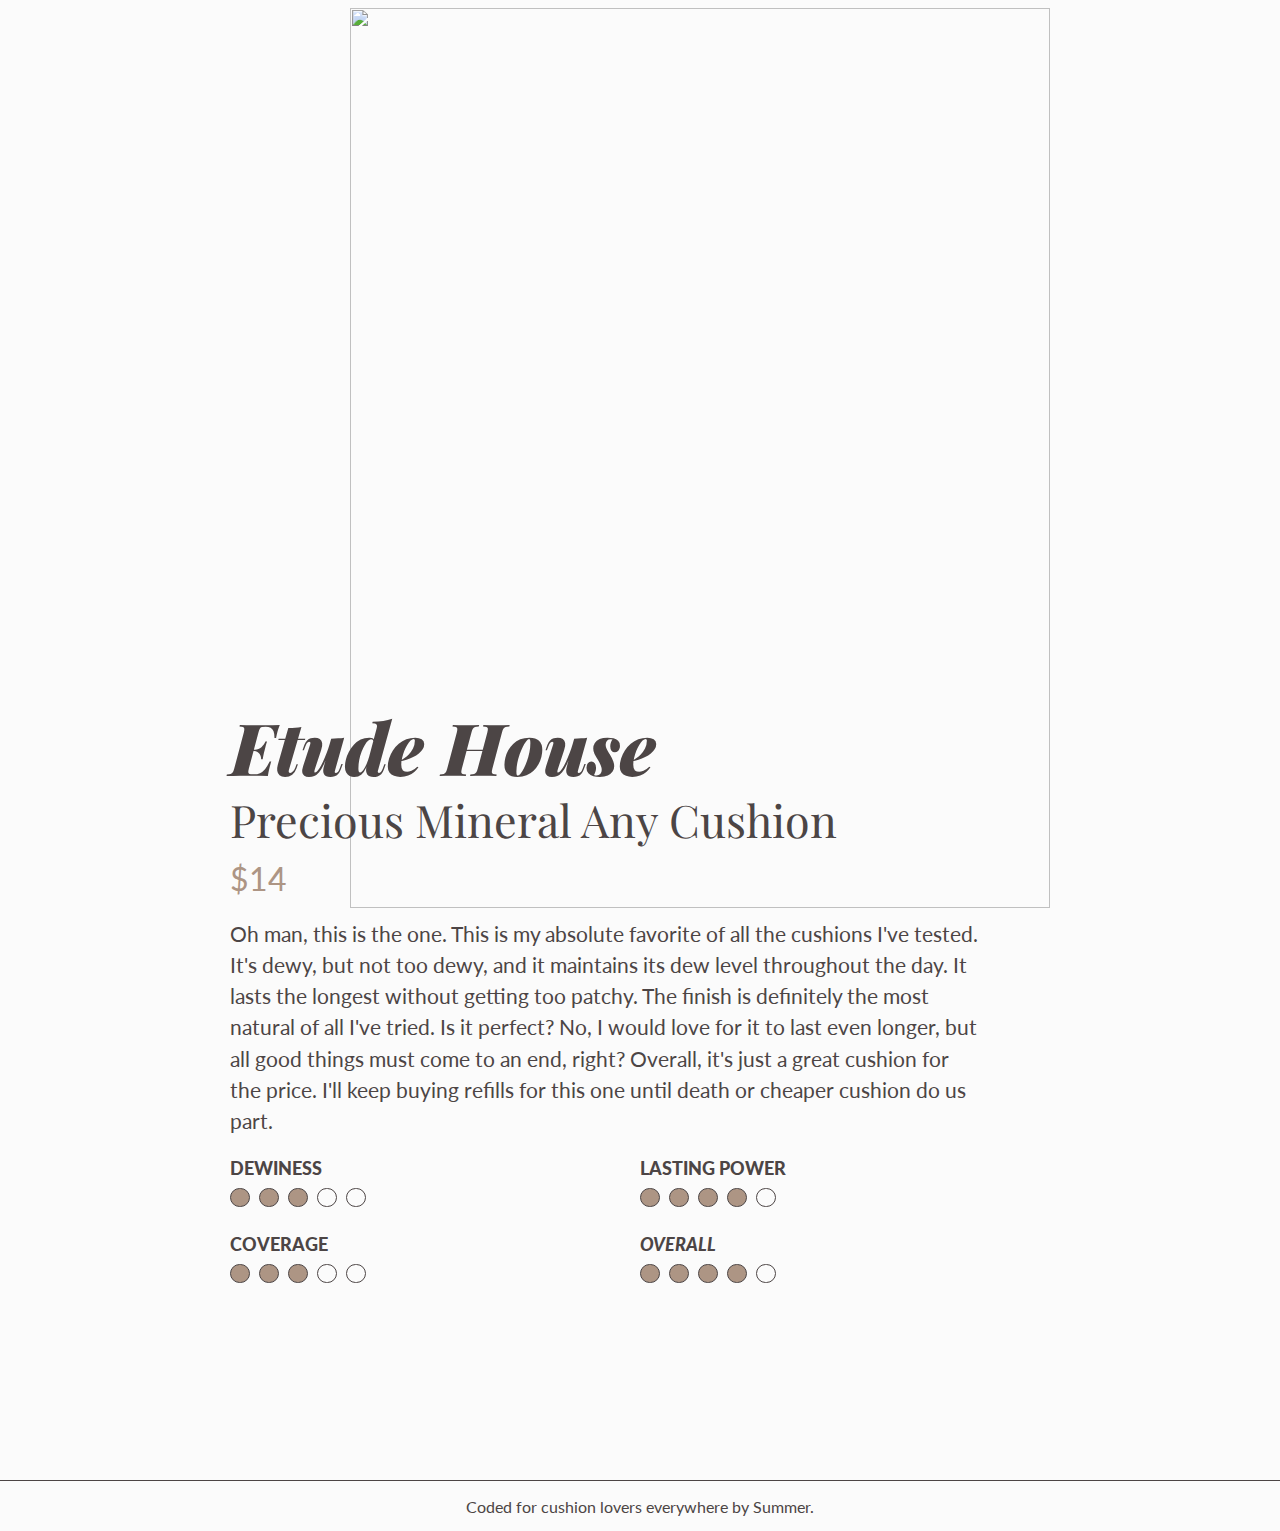
==== commit 1b2b8200: "Update index.html" ====
--- a/cushions/index.html
+++ b/cushions/index.html
@@ -4,13 +4,13 @@
     <link rel="stylesheet" type="text/css" href="style.css">
     <link href='https://fonts.googleapis.com/css?family=Lato:300|Playfair+Display:400italic,900italic' rel='stylesheet' type='text/css'>
     <meta name="viewport" content="initial-scale=1.0, maximum-scale=1.0, width=device-width, user-scalable=yes" />
-    <title>Cushion Addict</title>
+    <title>Cushion Curiosity</title>
 </head>
     
 
 <body>
     <div id="header">
-        <h1>cushion<br>addict</h1>
+        <h1>cushion<br>curiosity</h1>
     </div>
     
     
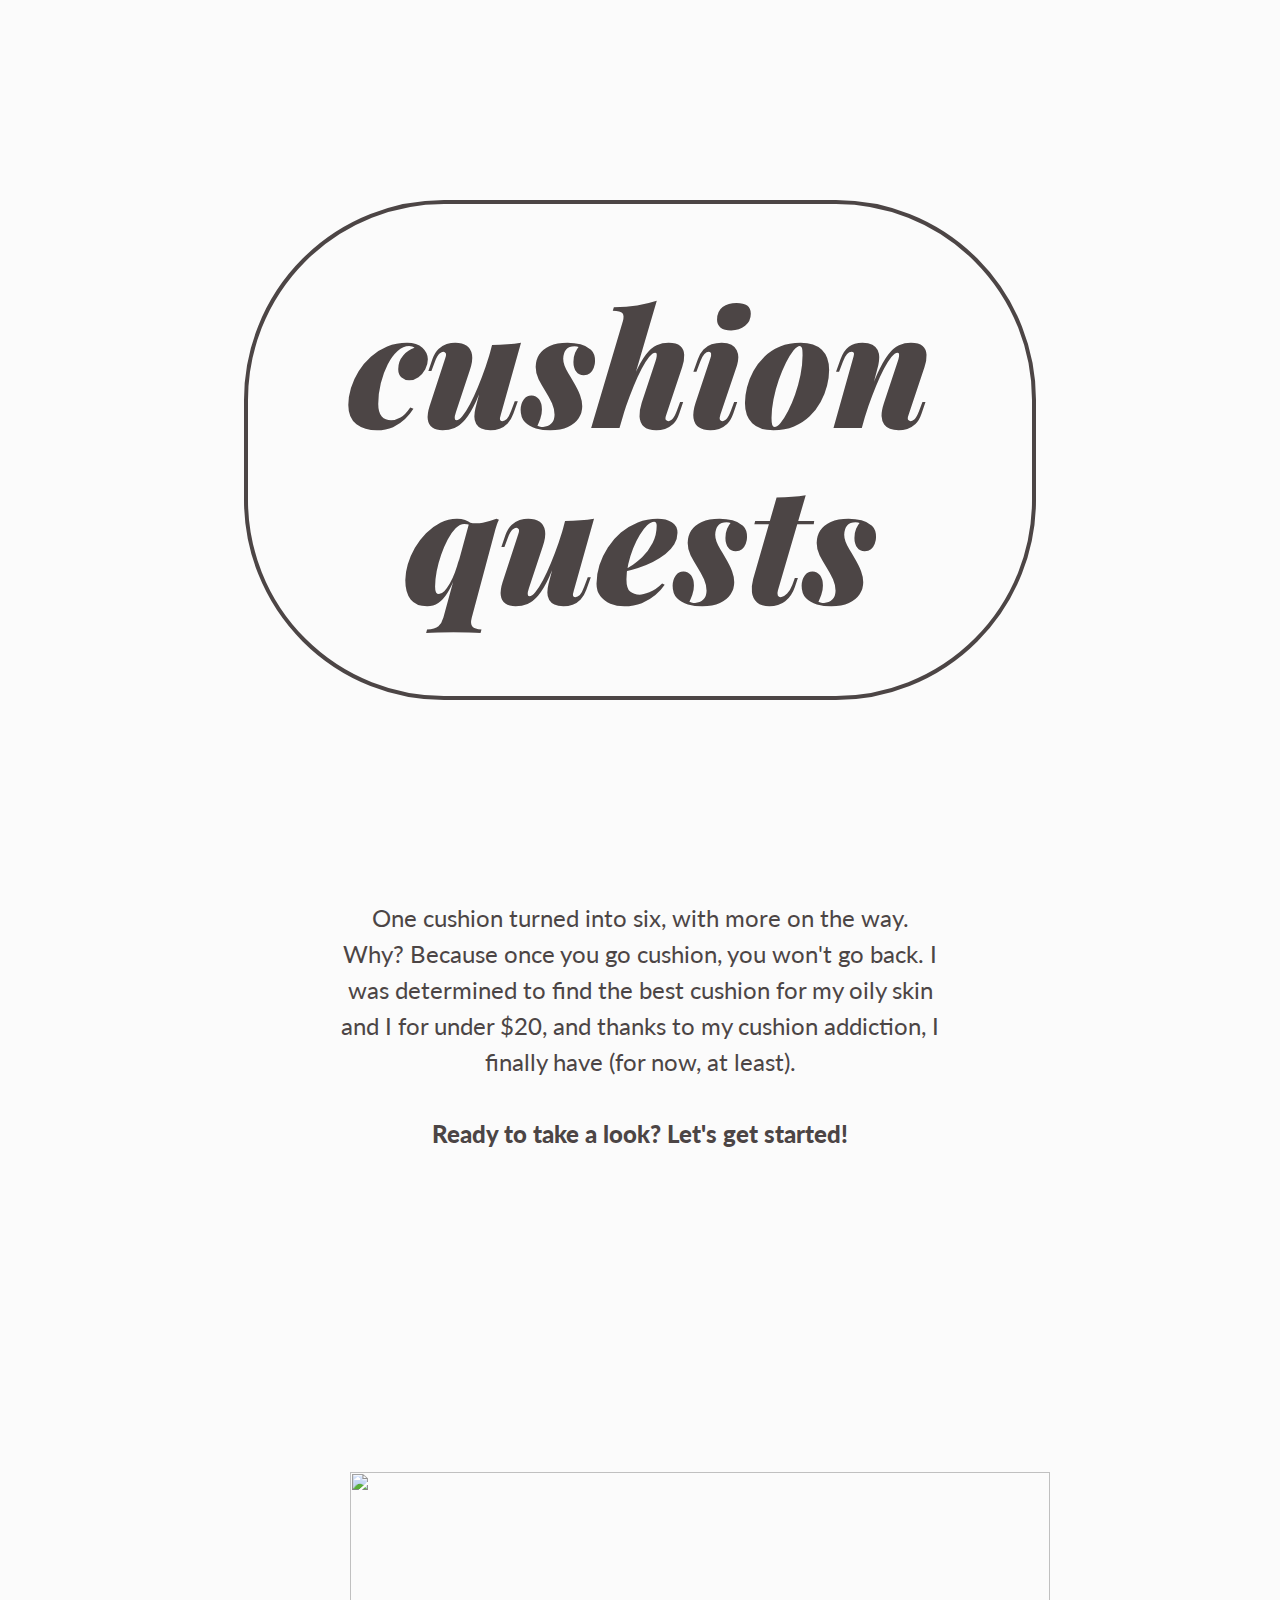
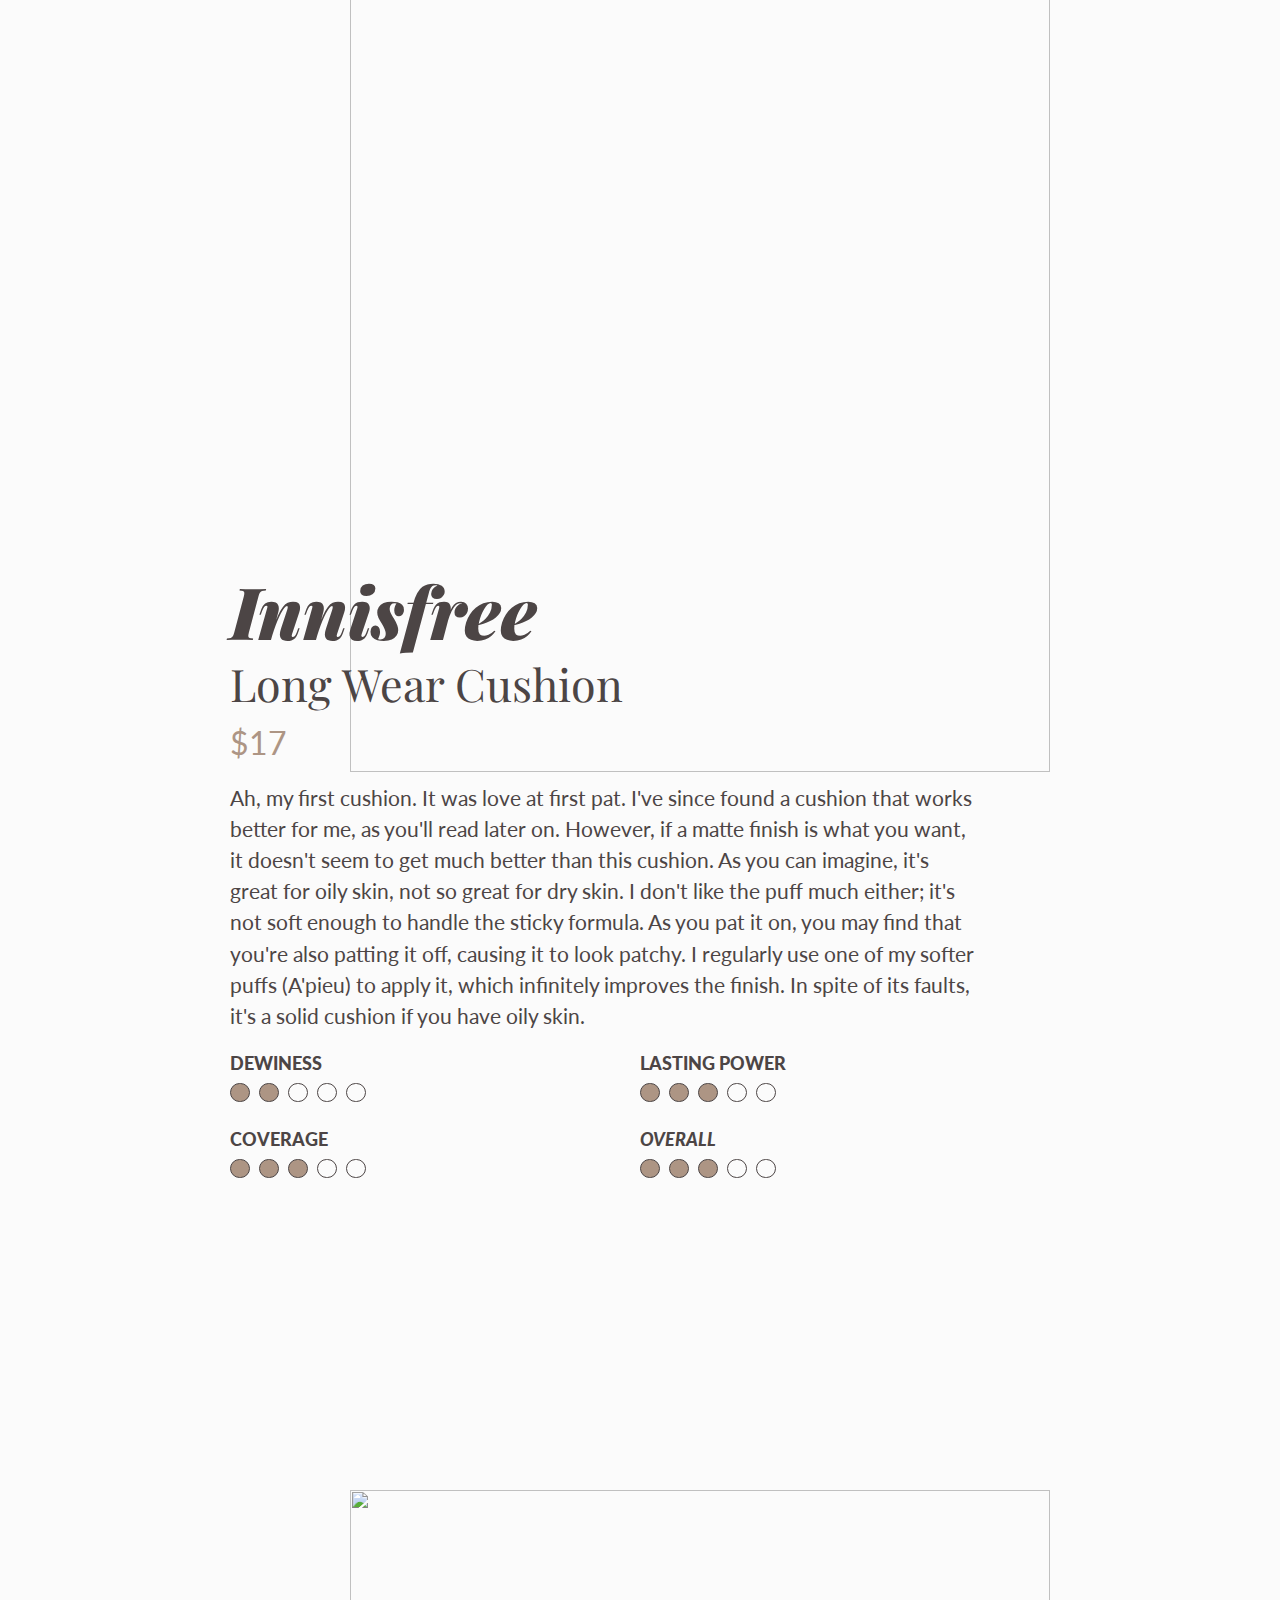
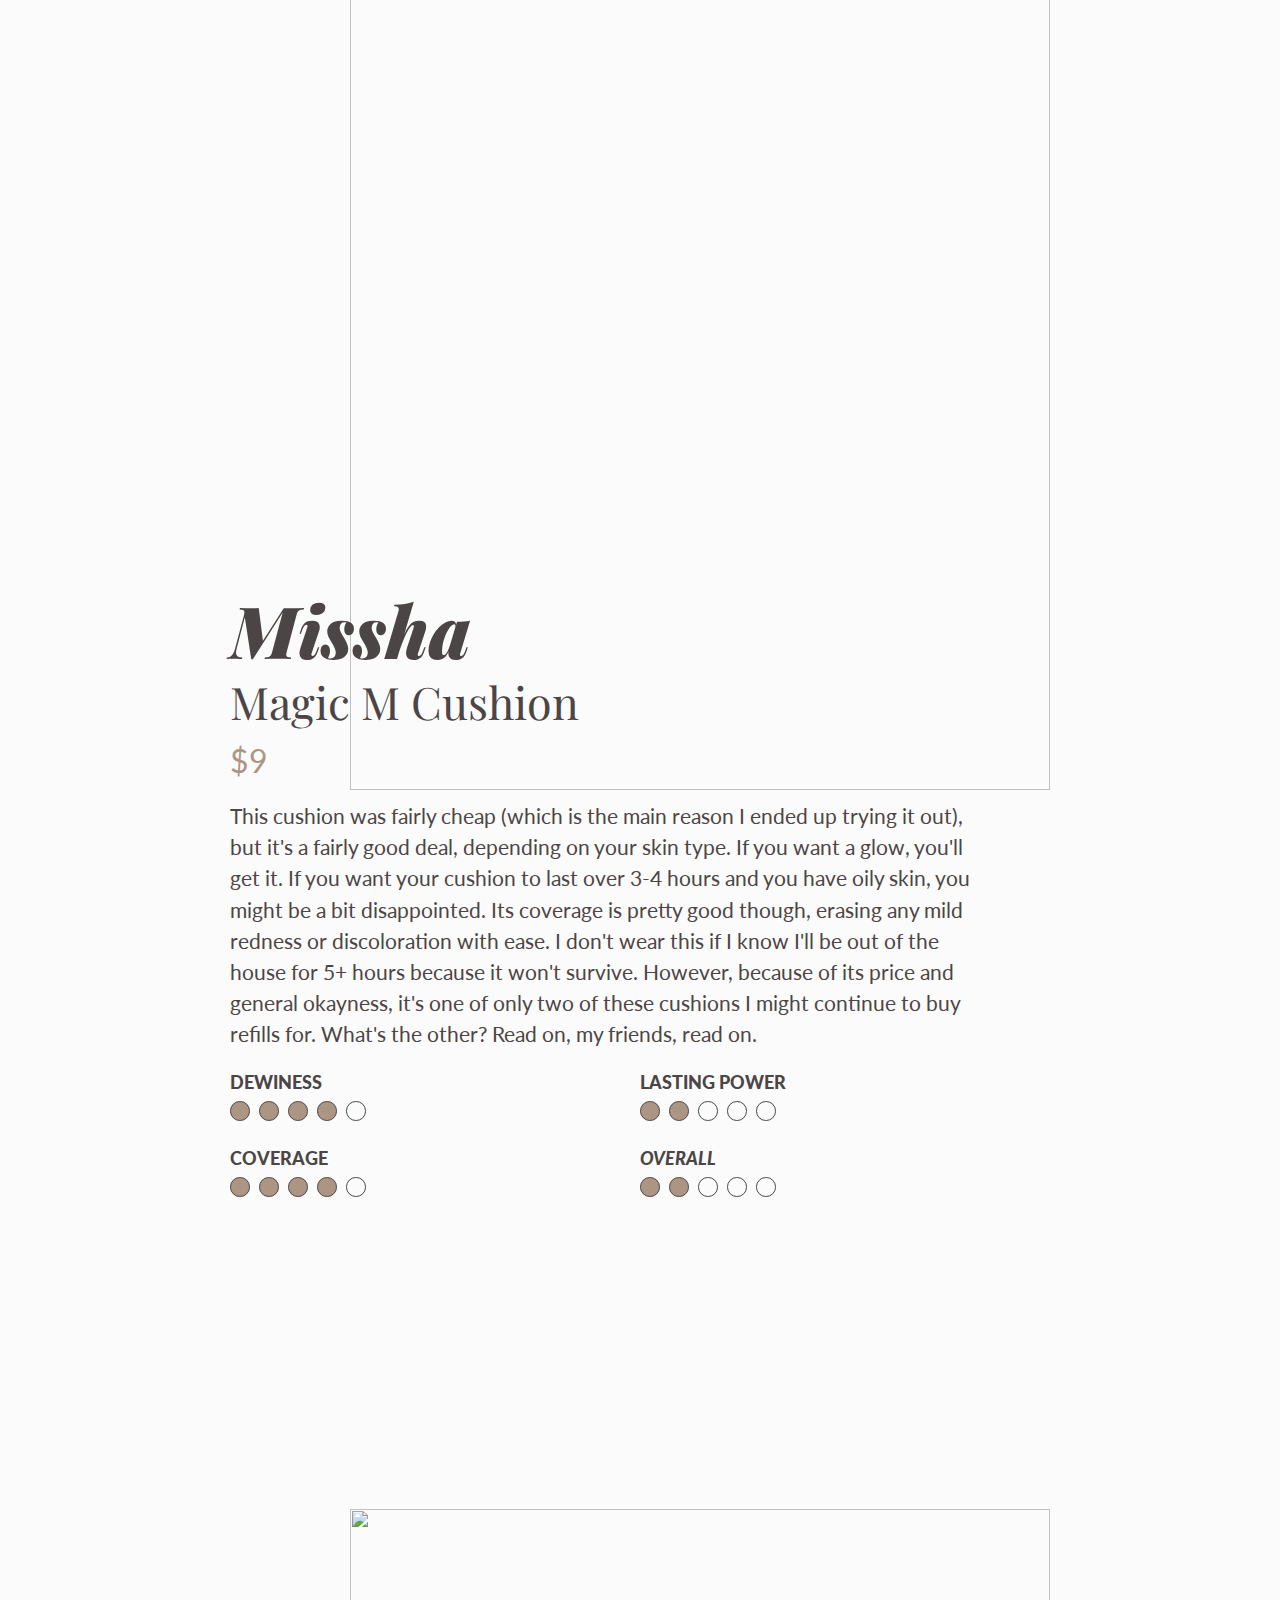
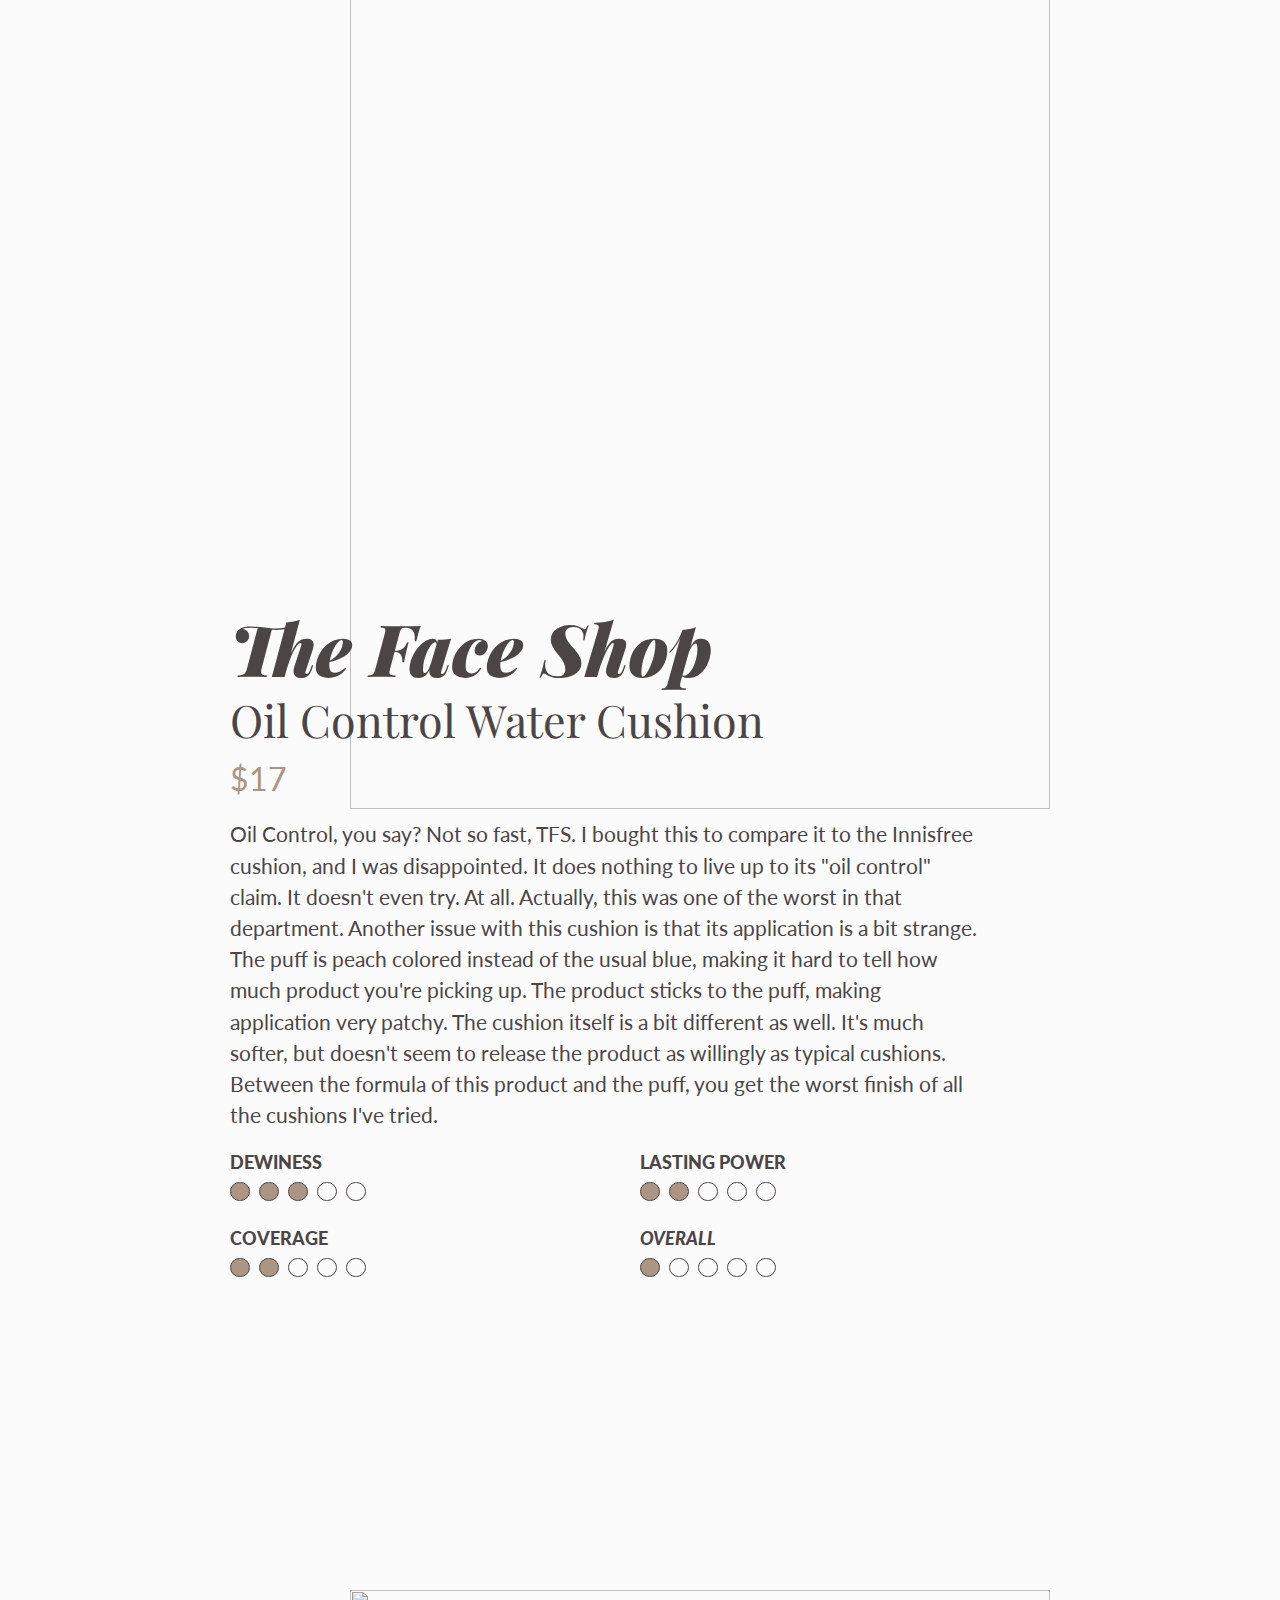
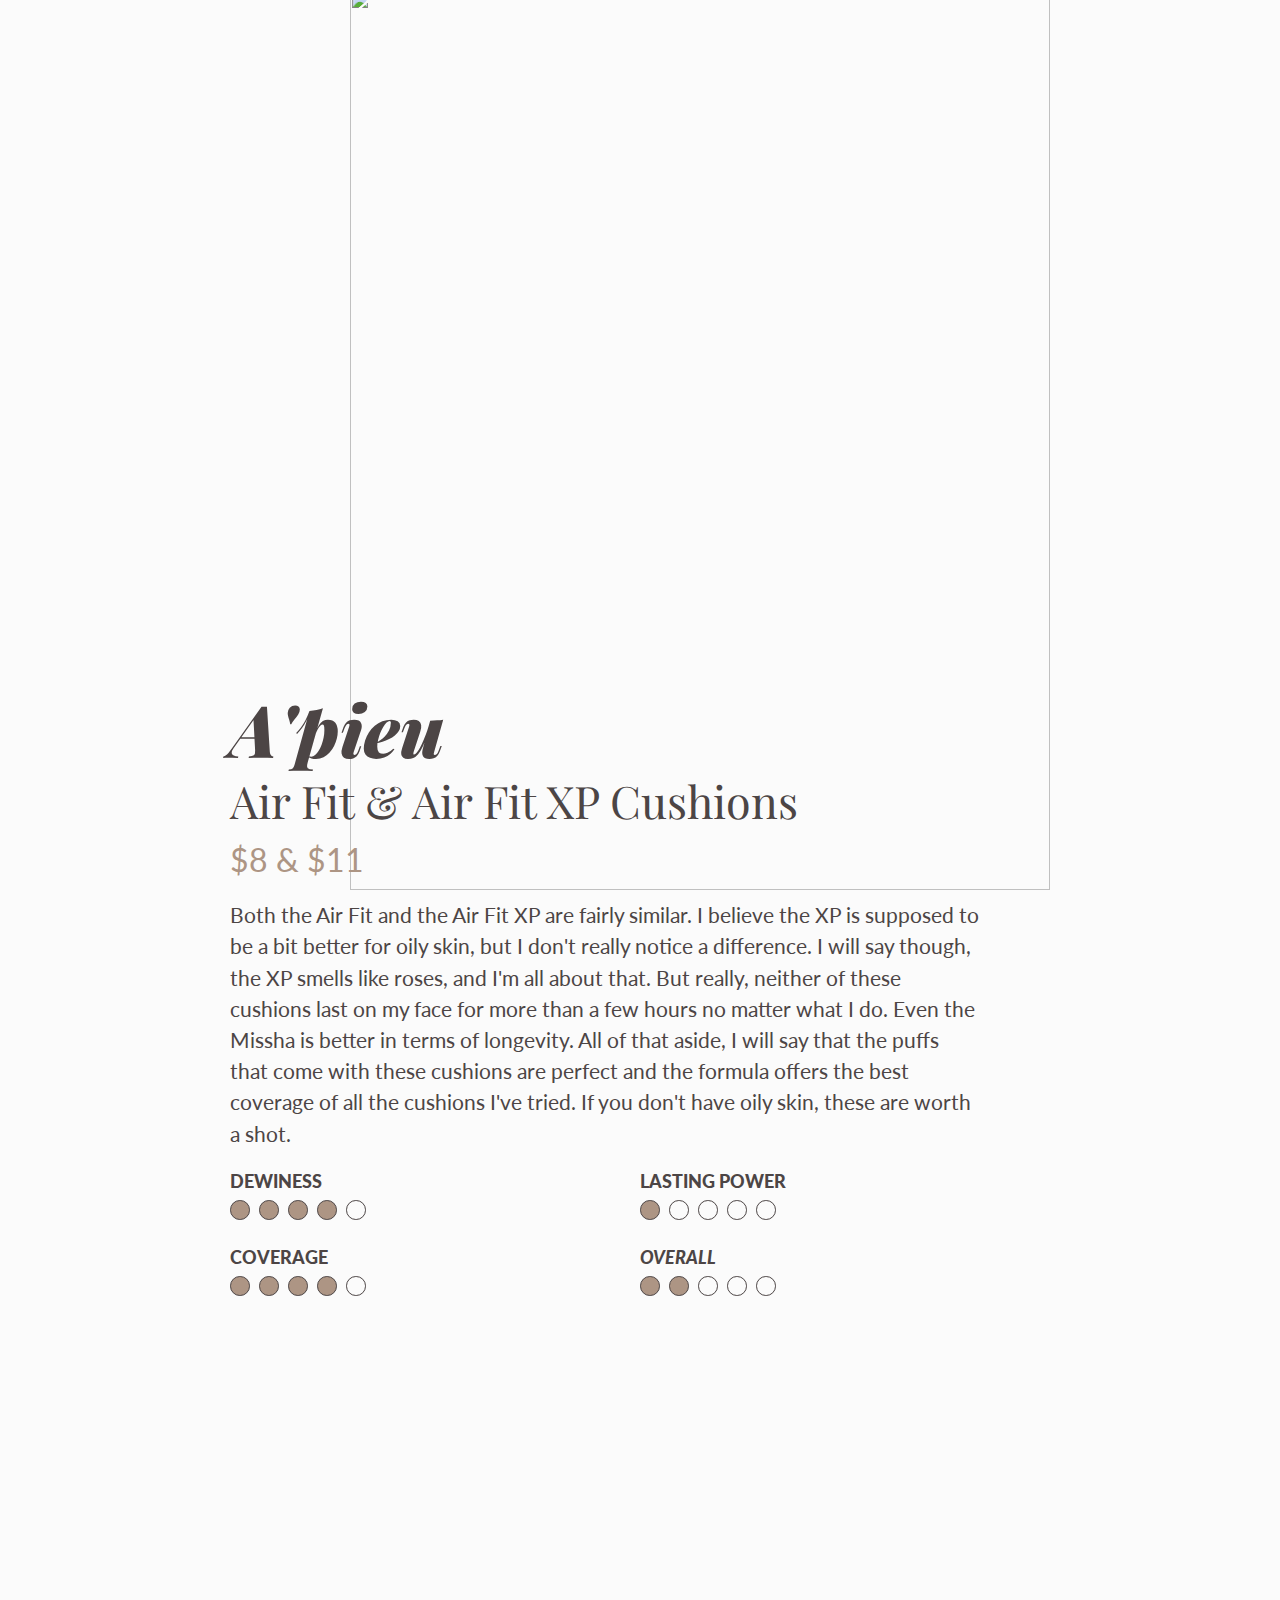
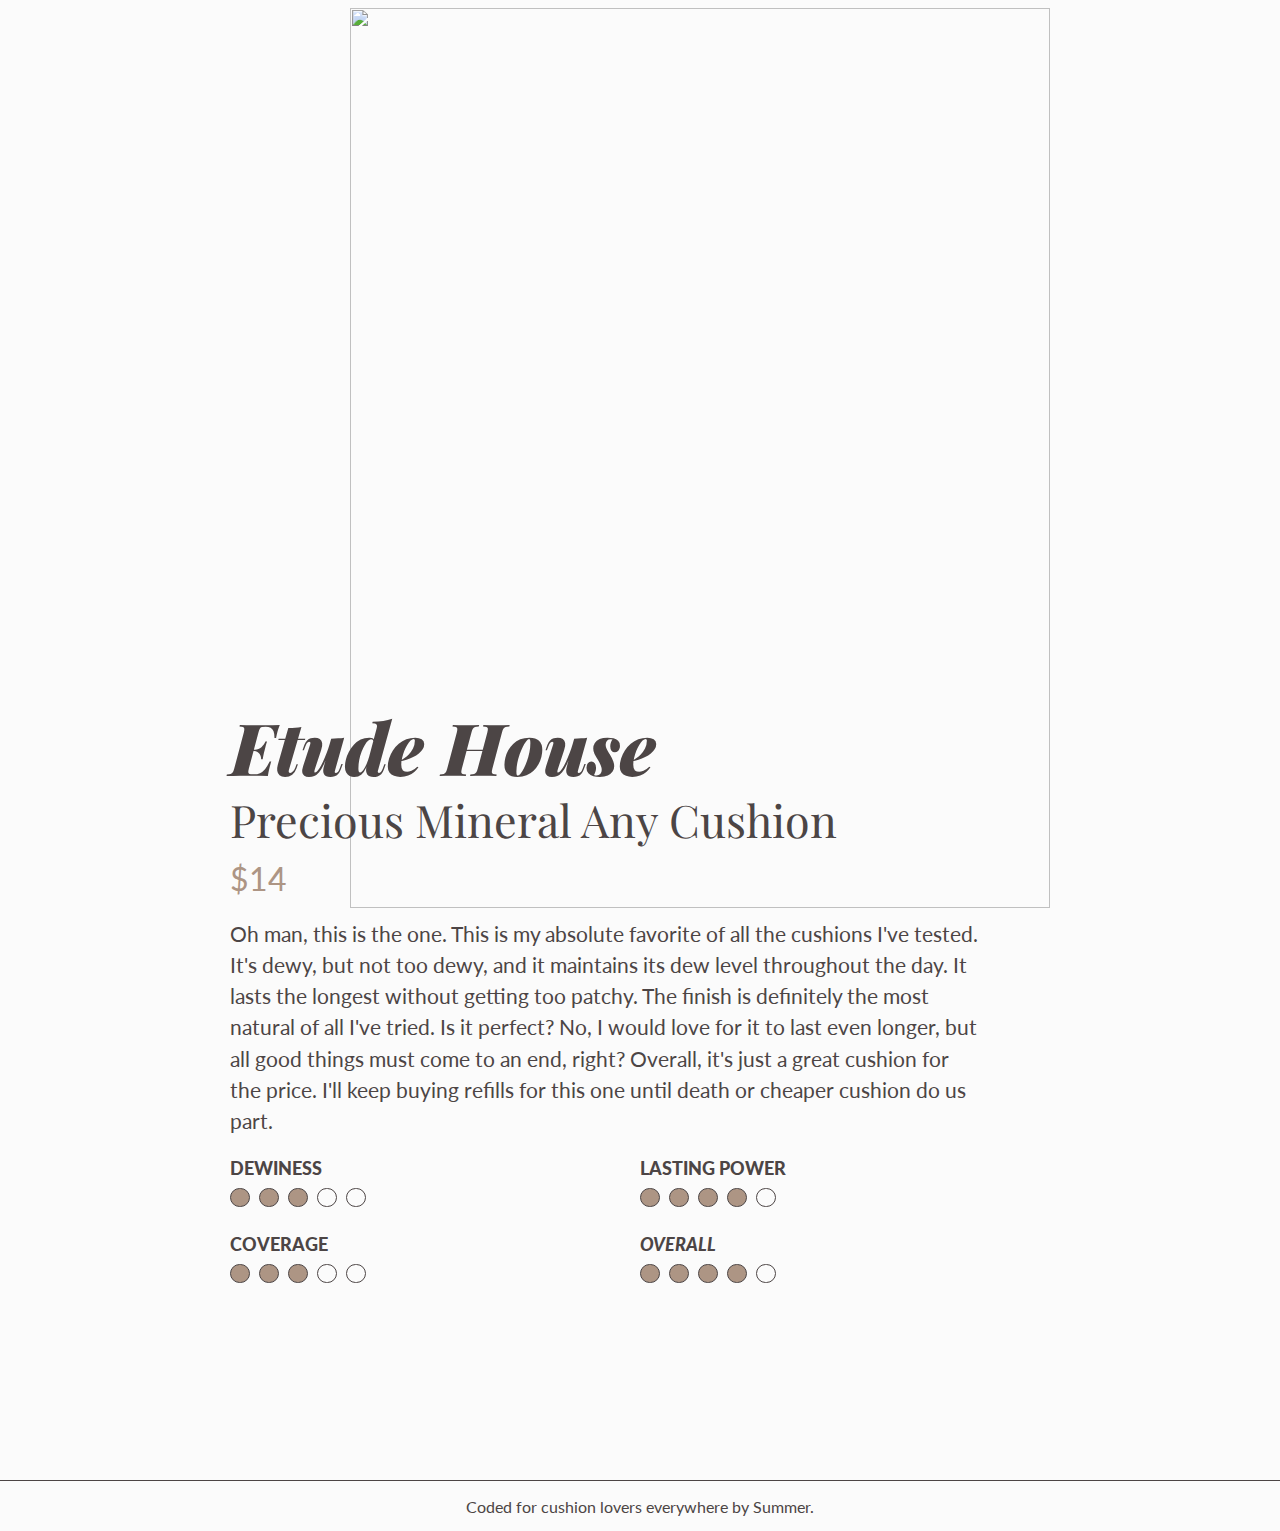
==== commit 9d27a0cb: "Update index.html" ====
--- a/cushions/index.html
+++ b/cushions/index.html
@@ -4,13 +4,13 @@
     <link rel="stylesheet" type="text/css" href="style.css">
     <link href='https://fonts.googleapis.com/css?family=Lato:300|Playfair+Display:400italic,900italic' rel='stylesheet' type='text/css'>
     <meta name="viewport" content="initial-scale=1.0, maximum-scale=1.0, width=device-width, user-scalable=yes" />
-    <title>Cushion Curiosity</title>
+    <title>Cushion Quests</title>
 </head>
     
 
 <body>
     <div id="header">
-        <h1>cushion<br>curiosity</h1>
+        <h1>cushion<br>quests</h1>
     </div>
     
     
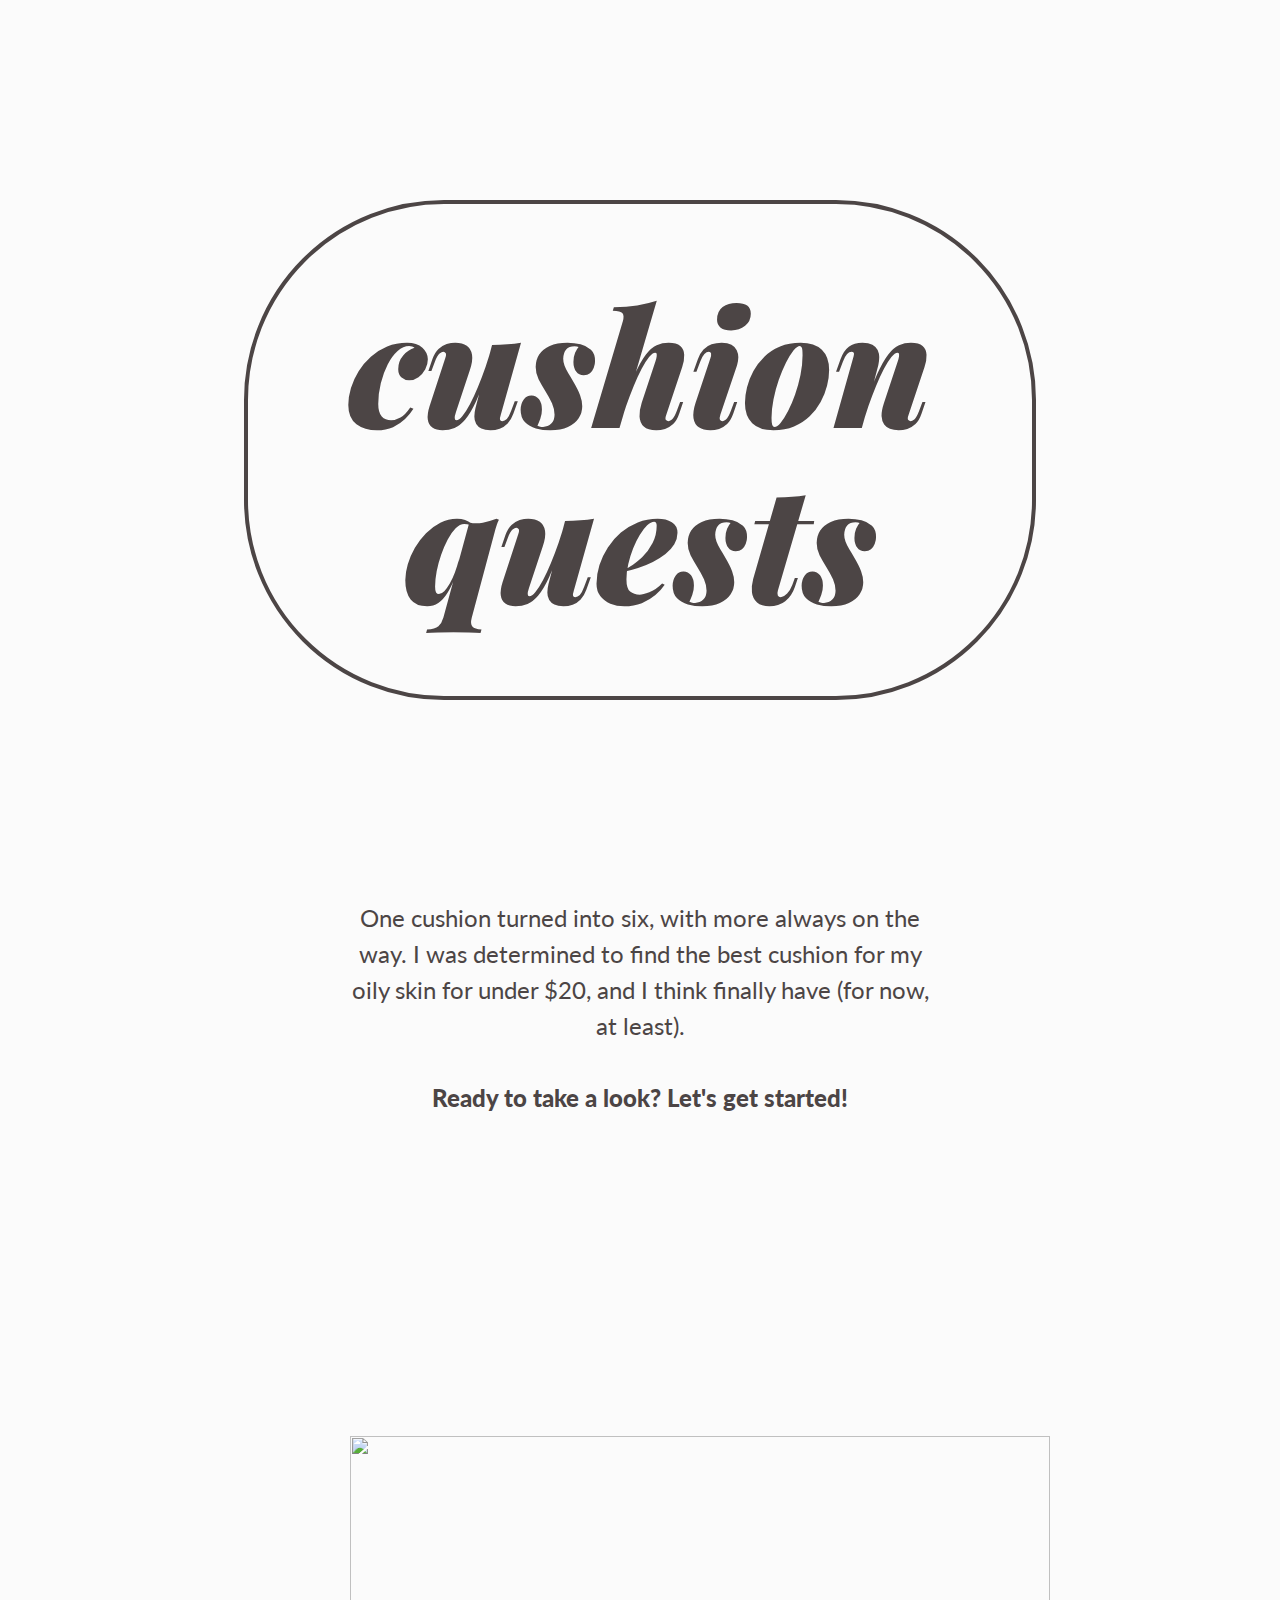
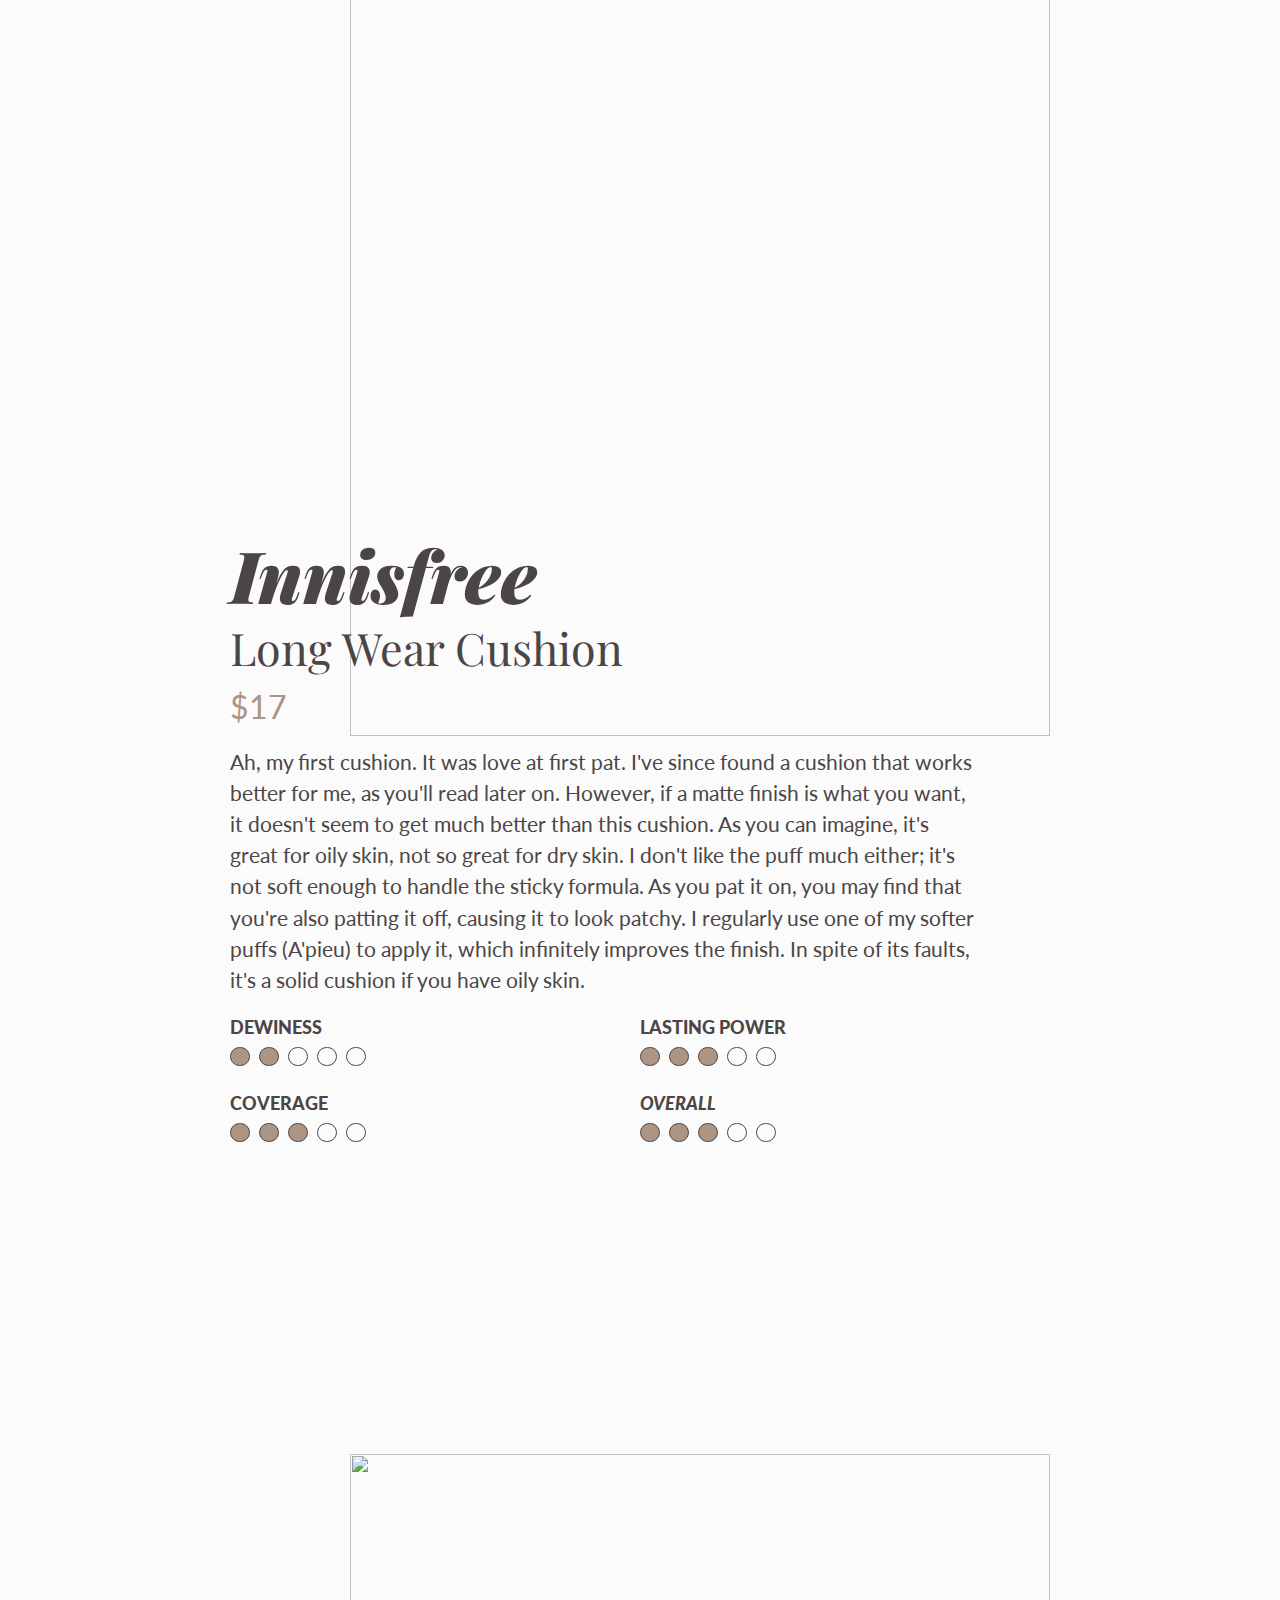
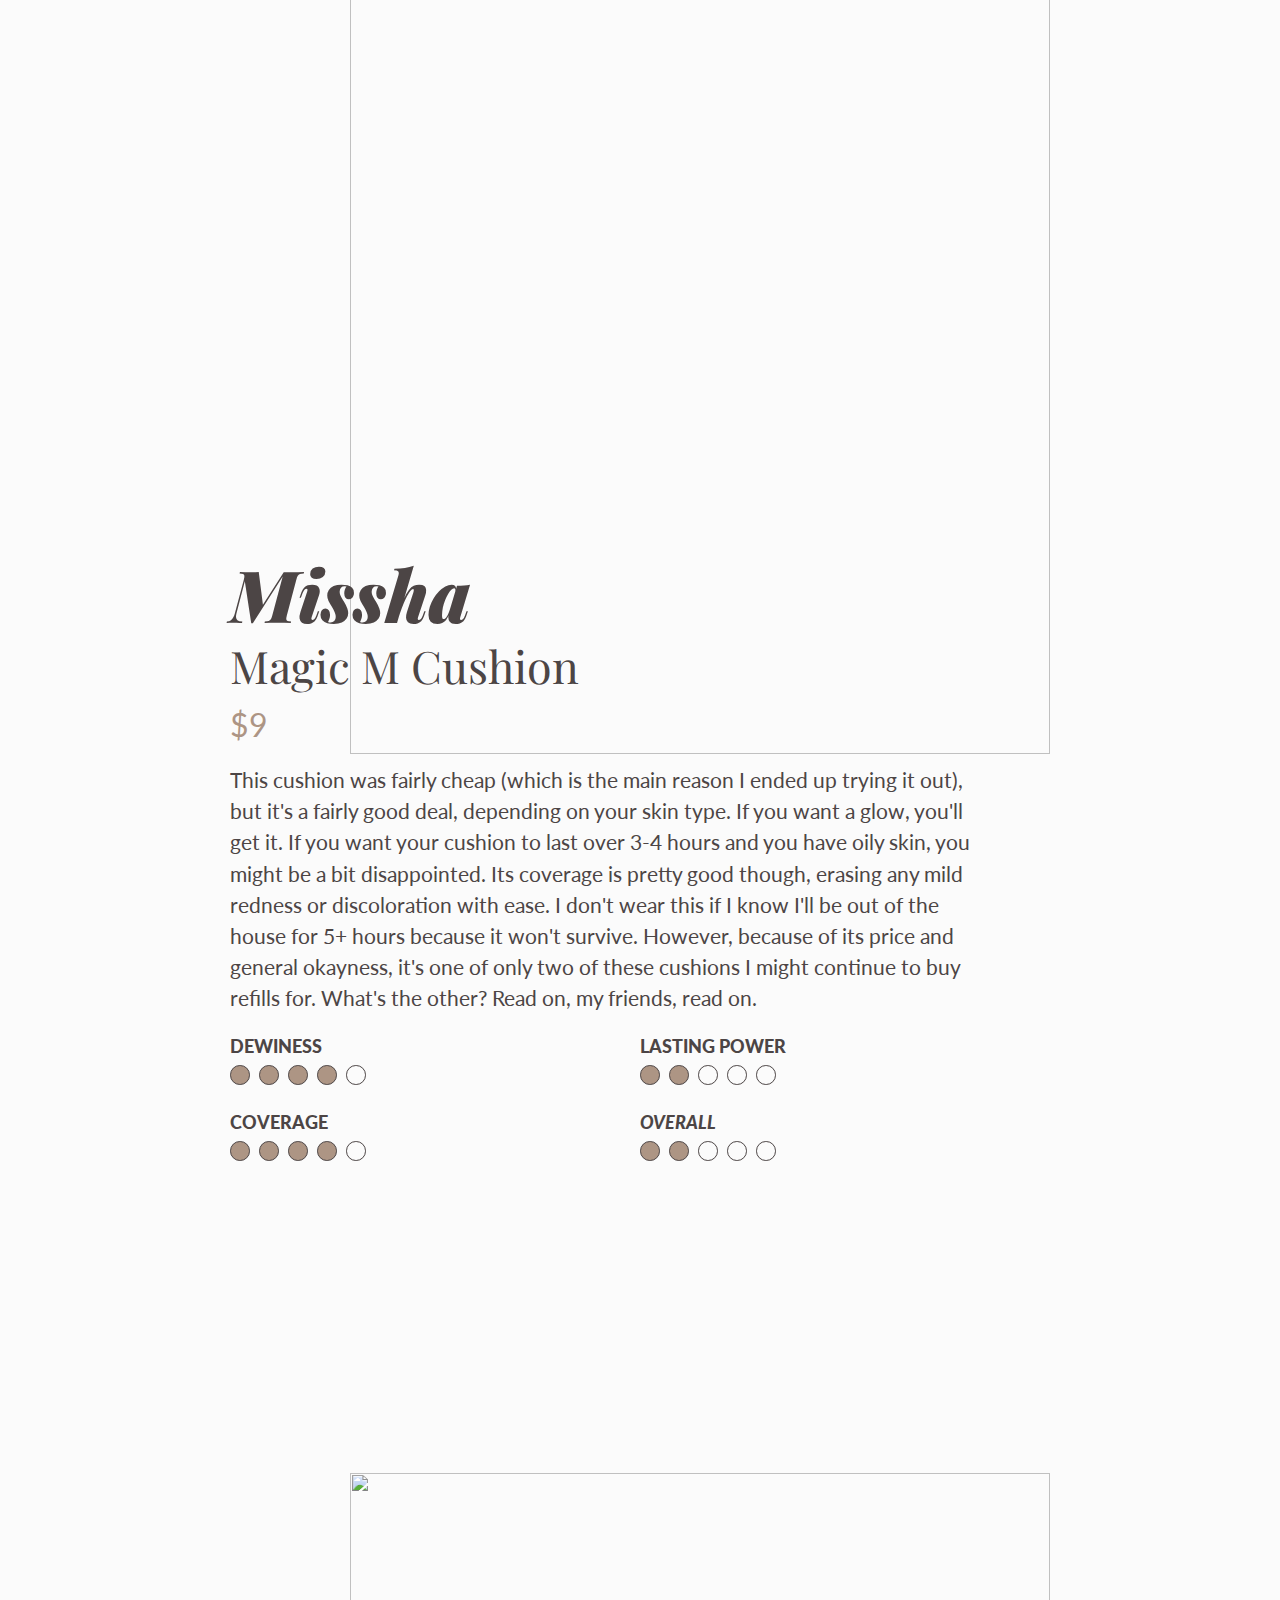
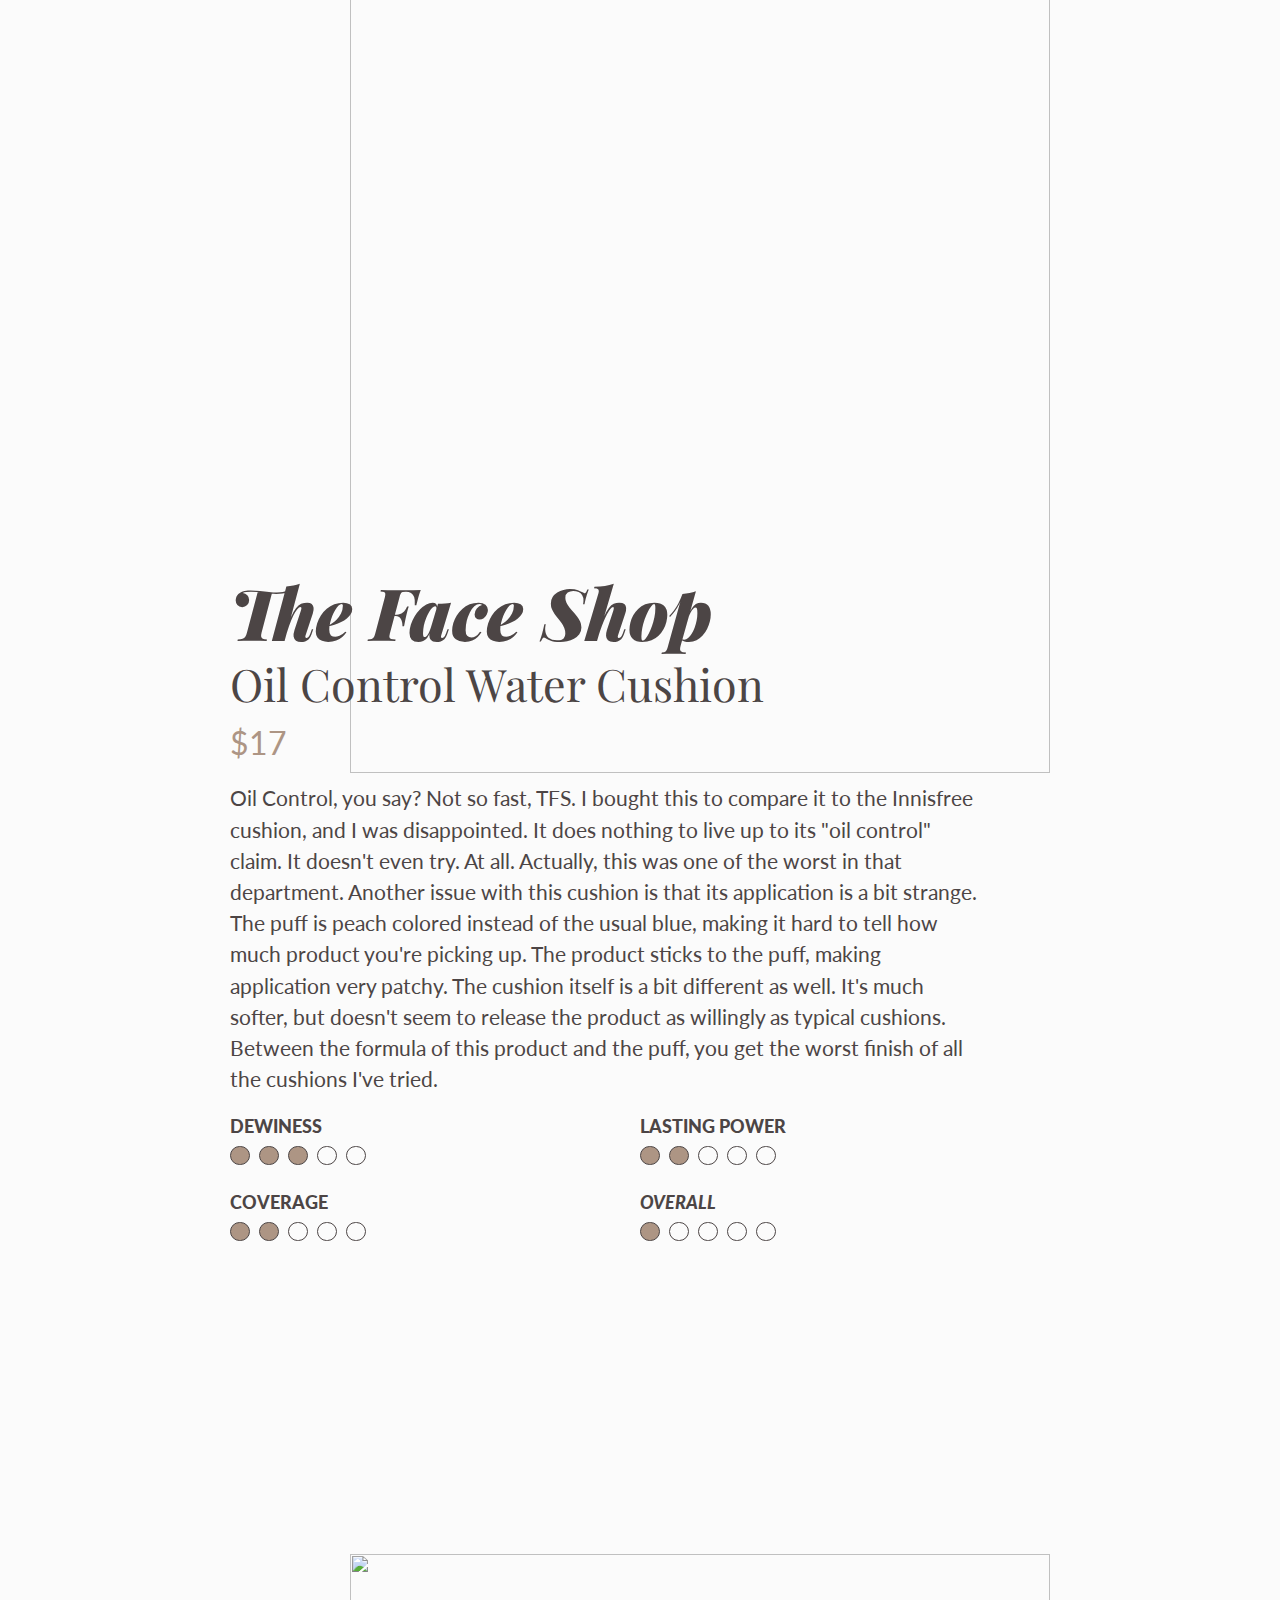
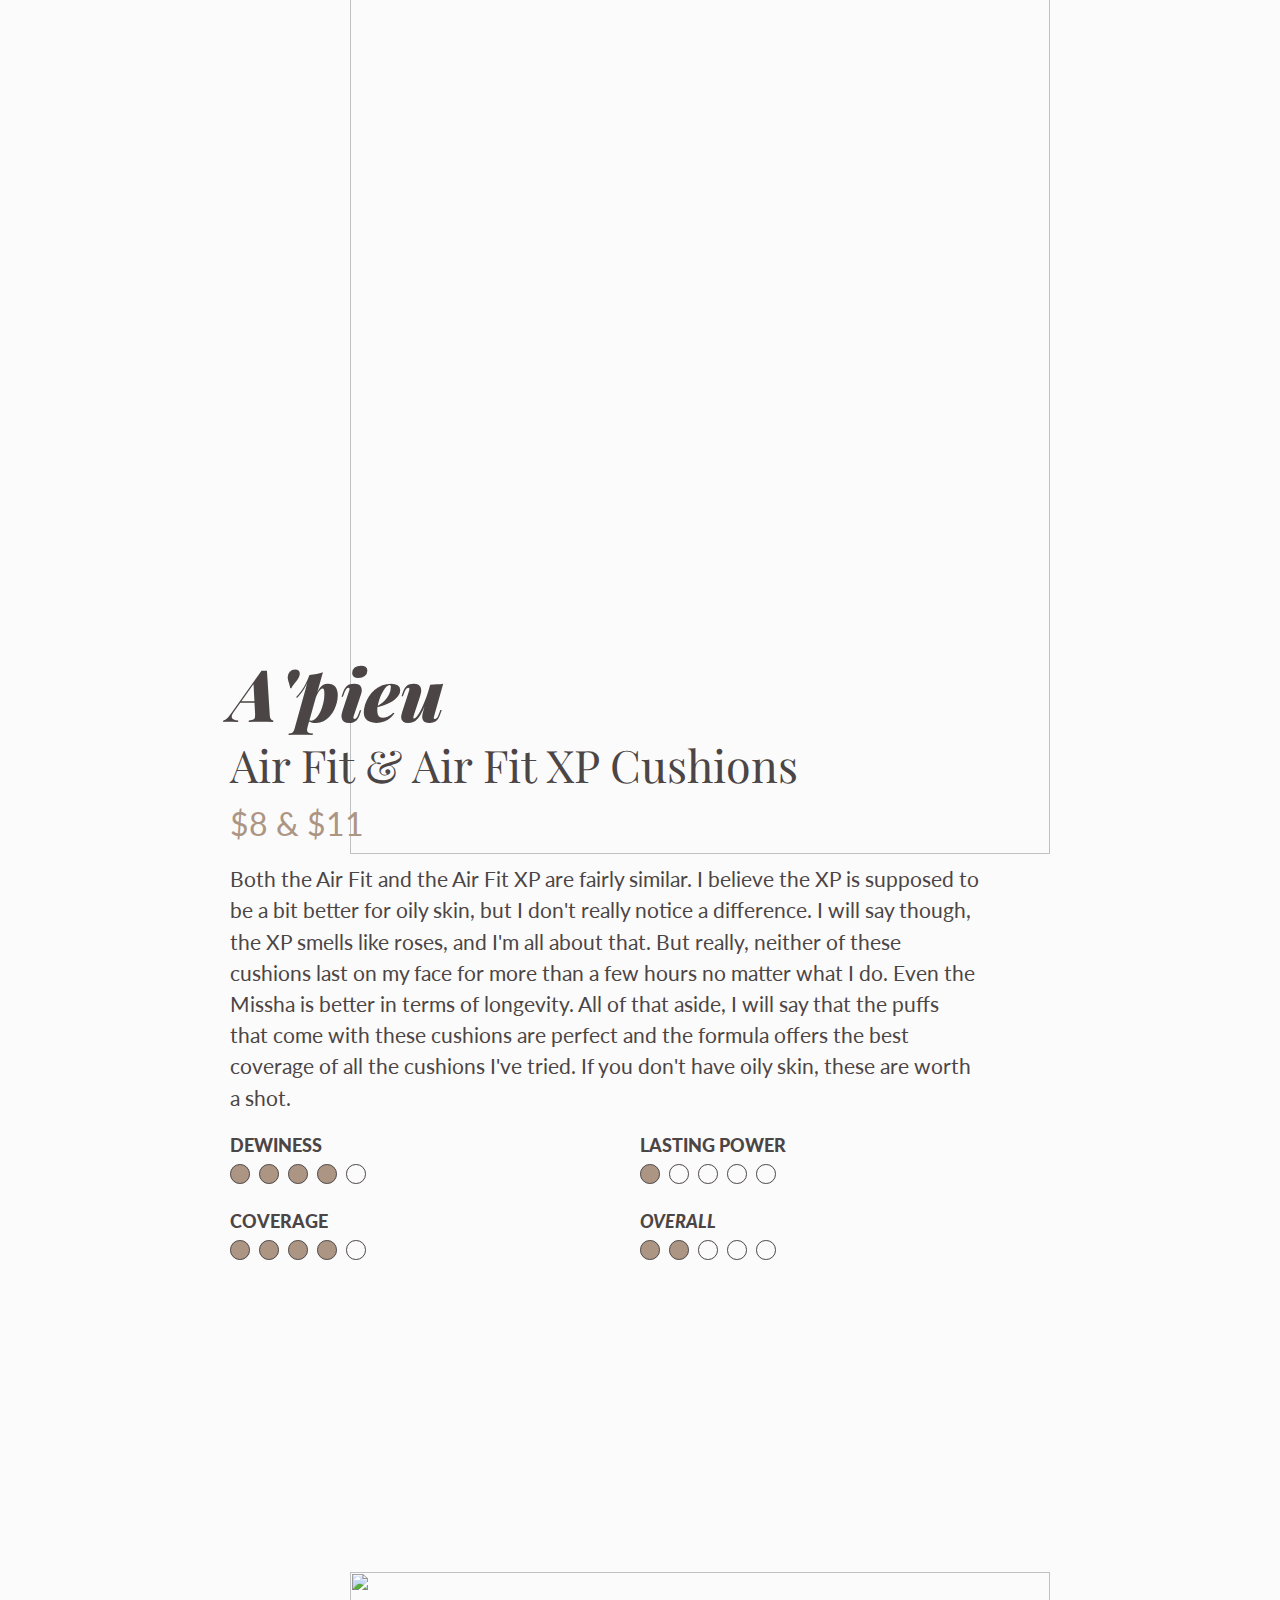
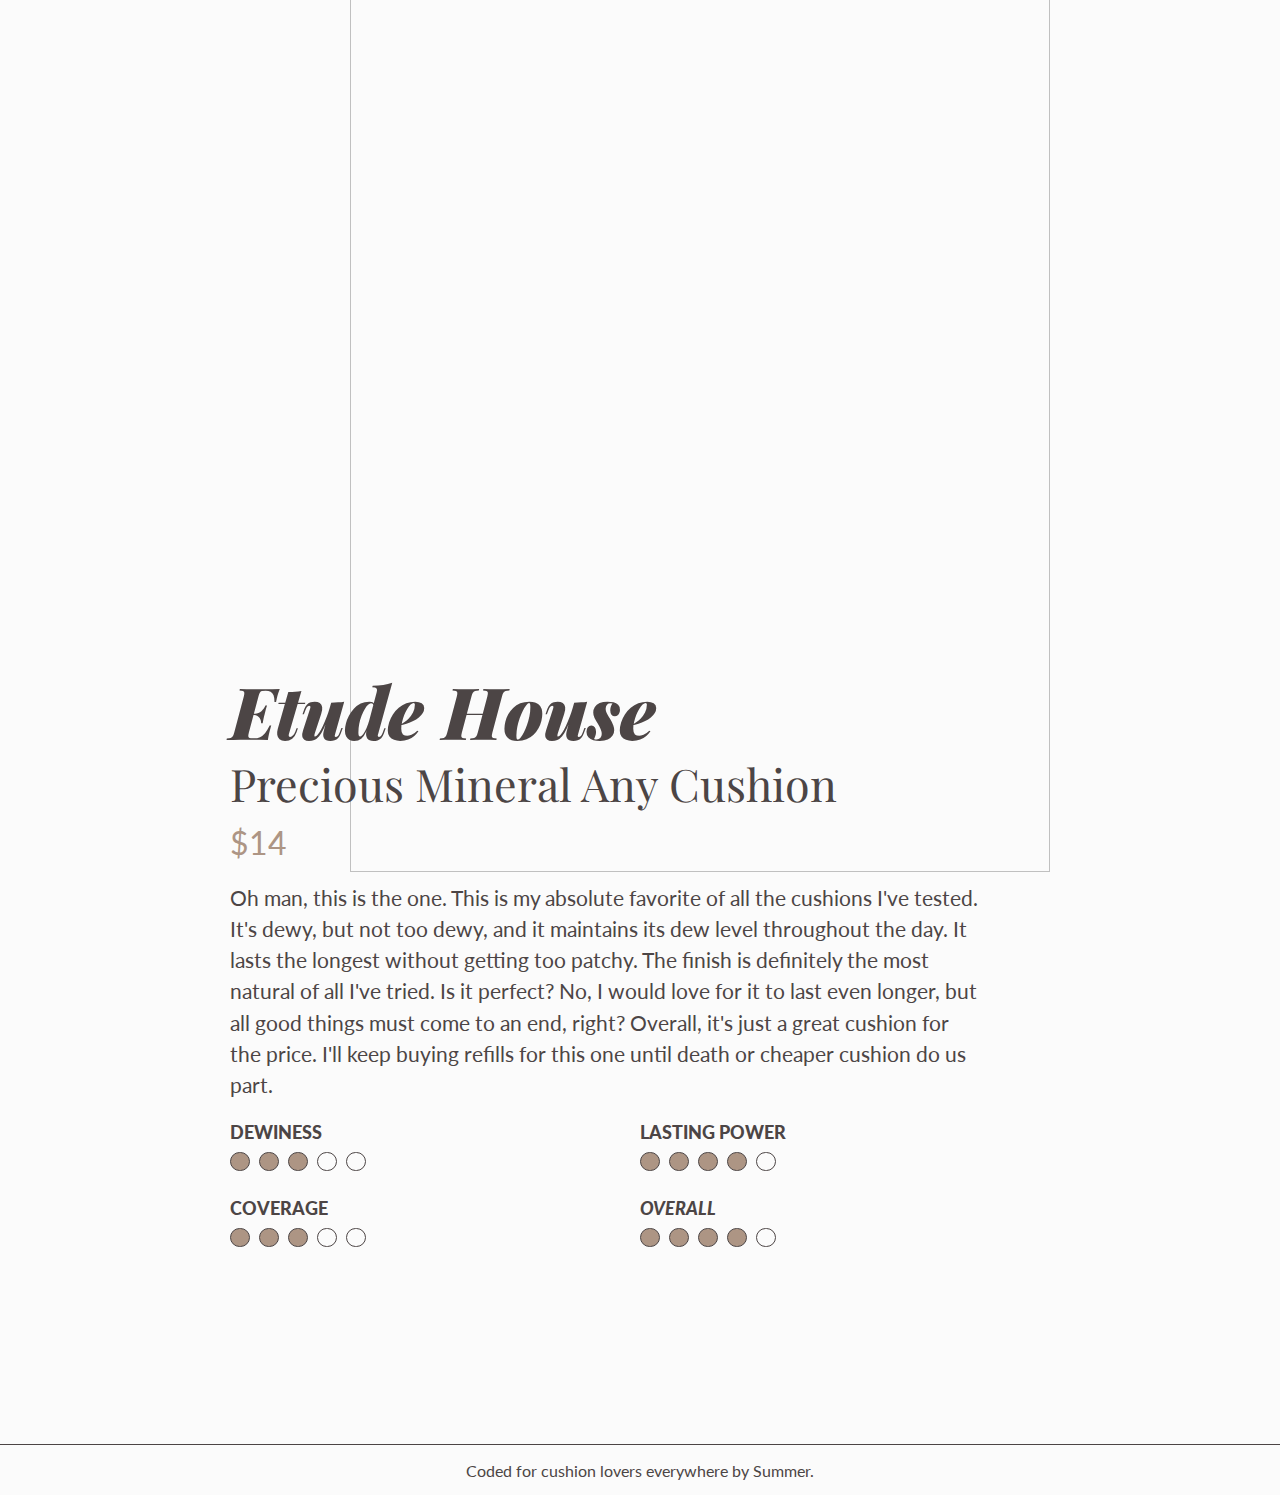
==== commit 0e1c3987: "Update index.html" ====
--- a/cushions/index.html
+++ b/cushions/index.html
@@ -17,7 +17,7 @@
     <div id="intro" class="center">
         <div class="introinfo">
             
-            <p>One cushion turned into six, with more on the way. Why? Because once you go cushion, you won't go back. I was determined to find the best cushion for my oily skin and I for under $20, and thanks to my cushion addiction, I finally have (for now, at least). <br><br><strong>Ready to take a look? Let's get started!</strong></p>
+            <p>One cushion turned into six, with more always on the way. I was determined to find the best cushion for my oily skin for under $20, and I think finally have (for now, at least). <br><br><strong>Ready to take a look? Let's get started!</strong></p>
         </div>
     </div>
     
